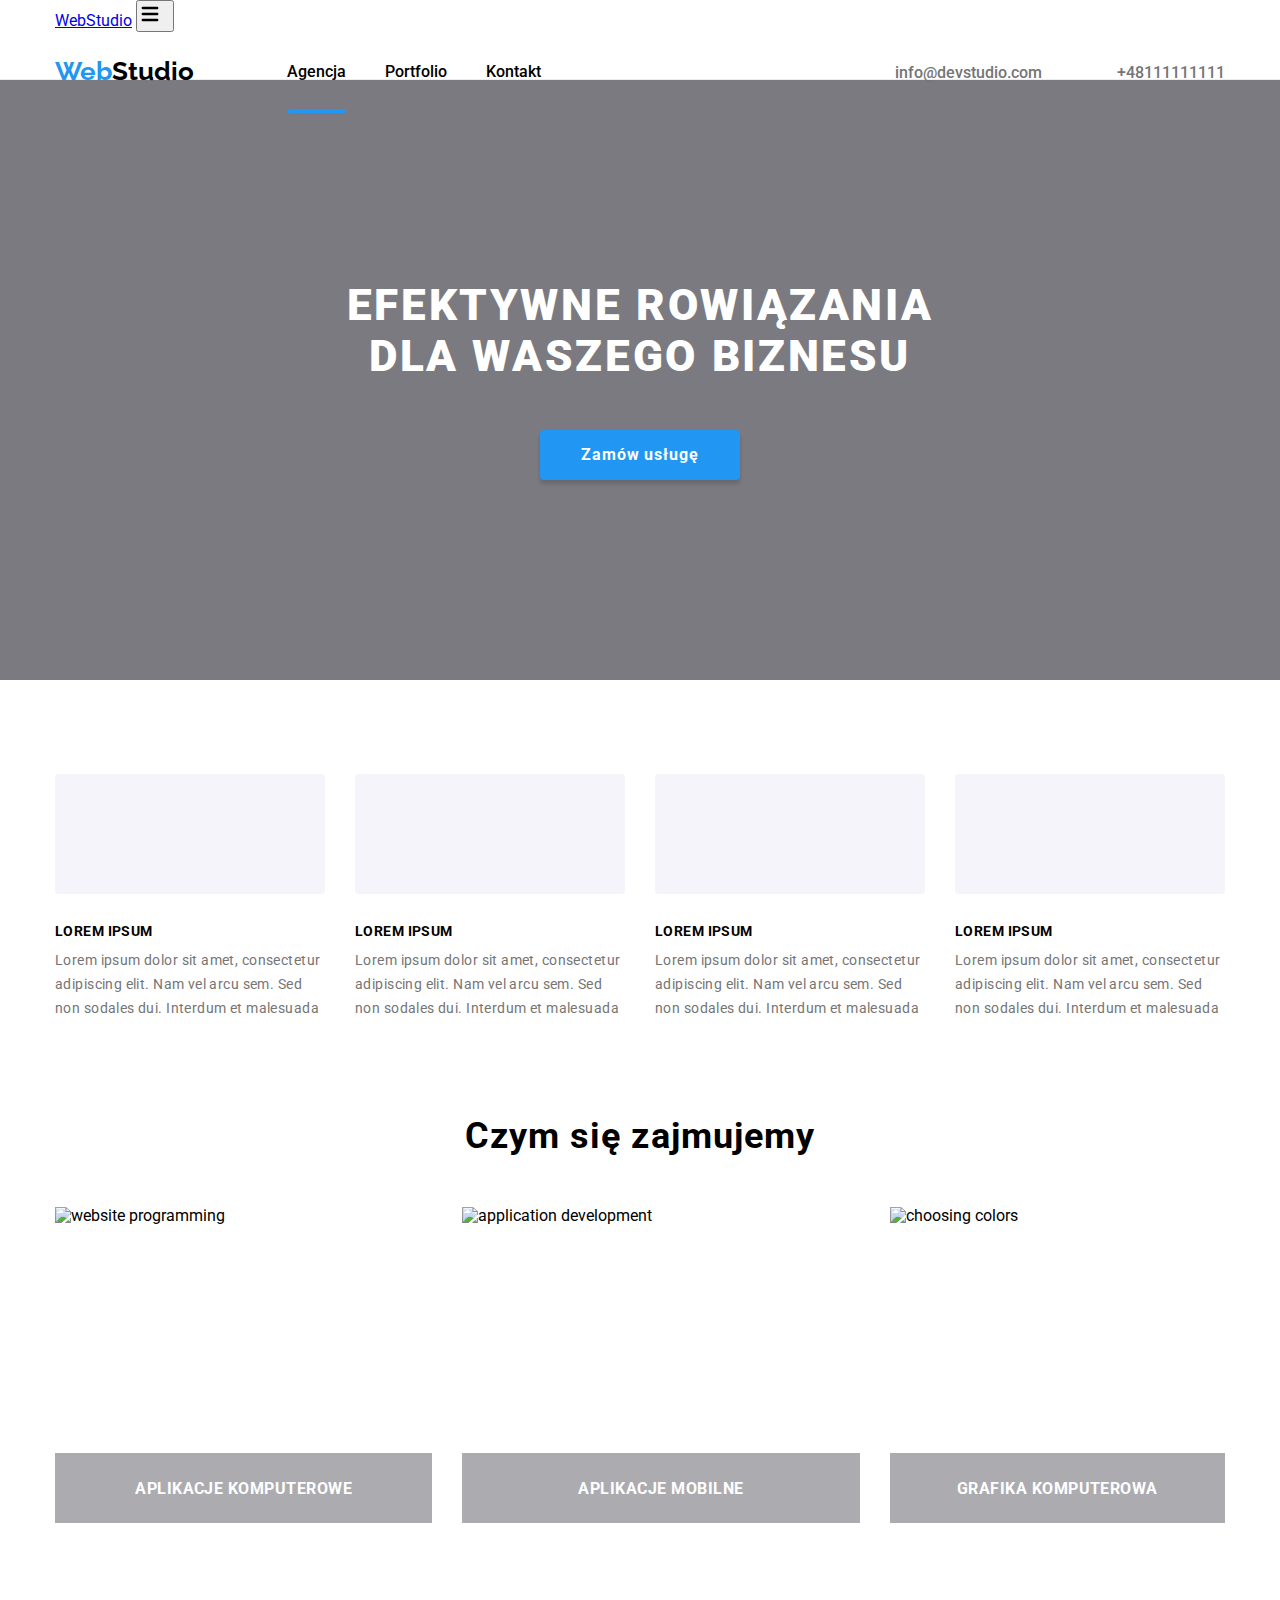
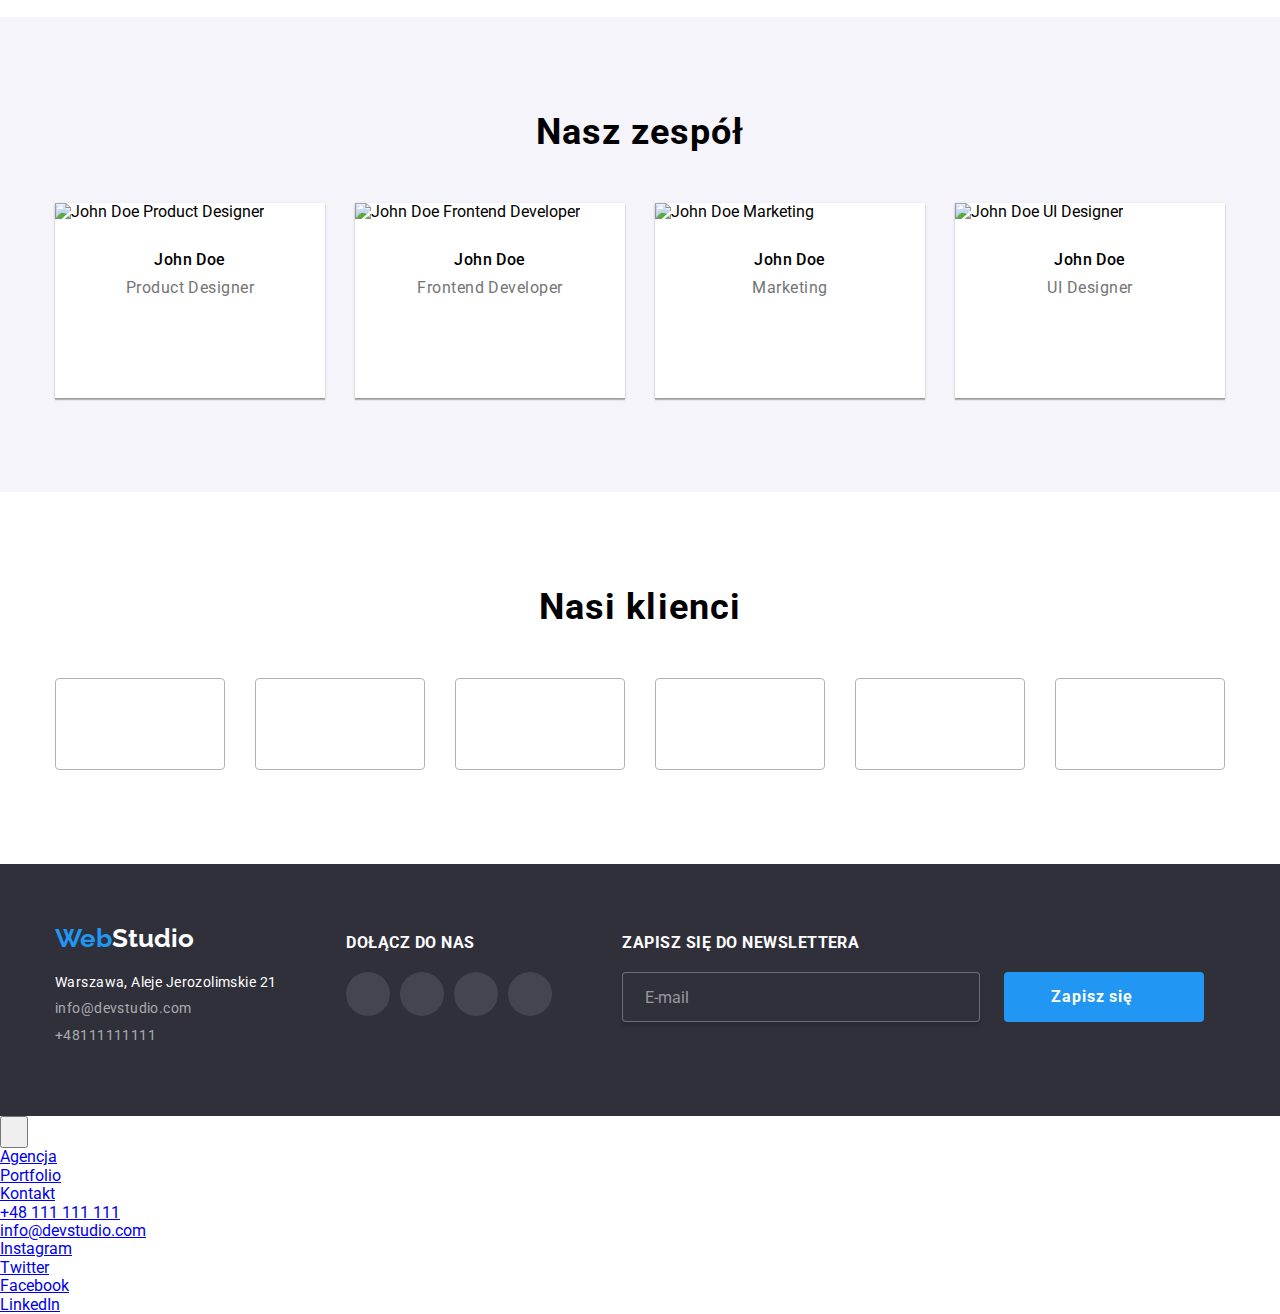
==== index.html @ e2575f27 "team" ====
<!DOCTYPE html>
<html lang="pl">
    <head>
        <meta charset="UTF-8" />
        <meta http-equiv="X-UA-Compatible" content="IE=edge" />
        <meta name="viewport" content="width=device-width, initial-scale=1.0" />
        <link
            rel="stylesheet"
            href="https://cdnjs.cloudflare.com/ajax/libs/modern-normalize/1.0.0/modern-normalize.min.css"
        />
        <link rel="stylesheet" href="css/main.css" />
        <title>Studio</title>
        <link rel="preconnect" href="https://fonts.googleapis.com" />
        <link rel="preconnect" href="https://fonts.gstatic.com" crossorigin />
        <link
            href="https://fonts.googleapis.com/css2?family=Raleway:wght@700&family=Roboto:wght@400;500;700;900&display=swap"
            rel="stylesheet"
        />
    </head>
    <body>
        <header class="header">
            <div class="container mobile-header">
                <a class="logo logo--first logo--margin" href="index.html"
                    >Web<span class="logo logo--second-header">Studio</span></a
                >

                <button
                    class="menu-toggle js-open-menu"
                    aria-expanded="false"
                    aria-controls="mobile-menu"
                >
                    <svg
                        width="24"
                        height="24"
                        fill="currentColor"
                        viewBox="0 0 20 20"
                        xmlns="http://www.w3.org/2000/svg"
                    >
                        <path
                            fill-rule="evenodd"
                            d="M3 5a1 1 0 011-1h12a1 1 0 110 2H4a1 1 0 01-1-1zM3 10a1 1 0 011-1h12a1 1 0 110 2H4a1 1 0 01-1-1zM3 15a1 1 0 011-1h12a1 1 0 110 2H4a1 1 0 01-1-1z"
                            clip-rule="evenodd"
                        ></path>
                    </svg>
                </button>
            </div>

            <div class="container header__page">
                <div class="header__page-left">
                    <h2 id="header__logo">
                        <a href="index.html"
                            ><span class="header__logo-web">Web</span
                            ><span class="header__logo-studio">Studio</span></a
                        >
                    </h2>
                    <nav class="header__navigation">
                        <ul>
                            <li>
                                <a
                                    class="header__navigation header__navigation--stress"
                                    href="index.html"
                                    >Agencja</a
                                >
                            </li>
                            <li>
                                <a href="portfolio.html">Portfolio</a>
                            </li>
                            <li><a href="kontakt.html">Kontakt</a></li>
                        </ul>
                    </nav>
                </div>
                <ul class="header__contacts">
                    <li>
                        <a
                            class="header__contacts-links"
                            href="mailto:info@devstudio.com"
                            ><svg width="20" height="16">
                                <use href="images/icons.svg#icon-mail"></use>
                            </svg>
                            info@devstudio.com</a
                        >
                    </li>
                    <li>
                        <a
                            class="header__contacts-links"
                            href="tel:+48111111111"
                            ><svg width="15" height="24">
                                <use
                                    href="images/icons.svg#icon-smartphone"
                                ></use>
                            </svg>
                            +48111111111</a
                        >
                    </li>
                </ul>
            </div>
        </header>
        <main>
            <section class="section slider">
                <div class="container">
                    <div class="slider__solution">
                        <h1 class="slider__solution-header">
                            efektywne rowiązania<br />
                            dla waszego biznesu
                        </h1>
                        <button
                            type="button"
                            class="slider__solution-button"
                            data-modal-open
                        >
                            Zamów usługę
                        </button>
                    </div>
                </div>
            </section>

            <section class="section features">
                <div class="container">
                    <ul class="features__list">
                        <li>
                            <div class="features__svg">
                                <svg width="70" height="70">
                                    <use
                                        href="images/icons.svg#icon-antenna"
                                    ></use>
                                </svg>
                            </div>
                            <h4 class="features__title">Lorem ipsum</h4>
                            <p class="features__text">
                                Lorem ipsum dolor sit amet, consectetur
                                adipiscing elit. Nam vel arcu sem. Sed non
                                sodales dui. Interdum et malesuada
                            </p>
                        </li>

                        <li>
                            <div class="features__svg">
                                <svg width="70" height="70">
                                    <use
                                        href="images/icons.svg#icon-clock"
                                    ></use>
                                </svg>
                            </div>
                            <h4 class="features__title">Lorem ipsum</h4>
                            <p class="features__text">
                                Lorem ipsum dolor sit amet, consectetur
                                adipiscing elit. Nam vel arcu sem. Sed non
                                sodales dui. Interdum et malesuada
                            </p>
                        </li>

                        <li>
                            <div class="features__svg">
                                <svg width="70" height="70">
                                    <use
                                        href="images/icons.svg#icon-diagram"
                                    ></use>
                                </svg>
                            </div>
                            <h4 class="features__title">Lorem ipsum</h4>
                            <p class="features__text">
                                Lorem ipsum dolor sit amet, consectetur
                                adipiscing elit. Nam vel arcu sem. Sed non
                                sodales dui. Interdum et malesuada
                            </p>
                        </li>

                        <li>
                            <div class="features__svg">
                                <svg width="70" height="70">
                                    <use
                                        href="images/icons.svg#icon-astronaut"
                                    ></use>
                                </svg>
                            </div>
                            <h4 class="features__title">Lorem ipsum</h4>
                            <p class="features__text">
                                Lorem ipsum dolor sit amet, consectetur
                                adipiscing elit. Nam vel arcu sem. Sed non
                                sodales dui. Interdum et malesuada
                            </p>
                        </li>
                    </ul>
                </div>
            </section>

            <section class="section whatwedo">
                <div class="container">
                    <h2 class="whatwedo__header">Czym się zajmujemy</h2>
                    <ul class="whatwedo__list">
                        <li>
                            <figure class="whatwedo__figure">
                                <img
                                    src="images/studio/website_programming.jpg"
                                    alt="website programming"
                                    width="370"
                                    height="294"
                                />
                            </figure>
                            <figcaption class="whatwedo__figcaption">
                                aplikacje komputerowe
                            </figcaption>
                        </li>

                        <li>
                            <figure class="whatwedo__figure">
                                <img
                                    src="images/studio/application_development.jpg"
                                    alt="application development"
                                    width="370"
                                    height="294"
                                />
                            </figure>
                            <figcaption class="whatwedo__figcaption">
                                aplikacje mobilne
                            </figcaption>
                        </li>

                        <li>
                            <figure class="whatwedo__figure">
                                <img
                                    src="images/studio/choosing_colors.jpg"
                                    alt="choosing colors"
                                    width="370"
                                    height="294"
                                />
                            </figure>
                            <figcaption class="whatwedo__figcaption">
                                grafika komputerowa
                            </figcaption>
                        </li>
                    </ul>
                </div>
            </section>

            <section class="section team">
                <div class="container">
                    <h2 class="team__header">Nasz zespół</h2>
                    <ul class="team__list">
                        <li class="team__item">
                            <figure class="team__figure">
                                <picture>
                                    <source
                                        srcset="
                                            images/studio/Product_Designer.jpg
                                        "
                                        media="(min-width: 1200px)"
                                    />
                                    <source
                                        srcset="
                                            images/studio/Product_Designer@2x.jpg 2x
                                        "
                                        media="(min-width: 1200px)"
                                    />
                                    <source
                                        srcset="
                                            images/studio/Product_Designer-tablet.jpg
                                        "
                                        media="(min-width: 768px)"
                                    />
                                    <source
                                        srcset="
                                            images/studio/Product_Designer-tablet@2x.jpg 2x
                                        "
                                        media="(min-width: 768px)"
                                    />
                                    <source
                                        srcset="
                                            images/studio/Product_Designer-mobile.jpg
                                        "
                                        media="(max-width: 767px)"
                                    />
                                    <source
                                        srcset="
                                            images/studio/Product_Designer-mobile@2x.jpg 2x
                                        "
                                        media="(max-width: 767px)"
                                    />
                                    <img
                                        src="images/studio/Product_Designer.jpg"
                                        alt="John Doe Product Designer"
                                    />
                                </picture>

                                <figcaption>
                                    <h4 class="team__item-header">John Doe</h4>
                                    <p class="team__item-description">
                                        Product Designer
                                    </p>
                                    <div class="team__socialmedia">
                                        <ul class="team__socialmedia-list">
                                            <li class="team__socialmedia-item">
                                                <svg width="20" height="20">
                                                    <use
                                                        href="images/icons.svg#icon-instagram"
                                                    ></use>
                                                </svg>
                                            </li>
                                            <li class="team__socialmedia-item">
                                                <svg width="20" height="20">
                                                    <use
                                                        href="images/icons.svg#icon-twitter"
                                                    ></use>
                                                </svg>
                                            </li>
                                            <li class="team__socialmedia-item">
                                                <svg width="20" height="20">
                                                    <use
                                                        href="images/icons.svg#icon-facebook"
                                                    ></use>
                                                </svg>
                                            </li>
                                            <li class="team__socialmedia-item">
                                                <svg width="20" height="20">
                                                    <use
                                                        href="images/icons.svg#icon-linkedin"
                                                    ></use>
                                                </svg>
                                            </li>
                                        </ul>
                                    </div>
                                </figcaption>
                            </figure>
                        </li>

                        <li class="team__item">
                            <figure class="team__figure">
                                <picture>
                                    <source
                                        srcset="
                                            images/studio/Frontend_Developer.jpg
                                        "
                                        media="(min-width: 1200px)"
                                    />
                                    <source
                                        srcset="
                                            images/studio/Frontend_Developer@2x.jpg 2x
                                        "
                                        media="(min-width: 1200px)"
                                    />
                                    <source
                                        srcset="
                                            images/studio/Frontend_Developer-tablet.jpg
                                        "
                                        media="(min-width: 768px)"
                                    />
                                    <source
                                        srcset="
                                            images/studio/Frontend_Developer-tablet@2x.jpg 2x
                                        "
                                        media="(min-width: 768px)"
                                    />
                                    <source
                                        srcset="
                                            images/studio/Frontend_Developer-mobile.jpg
                                        "
                                        media="(max-width: 767px)"
                                    />
                                    <source
                                        srcset="
                                            images/studio/Frontend_Developer-mobile@2x.jpg 2x
                                        "
                                        media="(max-width: 767px)"
                                    />
                                    <img
                                        src="images/studio/Frontend_Developer.jpg"
                                        alt="John Doe Frontend Developer"
                                    />
                                </picture>

                                <figcaption>
                                    <h4 class="team__item-header">John Doe</h4>
                                    <p class="team__item-description">
                                        Frontend Developer
                                    </p>
                                    <div class="team__socialmedia">
                                        <ul class="team__socialmedia-list">
                                            <li class="team__socialmedia-item">
                                                <svg width="20" height="20">
                                                    <use
                                                        href="images/icons.svg#icon-instagram"
                                                    ></use>
                                                </svg>
                                            </li>
                                            <li class="team__socialmedia-item">
                                                <svg width="20" height="20">
                                                    <use
                                                        href="images/icons.svg#icon-twitter"
                                                    ></use>
                                                </svg>
                                            </li>
                                            <li class="team__socialmedia-item">
                                                <svg width="20" height="20">
                                                    <use
                                                        href="images/icons.svg#icon-facebook"
                                                    ></use>
                                                </svg>
                                            </li>
                                            <li class="team__socialmedia-item">
                                                <svg width="20" height="20">
                                                    <use
                                                        href="images/icons.svg#icon-linkedin"
                                                    ></use>
                                                </svg>
                                            </li>
                                        </ul>
                                    </div>
                                </figcaption>
                            </figure>
                        </li>

                        <li class="team__item">
                            <figure class="team__figure">
                                <picture>
                                    <source
                                        srcset="images/studio/Marketing.jpg"
                                        media="(min-width: 1200px)"
                                    />
                                    <source
                                        srcset="
                                            images/studio/Marketing@2x.jpg 2x
                                        "
                                        media="(min-width: 1200px)"
                                    />
                                    <source
                                        srcset="
                                            images/studio/Marketing-tablet.jpg
                                        "
                                        media="(min-width: 768px)"
                                    />
                                    <source
                                        srcset="
                                            images/studio/Marketing-tablet@2x.jpg 2x
                                        "
                                        media="(min-width: 768px)"
                                    />
                                    <source
                                        srcset="
                                            images/studio/Marketing-mobile.jpg
                                        "
                                        media="(max-width: 767px)"
                                    />
                                    <source
                                        srcset="
                                            images/studio/Marketing-mobile@2x.jpg 2x
                                        "
                                        media="(max-width: 767px)"
                                    />
                                    <img
                                        src="images/studio/Marketing.jpg"
                                        alt="John Doe Marketing"
                                    />
                                </picture>

                                <figcaption>
                                    <h4 class="team__item-header">John Doe</h4>
                                    <p class="team__item-description">
                                        Marketing
                                    </p>
                                    <div class="team__socialmedia">
                                        <ul class="team__socialmedia-list">
                                            <li class="team__socialmedia-item">
                                                <svg width="20" height="20">
                                                    <use
                                                        href="images/icons.svg#icon-instagram"
                                                    ></use>
                                                </svg>
                                            </li>
                                            <li class="team__socialmedia-item">
                                                <svg width="20" height="20">
                                                    <use
                                                        href="images/icons.svg#icon-twitter"
                                                    ></use>
                                                </svg>
                                            </li>
                                            <li class="team__socialmedia-item">
                                                <svg width="20" height="20">
                                                    <use
                                                        href="images/icons.svg#icon-facebook"
                                                    ></use>
                                                </svg>
                                            </li>
                                            <li class="team__socialmedia-item">
                                                <svg width="20" height="20">
                                                    <use
                                                        href="images/icons.svg#icon-linkedin"
                                                    ></use>
                                                </svg>
                                            </li>
                                        </ul>
                                    </div>
                                </figcaption>
                            </figure>
                        </li>

                        <li class="team__item">
                            <figure class="team__figure">
                                <picture>
                                    <source
                                        srcset="images/studio/UI_Designer.jpg"
                                        media="(min-width: 1200px)"
                                    />
                                    <source
                                        srcset="
                                            images/studio/UI_Designer@2x.jpg 2x
                                        "
                                        media="(min-width: 1200px)"
                                    />
                                    <source
                                        srcset="
                                            images/studio/UI_Designer-tablet.jpg
                                        "
                                        media="(min-width: 768px)"
                                    />
                                    <source
                                        srcset="
                                            images/studio/UI_Designer-tablet@2x.jpg 2x
                                        "
                                        media="(min-width: 768px)"
                                    />
                                    <source
                                        srcset="
                                            images/studio/UI_Designer-mobile.jpg
                                        "
                                        media="(max-width: 767px)"
                                    />
                                    <source
                                        srcset="
                                            images/studio/UI_Designer-mobile@2x.jpg 2x
                                        "
                                        media="(max-width: 767px)"
                                    />
                                    <img
                                        src="images/studio/UI_Designer.jpg"
                                        alt="John Doe UI Designer"
                                    />
                                </picture>

                                <figcaption>
                                    <h4 class="team__item-header">John Doe</h4>
                                    <p class="team__item-description">
                                        UI Designer
                                    </p>
                                    <div class="team__socialmedia">
                                        <ul class="team__socialmedia-list">
                                            <li class="team__socialmedia-item">
                                                <svg width="20" height="20">
                                                    <use
                                                        href="images/icons.svg#icon-instagram"
                                                    ></use>
                                                </svg>
                                            </li>
                                            <li class="team__socialmedia-item">
                                                <svg width="20" height="20">
                                                    <use
                                                        href="images/icons.svg#icon-twitter"
                                                    ></use>
                                                </svg>
                                            </li>
                                            <li class="team__socialmedia-item">
                                                <svg width="20" height="20">
                                                    <use
                                                        href="images/icons.svg#icon-facebook"
                                                    ></use>
                                                </svg>
                                            </li>
                                            <li class="team__socialmedia-item">
                                                <svg width="20" height="20">
                                                    <use
                                                        href="images/icons.svg#icon-linkedin"
                                                    ></use>
                                                </svg>
                                            </li>
                                        </ul>
                                    </div>
                                </figcaption>
                            </figure>
                        </li>
                    </ul>
                </div>
            </section>

            <section class="section customers">
                <div class="container">
                    <h2 class="customers__header">Nasi klienci</h2>
                    <ul class="customers__list">
                        <li class="customers__item">
                            <svg width="41" height="47">
                                <use
                                    href="images/icons.svg#icon-company-1"
                                ></use>
                            </svg>
                        </li>
                        <li class="customers__item">
                            <svg width="40" height="52">
                                <use
                                    href="images/icons.svg#icon-company-2"
                                ></use>
                            </svg>
                        </li>
                        <li class="customers__item">
                            <svg width="43.5" height="41">
                                <use
                                    href="images/icons.svg#icon-company-3"
                                ></use>
                            </svg>
                        </li>
                        <li class="customers__item">
                            <svg width="125" height="60">
                                <use
                                    href="images/icons.svg#icon-company-4"
                                ></use>
                            </svg>
                        </li>
                        <li class="customers__item">
                            <svg width="62.5" height="45.5">
                                <use
                                    href="images/icons.svg#icon-company-5"
                                ></use>
                            </svg>
                        </li>
                        <li class="customers__item">
                            <svg width="140" height="66">
                                <use
                                    href="images/icons.svg#icon-company-6"
                                ></use>
                            </svg>
                        </li>
                    </ul>
                </div>
            </section>
        </main>
        <footer class="footer">
            <div class="container">
                <div class="footer__page">
                    <div class="footer__contact">
                        <h2 id="fooder__logo">
                            <a href="index.html"
                                ><span class="footer__logo-web">Web</span
                                ><span class="footer__logo-studio"
                                    >Studio</span
                                ></a
                            >
                        </h2>
                        <address class="footer__adress">
                            Warszawa, Aleje Jerozolimskie 21
                        </address>
                        <ul class="footer__list">
                            <li>
                                <a href="mailto:info@devstudio.com">
                                    info@devstudio.com</a
                                >
                            </li>
                            <li>
                                <a href="tel:+48111111111">+48111111111</a>
                            </li>
                        </ul>
                    </div>
                    <div class="footer__socialmedia">
                        <p class="footer__socialmedia-title">dołącz do nas</p>
                        <ul class="footer__socialmedia-list">
                            <li class="footer__socialmedia-item">
                                <svg width="20" height="20">
                                    <use
                                        href="images/icons.svg#icon-instagram"
                                    ></use>
                                </svg>
                            </li>
                            <li class="footer__socialmedia-item">
                                <svg width="20" height="20">
                                    <use
                                        href="images/icons.svg#icon-twitter"
                                    ></use>
                                </svg>
                            </li>
                            <li class="footer__socialmedia-item">
                                <svg width="20" height="20">
                                    <use
                                        href="images/icons.svg#icon-facebook"
                                    ></use>
                                </svg>
                            </li>
                            <li class="footer__socialmedia-item">
                                <svg width="20" height="20">
                                    <use
                                        href="images/icons.svg#icon-linkedin"
                                    ></use>
                                </svg>
                            </li>
                        </ul>
                    </div>
                    <div class="footer__newsletter">
                        <p class="footer__newsletter-title">
                            Zapisz się do newslettera
                        </p>
                        <form name="footer__newsletter" autocomplete="on">
                            <input
                                class="footer__newsletter-email"
                                type="email"
                                name="newsletter-email"
                                placeholder="E-mail"
                                required
                            />
                            <input
                                class="footer__newsletter-submit"
                                type="submit"
                                name="newsletter-sumbit"
                                value="Zapisz się     "
                            /><svg class="footer__newsletter-icon">
                                <use href="images/icons.svg#icon-send"></use>
                            </svg>
                        </form>
                    </div>
                </div>
            </div>
        </footer>
        <div class="modal is-hidden" data-modal>
            <section class="modal__section">
                <button class="modal__exit" data-modal-close>X</button>
                <form
                    class="modal__form"
                    name="form_register"
                    autocomplete="on"
                >
                    <div class="modal__form-contacts">
                        <p class="modal__form-header">
                            Zostaw swoje dane w formularzu poniżej
                        </p>
                        <label class="modal__form-label">
                            <span>Imie</span>
                            <svg class="modal__form-svg" width="18" height="18">
                                <use href="images/icons.svg#icon-person"></use>
                            </svg>
                            <input
                                class="modal__form-input"
                                type="text"
                                name="name"
                                required
                            />
                        </label>

                        <label class="modal__form-label">
                            <span>Telefon</span>
                            <svg class="modal__form-svg" width="18" height="18">
                                <use
                                    href="images/icons.svg#icon-phone-modal"
                                ></use>
                            </svg>
                            <input
                                class="modal__form-input"
                                type="tel"
                                name="phone"
                                required
                            />
                        </label>

                        <label class="modal__form-label">
                            <span>Email</span>
                            <svg
                                class="modal__form-svg"
                                width="18"
                                height="18"
                                required
                            >
                                <use
                                    href="images/icons.svg#icon-email-modal"
                                ></use>
                            </svg>
                            <input
                                class="modal__form-input"
                                type="email"
                                name="email"
                                required
                            />
                        </label>
                        <label class="modal__form-label">
                            <span>Komentarz</span>
                            <textarea
                                class="modal__form-textarea"
                                name="feedback"
                                rows="5"
                                placeholder="Wprowadź tekst"
                            ></textarea>
                        </label>
                        <label class="modal__form-box"
                            ><input
                                class="modal__form-checkbox"
                                type="checkbox"
                                name="checkbox-accept"
                                required
                            />
                            <span class="modal__form-agreement">
                                Oświadczam iż akceptuję
                                <a href="#">Regulamin</a> i
                                <a href="#">Politykę Prywatności</a>.
                            </span>
                        </label>
                        <div class="modal__form-button">
                            <button class="modal__form-submit" type="submit">
                                Wyślij
                            </button>
                        </div>
                    </div>
                </form>
            </section>
        </div>

        <div class="menu-container js-menu-container" id="mobile-menu">
            <button type="button" class="menu-toggle js-open-menu mobile-menu">
                <svg width="24" height="24">
                    <use href="images/hamburger.svg"></use>
                    >
                </svg>
            </button>

            <ul class="mobile-menu">
                <li>
                    <a href="index.html" class="mobile-menu__link">Agencja</a>
                </li>
                <li>
                    <a href="portfolio.html" class="mobile-menu__link"
                        >Portfolio</a
                    >
                </li>
                <li>
                    <a
                        href="kontakt.html"
                        class="mobile-menu__link reset-padding-bottom"
                        >Kontakt</a
                    >
                </li>
            </ul>

            <ul class="mobile-menu mobile-menu-contact">
                <li>
                    <a
                        href="tel:+48111111111"
                        class="mobile-menu-contact__link"
                    >
                        +48 111 111 111</a
                    >
                </li>
                <li>
                    <a
                        href="mailto:info@devstudio.com"
                        class="mobile-menu-contact__link"
                    >
                        info@devstudio.com</a
                    >
                </li>
            </ul>

            <ul class="mobile-menu mobile-menu-socials">
                <li>
                    <a
                        href="#"
                        class="mobile-menu-socials__link reset-padding-left"
                        >Instagram</a
                    >
                </li>
                <li>
                    <a href="#" class="mobile-menu-socials__link">Twitter</a>
                </li>
                <li>
                    <a href="#" class="mobile-menu-socials__link">Facebook</a>
                </li>
                <li>
                    <a
                        href="#"
                        class="mobile-menu-socials__link reset-padding-right reset-border"
                        >LinkedIn</a
                    >
                </li>
            </ul>
        </div>

        <script src="/goit-markup-hw-08/js/modal.js"></script>
        <script src="/goit-markup-hw-08/js/mobile-menu.js"></script>
        <script
            defer
            src="https://cdnjs.cloudflare.com/ajax/libs/body-scroll-lock/3.1.5/bodyScrollLock.min.js"
            integrity="sha512-HowizSDbQl7UPEAsPnvJHlQsnBmU2YMrv7KkTBulTLEGz9chfBoWYyZJL+MUO6p/yBuuMO/8jI7O29YRZ2uBlA=="
            crossorigin="anonymous"
        ></script>
    </body>
</html>
---- css/main.css ----
body {
  font-family: "Roboto", sans-serif;
  color: var(--black-color);
}

*,
*::before,
*::after {
  -webkit-box-sizing: border-box;
          box-sizing: border-box;
  margin: 0;
  padding: 0;
}

.container {
  max-width: 480px;
  padding: 0 15px;
  margin: 0 auto;
}

@media screen and (min-width: 350px) and (max-width: 767px) {
  .container {
    max-width: 480px;
  }
}
@media only screen and (min-width: 768px) and (max-width: 1199px) {
  .container {
    max-width: 768px;
  }
}
@media screen and (min-width: 1200px) {
  .container {
    max-width: 1200px;
  }
}
.ul {
  padding: 0;
  margin: 0;
  list-style: none;
}

.section {
  padding-bottom: 94px;
  padding-top: 94px;
}

.header {
  border-bottom: 1px solid #ececec;
  height: 80px;
}
.header__page {
  display: -webkit-box;
  display: -ms-flexbox;
  display: flex;
  -webkit-box-pack: justify;
      -ms-flex-pack: justify;
          justify-content: space-between;
  -webkit-box-align: center;
      -ms-flex-align: center;
          align-items: center;
}
.header__page-left {
  display: -webkit-box;
  display: -ms-flexbox;
  display: flex;
  -webkit-box-orient: horizontal;
  -webkit-box-direction: normal;
      -ms-flex-direction: row;
          flex-direction: row;
  -webkit-box-pack: justify;
      -ms-flex-pack: justify;
          justify-content: space-between;
  -webkit-box-align: center;
      -ms-flex-align: center;
          align-items: center;
  padding-top: 22px;
}
.header__logo-web {
  color: #2196f3;
}
.header__logo-studio {
  color: #000000;
}
.header__navigation ul {
  list-style-type: none;
  display: -webkit-box;
  display: -ms-flexbox;
  display: flex;
  -webkit-box-pack: justify;
      -ms-flex-pack: justify;
          justify-content: space-between;
  width: 254px;
}
.header__navigation a {
  text-decoration: none;
  color: #000000;
  font-weight: 500;
  line-height: 1.38;
  position: relative;
}
.header__navigation a a:hover, .header__navigation a a:focus {
  color: #2196f3;
  fill: #2196f3;
  -webkit-transition: color 250ms;
  transition: color 250ms;
  -webkit-transition-timing-function: cubic-bezier(0.4, 0, 0.2, 1);
          transition-timing-function: cubic-bezier(0.4, 0, 0.2, 1);
}
.header__navigation--stress::after {
  content: "";
  position: absolute;
  background: #2196f3;
  height: 4px;
  border-radius: 2px;
  bottom: 0;
  left: 0;
  right: 0;
  top: 47px;
}
.header__contacts {
  list-style-type: none;
  display: -webkit-box;
  display: -ms-flexbox;
  display: flex;
  gap: 50px;
  padding-top: 22px;
}
.header__contacts a {
  display: -webkit-box;
  display: -ms-flexbox;
  display: flex;
  -webkit-box-align: center;
      -ms-flex-align: center;
          align-items: center;
}
.header__contacts-links {
  text-decoration: none;
  font-weight: 500;
  color: #757575;
  line-height: 1.71;
  fill: #757575;
}
.header__contacts-links:hover, .header__contacts-links:focus {
  color: #2196f3;
  fill: #2196f3;
  -webkit-transition: color 250ms;
  transition: color 250ms;
  -webkit-transition-timing-function: cubic-bezier(0.4, 0, 0.2, 1);
          transition-timing-function: cubic-bezier(0.4, 0, 0.2, 1);
}

#header__logo a {
  text-decoration: none;
  font-family: "Raleway", sans-serif;
  font-size: 26px;
  font-weight: 700;
  line-height: 1.38;
  margin-right: 93px;
}

.header svg {
  margin-right: 10px;
}

.slider {
  background: rgba(47, 48, 58, 0.4);
  background-image: -webkit-gradient(linear, left top, left bottom, from(rgba(47, 48, 58, 0.4)), to(rgba(47, 48, 58, 0.4))), url(/goit-markup-hw-04/images/background-image.jpg);
  background-image: linear-gradient(rgba(47, 48, 58, 0.4), rgba(47, 48, 58, 0.4)), url(/goit-markup-hw-04/images/background-image.jpg);
  background-position: center;
  background-repeat: no-repeat;
  background-size: cover;
  -webkit-box-align: center;
      -ms-flex-align: center;
          align-items: center;
  height: 600px;
  padding-top: 200px;
}
.slider__solution {
  text-align: center;
}
.slider__solution-header {
  color: #ffffff;
  font-weight: 900;
  font-size: 44px;
  text-align: center;
  width: 696px;
  height: 120px;
  letter-spacing: 0.06em;
  text-transform: uppercase;
  margin: auto;
}
.slider__solution-button {
  width: 200px;
  height: 50px;
  border: none;
  background-color: #2196f3;
  font-weight: 700;
  font-size: 16px;
  line-height: 1.9;
  text-align: center;
  letter-spacing: 0.06em;
  cursor: pointer;
  color: #ffffff;
  -webkit-box-shadow: 0px 4px 4px rgba(0, 0, 0, 0.15);
          box-shadow: 0px 4px 4px rgba(0, 0, 0, 0.15);
  border-radius: 4px;
  margin-top: 30px;
}

.features {
  background-color: #ffffff;
}
.features__list {
  list-style-type: none;
  display: -webkit-box;
  display: -ms-flexbox;
  display: flex;
  gap: 30px;
}
.features__svg {
  display: -webkit-box;
  display: -ms-flexbox;
  display: flex;
  width: 100%;
  height: 120px;
  -webkit-box-pack: center;
      -ms-flex-pack: center;
          justify-content: center;
  -webkit-box-align: center;
      -ms-flex-align: center;
          align-items: center;
  background: #f5f4fa;
  border-radius: 4px;
  margin-bottom: 30px;
}
.features__list li {
  -webkit-box-flex: 1;
      -ms-flex-positive: 1;
          flex-grow: 1;
}
.features__title {
  font-weight: 700;
  font-size: 14px;
  letter-spacing: 0.03em;
  line-height: 1.1;
  text-transform: uppercase;
  margin: 0;
}
.features__text {
  font-size: 14px;
  letter-spacing: 0.03em;
  color: #757575;
  line-height: 1.7;
  margin-top: 10px;
  margin-bottom: 0;
}

.whatwedo {
  padding-top: 0%;
  background-color: #ffffff;
}
.whatwedo__header {
  font-size: 36px;
  font-weight: 700;
  letter-spacing: 0.03em;
  text-align: center;
  line-height: 1.17;
  padding-bottom: 50px;
}
.whatwedo__list {
  display: -webkit-box;
  display: -ms-flexbox;
  display: flex;
  gap: 30px;
  list-style-type: none;
}
.whatwedo__list li {
  position: relative;
  -webkit-box-flex: 1;
      -ms-flex-positive: 1;
          flex-grow: 1;
}
.whatwedo__figure img {
  width: 100%;
  height: auto;
}
.whatwedo__figure {
  display: -webkit-box;
  display: -ms-flexbox;
  display: flex;
  padding: 0;
}
.whatwedo__figcaption {
  background-color: rgba(47, 48, 58, 0.4);
  position: absolute;
  font-weight: 700;
  text-align: center;
  letter-spacing: 0.03em;
  text-transform: uppercase;
  color: #ffffff;
  padding-top: 27px;
  width: 100%;
  height: 70px;
  bottom: 0px;
}

.team {
  background-color: #f5f4fa;
  padding-top: 94px;
}
.team__header {
  font-weight: 700;
  font-size: 36px;
  letter-spacing: 0.03em;
  text-align: center;
  line-height: 1.17;
  margin-top: 0;
  padding-bottom: 50px;
}
.team__list {
  display: -webkit-box;
  display: -ms-flexbox;
  display: flex;
  gap: 30px;
  list-style-type: none;
}
.team__figure {
  width: 100%;
  -webkit-box-shadow: 0px 1px 3px rgba(0, 0, 0, 0.12), 0px 1px 1px rgba(0, 0, 0, 0.14), 0px 2px 1px rgba(0, 0, 0, 0.2);
          box-shadow: 0px 1px 3px rgba(0, 0, 0, 0.12), 0px 1px 1px rgba(0, 0, 0, 0.14), 0px 2px 1px rgba(0, 0, 0, 0.2);
  background-color: #ffffff;
  margin: 0;
}
.team__item-header {
  font-weight: 500;
  font-size: 16px;
  text-align: center;
  letter-spacing: 0.03em;
  padding-top: 30px;
  padding-bottom: 10px;
}
.team__item-description {
  font-size: 16px;
  text-align: center;
  letter-spacing: 0.03em;
  color: #757575;
}
.team__figure img {
  width: 100%;
  height: auto;
}
.team__item {
  -webkit-box-flex: 1;
      -ms-flex-positive: 1;
          flex-grow: 1;
}
.team__socialmedia {
  margin-top: 25px;
  padding-bottom: 35px;
}
.team__socialmedia-list {
  display: -webkit-box;
  display: -ms-flexbox;
  display: flex;
  -webkit-box-pack: center;
      -ms-flex-pack: center;
          justify-content: center;
}
.team__socialmedia-item {
  width: 40px;
  height: 40px;
  margin: 0 10px;
  display: -webkit-inline-box;
  display: -ms-inline-flexbox;
  display: inline-flex;
  -webkit-box-pack: center;
      -ms-flex-pack: center;
          justify-content: center;
  -webkit-box-align: center;
      -ms-flex-align: center;
          align-items: center;
  border-radius: 50px;
  cursor: pointer;
  fill: #afb1b8;
}
.team__socialmedia-item:hover, .team__socialmedia-item:focus {
  fill: #ffffff;
  background-color: #2196f3;
  -webkit-transition: color 250ms;
  transition: color 250ms;
  -webkit-transition-timing-function: cubic-bezier(0.4, 0, 0.2, 1);
          transition-timing-function: cubic-bezier(0.4, 0, 0.2, 1);
}

.customers {
  background-color: #ffffff;
}
.customers__header {
  font-size: 36px;
  font-weight: 700;
  letter-spacing: 0.03em;
  text-align: center;
  line-height: 1.17;
  padding-bottom: 50px;
}
.customers__list {
  display: -webkit-box;
  display: -ms-flexbox;
  display: flex;
  gap: 30px;
  -ms-flex-wrap: wrap;
      flex-wrap: wrap;
}
.customers__item {
  width: 170px;
  height: 92px;
  border: 1px solid #afb1b8;
  border-radius: 4px;
  display: -webkit-box;
  display: -ms-flexbox;
  display: flex;
  -webkit-box-pack: center;
      -ms-flex-pack: center;
          justify-content: center;
  -webkit-box-align: center;
      -ms-flex-align: center;
          align-items: center;
  cursor: pointer;
  fill: #afb1b8;
}
.customers__item:hover, .customers__item:focus {
  fill: #2196f3;
  border-color: #2196f3;
  -webkit-transition: color 250ms;
  transition: color 250ms;
  -webkit-transition-timing-function: cubic-bezier(0.4, 0, 0.2, 1);
          transition-timing-function: cubic-bezier(0.4, 0, 0.2, 1);
}

@media only screen and (min-width: 350px) and (max-width: 767px) {
  .customers__header {
    font-size: 26px;
  }
}
@media (min-width: 1200px) {
  .customers__header {
    font-size: 36px;
  }
  .customers__list {
    display: -webkit-box;
    display: -ms-flexbox;
    display: flex;
    gap: 30px;
  }
  .customers__item {
    width: 170px;
    height: 92px;
    border: 1px solid #afb1b8;
    border-radius: 4px;
    display: -webkit-box;
    display: -ms-flexbox;
    display: flex;
    -webkit-box-pack: center;
        -ms-flex-pack: center;
            justify-content: center;
    -webkit-box-align: center;
        -ms-flex-align: center;
            align-items: center;
    cursor: pointer;
    fill: #afb1b8;
  }
  .customers__item:hover, .customers__item:focus {
    fill: #2196f3;
    border-color: #2196f3;
    -webkit-transition: color 250ms;
    transition: color 250ms;
    -webkit-transition-timing-function: cubic-bezier(0.4, 0, 0.2, 1);
            transition-timing-function: cubic-bezier(0.4, 0, 0.2, 1);
  }
}
.footer {
  background-color: #2f303a;
}
.footer__contact {
  display: -webkit-box;
  display: -ms-flexbox;
  display: flex;
  -webkit-box-orient: vertical;
  -webkit-box-direction: normal;
      -ms-flex-direction: column;
          flex-direction: column;
}
.footer__logo-web {
  color: #2196f3;
}
.footer__logo-studio {
  color: #ffffff;
}
.footer__adress {
  color: #ffffff;
  font-size: 14px;
  vertical-align: top;
  letter-spacing: 0.03em;
  font-style: normal;
  padding-bottom: 9px;
  padding-top: 20px;
}
.footer__list {
  list-style-type: none;
  display: -webkit-box;
  display: -ms-flexbox;
  display: flex;
  -webkit-box-orient: vertical;
  -webkit-box-direction: normal;
      -ms-flex-direction: column;
          flex-direction: column;
}
.footer__list a:hover {
  color: #2196f3;
  -webkit-transition: color 250ms;
  transition: color 250ms;
  -webkit-transition-timing-function: cubic-bezier(0.4, 0, 0.2, 1);
          transition-timing-function: cubic-bezier(0.4, 0, 0.2, 1);
}
.footer__list a:focus {
  color: #2196f3;
  -webkit-transition: color 250ms;
  transition: color 250ms;
  -webkit-transition-timing-function: cubic-bezier(0.4, 0, 0.2, 1);
          transition-timing-function: cubic-bezier(0.4, 0, 0.2, 1);
}
.footer__list li {
  padding-bottom: 9px;
}
.footer__list a {
  text-decoration: none;
  color: rgba(255, 255, 255, 0.6);
  font-style: normal;
  letter-spacing: 0.03em;
  font-size: 14px;
}
.footer__socialmedia-title {
  font-weight: 700;
  line-height: 1.14;
  letter-spacing: 0.03em;
  text-transform: uppercase;
  color: #ffffff;
}
.footer__socialmedia-list {
  display: -webkit-box;
  display: -ms-flexbox;
  display: flex;
  padding-top: 20px;
  gap: 10px;
}
.footer__socialmedia-item {
  width: 44px;
  height: 44px;
  display: -webkit-inline-box;
  display: -ms-inline-flexbox;
  display: inline-flex;
  -webkit-box-pack: center;
      -ms-flex-pack: center;
          justify-content: center;
  -webkit-box-align: center;
      -ms-flex-align: center;
          align-items: center;
  border-radius: 50px;
  fill: #ffffff;
  background: rgba(255, 255, 255, 0.1);
}
.footer__socialmedia-item:hover, .footer__socialmedia-item:focus {
  fill: #ffffff;
  background-color: #2196f3;
  -webkit-transition: color 250ms;
  transition: color 250ms;
  -webkit-transition-timing-function: cubic-bezier(0.4, 0, 0.2, 1);
          transition-timing-function: cubic-bezier(0.4, 0, 0.2, 1);
}
.footer__newsletter-title {
  font-weight: 700;
  line-height: 1.14;
  letter-spacing: 0.03em;
  text-transform: uppercase;
  color: #ffffff;
  padding-bottom: 20px;
}
.footer__newsletter form {
  position: relative;
}
.footer__newsletter-email {
  width: 358px;
  height: 50px;
  padding-left: 22px;
  background-color: #2f303a;
  color: #ffffff;
  border: 1px solid rgba(255, 255, 255, 0.3);
  -webkit-box-shadow: 0px 4px 4px rgba(0, 0, 0, 0.15);
          box-shadow: 0px 4px 4px rgba(0, 0, 0, 0.15);
  border-radius: 4px;
  -webkit-transition: -webkit-transform 250ms ease-in, -webkit-box-shadow 250ms ease-in;
  transition: -webkit-transform 250ms ease-in, -webkit-box-shadow 250ms ease-in;
  transition: transform 250ms ease-in, box-shadow 250ms ease-in;
  transition: transform 250ms ease-in, box-shadow 250ms ease-in, -webkit-transform 250ms ease-in, -webkit-box-shadow 250ms ease-in;
}
.footer__newsletter-email::-webkit-input-placeholder {
  color: rgba(255, 255, 255, 0.5);
}
.footer__newsletter-email::-moz-placeholder {
  color: rgba(255, 255, 255, 0.5);
}
.footer__newsletter-email:-ms-input-placeholder {
  color: rgba(255, 255, 255, 0.5);
}
.footer__newsletter-email::-ms-input-placeholder {
  color: rgba(255, 255, 255, 0.5);
}
.footer__newsletter-email::placeholder {
  color: rgba(255, 255, 255, 0.5);
}
.footer__newsletter-email:focus {
  outline: none;
  border: 2px solid;
  border-color: #2196f3;
}
.footer__newsletter-submit {
  width: 200px;
  height: 50px;
  background-color: #2196f3;
  border: none;
  border-radius: 4px;
  color: #ffffff;
  font-weight: 700;
  font-size: 16px;
  text-align: center;
  letter-spacing: 0.06em;
  -webkit-transition: -webkit-transform 750ms cubic-bezier(0.175, 0.885, 0.32, 1.275);
  transition: -webkit-transform 750ms cubic-bezier(0.175, 0.885, 0.32, 1.275);
  transition: transform 750ms cubic-bezier(0.175, 0.885, 0.32, 1.275);
  transition: transform 750ms cubic-bezier(0.175, 0.885, 0.32, 1.275), -webkit-transform 750ms cubic-bezier(0.175, 0.885, 0.32, 1.275);
  cursor: pointer;
}
.footer__newsletter-icon {
  position: absolute;
  width: 24px;
  height: 24px;
  fill: #ffffff;
  -webkit-transition: -webkit-transform 1000ms ease-out;
  transition: -webkit-transform 1000ms ease-out;
  transition: transform 1000ms ease-out;
  transition: transform 1000ms ease-out, -webkit-transform 1000ms ease-out;
}
.footer__newsletter-submit:hover + .footer__newsletter-icon {
  -webkit-transform: translate(20px, -10px) scale(0.9);
          transform: translate(20px, -10px) scale(0.9);
}

#fooder__logo a {
  text-decoration: none;
  font-family: Raleway;
  font-size: 26px;
  font-weight: 700;
}

@media only screen and (min-width: 350px) and (max-width: 767px) {
  .footer {
    padding-top: 60px;
    padding-bottom: 60px;
    display: -webkit-box;
    display: -ms-flexbox;
    display: flex;
    text-align: center;
  }
  .footer__page {
    -webkit-box-orient: horizontal;
    -webkit-box-direction: normal;
        -ms-flex-direction: row;
            flex-direction: row;
    -webkit-box-pack: center;
        -ms-flex-pack: center;
            justify-content: center;
  }
  .footer__logo {
    -webkit-box-pack: center;
        -ms-flex-pack: center;
            justify-content: center;
    -webkit-box-orient: horizontal;
    -webkit-box-direction: normal;
        -ms-flex-direction: row;
            flex-direction: row;
  }
  .footer__adress {
    -webkit-box-pack: center;
        -ms-flex-pack: center;
            justify-content: center;
  }
  .footer__socialmedia {
    display: -webkit-box;
    display: -ms-flexbox;
    display: flex;
    -webkit-box-orient: vertical;
    -webkit-box-direction: normal;
        -ms-flex-direction: column;
            flex-direction: column;
    margin-top: 60px;
  }
  .footer__socialmedia-title {
    -webkit-box-pack: center;
        -ms-flex-pack: center;
            justify-content: center;
  }
  .footer__socialmedia-list {
    -webkit-box-pack: center;
        -ms-flex-pack: center;
            justify-content: center;
  }
  .footer__newsletter {
    display: -webkit-box;
    display: -ms-flexbox;
    display: flex;
    -webkit-box-orient: vertical;
    -webkit-box-direction: normal;
        -ms-flex-direction: column;
            flex-direction: column;
    text-align: center;
    margin-top: 60px;
  }
  .footer__newsletter form {
    text-align: center;
    -webkit-box-orient: vertical;
    -webkit-box-direction: normal;
        -ms-flex-direction: column;
            flex-direction: column;
  }
  .footer__newsletter-email {
    margin-bottom: 20px;
  }
  .footer__newsletter-icon {
    bottom: 11%;
    left: 62%;
  }
}
@media only screen and (min-width: 768px) and (max-width: 1199px) {
  .footer {
    padding: 60px 0;
  }
  .footer__page {
    display: -webkit-box;
    display: -ms-flexbox;
    display: flex;
    -ms-flex-wrap: wrap;
        flex-wrap: wrap;
    -webkit-box-orient: horizontal;
    -webkit-box-direction: normal;
        -ms-flex-direction: row;
            flex-direction: row;
    -webkit-box-align: baseline;
        -ms-flex-align: baseline;
            align-items: baseline;
    -ms-flex-pack: distribute;
        justify-content: space-around;
    gap: 60px;
  }
  .footer__newsletter-icon {
    bottom: 26%;
    left: 91%;
  }
  .footer__newsletter {
    display: -webkit-box;
    display: -ms-flexbox;
    display: flex;
    -webkit-box-orient: vertical;
    -webkit-box-direction: normal;
        -ms-flex-direction: column;
            flex-direction: column;
    text-align: center;
  }
  .footer__newsletter form {
    text-align: center;
    -webkit-box-orient: vertical;
    -webkit-box-direction: normal;
        -ms-flex-direction: column;
            flex-direction: column;
    display: -webkit-box;
    display: -ms-flexbox;
    display: flex;
    -webkit-box-align: center;
        -ms-flex-align: center;
            align-items: center;
  }
  .footer__newsletter-submit {
    margin-top: 20px;
  }
  .footer__newsletter-icon {
    bottom: 11%;
    left: 65%;
  }
}
@media (min-width: 1200px) {
  .footer {
    width: 100%;
    height: 252px;
  }
  .footer__page {
    display: -webkit-box;
    display: -ms-flexbox;
    display: flex;
  }
  .footer__contact {
    padding-top: 60px;
    display: -webkit-box;
    display: -ms-flexbox;
    display: flex;
    -webkit-box-orient: vertical;
    -webkit-box-direction: normal;
        -ms-flex-direction: column;
            flex-direction: column;
  }
  .footer__socialmedia {
    padding-left: 70px;
    padding-top: 70px;
  }
  .footer__newsletter {
    padding-left: 70px;
    padding-top: 70px;
  }
  .footer__newsletter form {
    display: -webkit-inline-box;
    display: -ms-inline-flexbox;
    display: inline-flex;
    gap: 24px;
  }
  .footer__newsletter-icon {
    right: 4%;
    top: 26%;
  }
}
.portfolio {
  background-color: #ffffff;
}
.portfolio__button-list {
  list-style-type: none;
  display: -webkit-box;
  display: -ms-flexbox;
  display: flex;
  margin-bottom: 50px;
  gap: 10px;
  -webkit-box-pack: center;
      -ms-flex-pack: center;
          justify-content: center;
}
.portfolio__button {
  width: 121px;
  height: 38px;
  border: none;
  background-color: #f5f4fa;
  font-weight: 500;
  font-size: 16px;
  text-align: center;
  cursor: pointer;
  color: #000000;
  border-radius: 4px;
}
.portfolio__button:hover, .portfolio__button:focus {
  color: #ffffff;
  background-color: #2196f3;
  -webkit-box-shadow: 0px 3px 1px rgba(0, 0, 0, 0.1), 0px 1px 2px rgba(0, 0, 0, 0.08), 0px 2px 2px rgba(0, 0, 0, 0.12);
          box-shadow: 0px 3px 1px rgba(0, 0, 0, 0.1), 0px 1px 2px rgba(0, 0, 0, 0.08), 0px 2px 2px rgba(0, 0, 0, 0.12);
  border-radius: 4px;
  -webkit-transition: color 250ms;
  transition: color 250ms;
  -webkit-transition-timing-function: cubic-bezier(0.4, 0, 0.2, 1);
          transition-timing-function: cubic-bezier(0.4, 0, 0.2, 1);
}
.portfolio__list {
  list-style-type: none;
  display: -webkit-box;
  display: -ms-flexbox;
  display: flex;
  -ms-flex-wrap: wrap;
      flex-wrap: wrap;
  gap: 30px;
}
.portfolio__list figcaption {
  background-color: #ffffff;
  border-bottom: 1px solid #eeeeee;
  border-right: 1px solid #eeeeee;
  border-left: 1px solid #eeeeee;
  height: 110px;
}
.portfolio__list figure {
  font-size: 0;
}
.portfolio__figure {
  width: 370px;
  height: 100%;
  margin: 0;
  cursor: pointer;
  position: relative;
  overflow: hidden;
}
.portfolio__figure:hover, .portfolio__figure:focus {
  -webkit-box-shadow: 0px 1px 1px 0px rgba(0, 0, 0, 0.12), 0px 4px 4px 0px rgba(0, 0, 0, 0.06), 1px 4px 6px 0px rgba(0, 0, 0, 0.16);
          box-shadow: 0px 1px 1px 0px rgba(0, 0, 0, 0.12), 0px 4px 4px 0px rgba(0, 0, 0, 0.06), 1px 4px 6px 0px rgba(0, 0, 0, 0.16);
  -webkit-transition: color 250ms;
  transition: color 250ms;
  -webkit-transition-timing-function: cubic-bezier(0.4, 0, 0.2, 1);
          transition-timing-function: cubic-bezier(0.4, 0, 0.2, 1);
}
.portfolio__header {
  font-weight: 700;
  font-size: 18px;
  letter-spacing: 0.06em;
  margin: 0;
  padding-left: 24px;
  padding-top: 20px;
}
.portfolio__text {
  color: #757575;
  font-size: 16px;
  letter-spacing: 0.03em;
  margin: 0;
  padding-left: 24px;
  padding-top: 15px;
  height: 110px;
}
.portfolio__img {
  position: relative;
  overflow: hidden;
}
.portfolio__figure:hover .portfolio__overlay {
  -webkit-transform: translatey(0);
          transform: translatey(0);
}
.portfolio__overlay {
  position: absolute;
  display: -webkit-box;
  display: -ms-flexbox;
  display: flex;
  bottom: 0;
  left: 0;
  width: 100%;
  height: 100%;
  background: #2196f3;
  -webkit-transform: translatey(100%);
          transform: translatey(100%);
  -webkit-transition: -webkit-transform 250ms ease;
  transition: -webkit-transform 250ms ease;
  transition: transform 250ms ease;
  transition: transform 250ms ease, -webkit-transform 250ms ease;
  -webkit-box-align: center;
      -ms-flex-align: center;
          align-items: center;
}
.portfolio__overlay p {
  color: #ffffff;
  font-size: 18px;
  line-height: 1.55;
  letter-spacing: 0.03em;
  padding: 49px 45px 49px 24px;
}

.modal {
  position: fixed;
  top: 0;
  left: 0;
  width: 100%;
  height: 100%;
  background-color: rgba(0, 0, 0, 0.2);
  -webkit-transition: opacity 250ms linear, visibility 250ms linear, -webkit-transform 250ms linear;
  transition: opacity 250ms linear, visibility 250ms linear, -webkit-transform 250ms linear;
  transition: transform 250ms linear, opacity 250ms linear, visibility 250ms linear;
  transition: transform 250ms linear, opacity 250ms linear, visibility 250ms linear, -webkit-transform 250ms linear;
  display: -webkit-box;
  display: -ms-flexbox;
  display: flex;
  -webkit-box-pack: center;
      -ms-flex-pack: center;
          justify-content: center;
  -webkit-box-align: center;
      -ms-flex-align: center;
          align-items: center;
  z-index: 3;
}
.modal__section {
  position: absolute;
  width: 528px;
  min-height: 581px;
  border-radius: 4px;
  background-color: #ffffff;
  -webkit-box-shadow: 0px 1px 3px rgba(0, 0, 0, 0.12), 0px 1px 1px rgba(0, 0, 0, 0.14), 0px 2px 1px rgba(0, 0, 0, 0.2);
          box-shadow: 0px 1px 3px rgba(0, 0, 0, 0.12), 0px 1px 1px rgba(0, 0, 0, 0.14), 0px 2px 1px rgba(0, 0, 0, 0.2);
  -webkit-transition: -webkit-transform 250ms cubic-bezier(0.4, 0, 0.2, 1);
  transition: -webkit-transform 250ms cubic-bezier(0.4, 0, 0.2, 1);
  transition: transform 250ms cubic-bezier(0.4, 0, 0.2, 1);
  transition: transform 250ms cubic-bezier(0.4, 0, 0.2, 1), -webkit-transform 250ms cubic-bezier(0.4, 0, 0.2, 1);
}
.modal__exit {
  position: absolute;
  top: 8px;
  right: 8px;
  width: 30px;
  height: 30px;
  background-color: #ffffff;
  border: 1px solid rgba(0, 0, 0, 0.1);
  border-radius: 50%;
  cursor: pointer;
  padding: 0;
  line-height: 29px;
}
.modal__exit:hover {
  background-color: #2196f3;
  color: #ffffff;
  -webkit-box-shadow: 0px 1px 3px rgba(0, 0, 0, 0.12), 0px 1px 1px rgba(0, 0, 0, 0.14), 0px 2px 1px rgba(0, 0, 0, 0.2);
          box-shadow: 0px 1px 3px rgba(0, 0, 0, 0.12), 0px 1px 1px rgba(0, 0, 0, 0.14), 0px 2px 1px rgba(0, 0, 0, 0.2);
  -webkit-transition: -webkit-transform 250ms cubic-bezier(0.4, 0, 0.2, 1);
  transition: -webkit-transform 250ms cubic-bezier(0.4, 0, 0.2, 1);
  transition: transform 250ms cubic-bezier(0.4, 0, 0.2, 1);
  transition: transform 250ms cubic-bezier(0.4, 0, 0.2, 1), -webkit-transform 250ms cubic-bezier(0.4, 0, 0.2, 1);
}
.modal__form {
  display: -webkit-box;
  display: -ms-flexbox;
  display: flex;
  -webkit-box-orient: vertical;
  -webkit-box-direction: normal;
      -ms-flex-direction: column;
          flex-direction: column;
}
.modal__form-contacts {
  display: -webkit-box;
  display: -ms-flexbox;
  display: flex;
  -webkit-box-orient: vertical;
  -webkit-box-direction: normal;
      -ms-flex-direction: column;
          flex-direction: column;
  padding: 40px;
}
.modal__form-header {
  font-weight: 700;
  font-size: 20px;
  text-align: center;
  padding-bottom: 12px;
}
.modal__form-label {
  position: relative;
  padding-bottom: 10px;
  -webkit-transition-duration: 250ms;
          transition-duration: 250ms;
  -webkit-transition-timing-function: cubic-bezier(0.4, 0, 0.2, 1);
          transition-timing-function: cubic-bezier(0.4, 0, 0.2, 1);
  text-align: left;
}
.modal__form-label:focus-within {
  fill: #2196f3;
}
.modal__form-label span {
  padding-bottom: 4px;
  font-size: 12px;
  line-height: 14px;
  letter-spacing: 0.01em;
  color: #757575;
}
.modal__form-svg {
  position: absolute;
  bottom: 22px;
  left: 12px;
}
.modal__form-input {
  width: 448px;
  border: 1px solid rgba(33, 33, 33, 0.2);
  border-radius: 4px;
  padding: 12px 12px 12px 42px;
  -webkit-transition-duration: 250ms;
          transition-duration: 250ms;
  -webkit-transition-timing-function: cubic-bezier(0.4, 0, 0.2, 1);
          transition-timing-function: cubic-bezier(0.4, 0, 0.2, 1);
}
.modal__form-textarea {
  width: 448px;
  border: 1px solid rgba(33, 33, 33, 0.2);
  border-radius: 4px;
  padding: 12px 16px;
  font-size: 12px;
  line-height: 14px;
  letter-spacing: 0.01em;
  -webkit-transition-duration: 250ms;
          transition-duration: 250ms;
  -webkit-transition-timing-function: cubic-bezier(0.4, 0, 0.2, 1);
          transition-timing-function: cubic-bezier(0.4, 0, 0.2, 1);
}
.modal__form-textarea:focus {
  outline: none;
  border-color: #2196f3;
}
.modal__form-button {
  display: -webkit-box;
  display: -ms-flexbox;
  display: flex;
  -webkit-box-pack: center;
      -ms-flex-pack: center;
          justify-content: center;
  padding-top: 30px;
}
.modal__form-submit {
  color: #ffffff;
  background-color: #2196f3;
  padding: 10px 76px;
  border: none;
  cursor: pointer;
  font-weight: 700;
  font-size: 16px;
  line-height: 30px;
  letter-spacing: 0.06em;
  border-radius: 4px;
  -webkit-box-shadow: 0px 1px 3px rgba(0, 0, 0, 0.12), 0px 1px 1px rgba(0, 0, 0, 0.14), 0px 2px 1px rgba(0, 0, 0, 0.2);
          box-shadow: 0px 1px 3px rgba(0, 0, 0, 0.12), 0px 1px 1px rgba(0, 0, 0, 0.14), 0px 2px 1px rgba(0, 0, 0, 0.2);
}
.modal__form-agreement {
  display: -webkit-box;
  display: -ms-flexbox;
  display: flex;
  -webkit-box-align: center;
      -ms-flex-align: center;
          align-items: center;
  font-size: 14px;
  line-height: 1.714;
  letter-spacing: 0.03em;
  color: #757575;
}
.modal__form-agreement::before {
  content: "";
  width: 16px;
  height: 16px;
  border: 1px solid rgba(0, 0, 0, 0.5);
  border-radius: 2px;
  margin-right: 7px;
  cursor: pointer;
}
.modal__form-agreement a {
  font-size: 14px;
  line-height: 1.714;
  letter-spacing: 0.03em;
  padding-left: 4px;
  padding-right: 4px;
}
.modal__form-box {
  display: -webkit-box;
  display: -ms-flexbox;
  display: flex;
  -webkit-box-align: center;
      -ms-flex-align: center;
          align-items: center;
  -webkit-box-pack: center;
      -ms-flex-pack: center;
          justify-content: center;
}
.modal__form-checkbox:checked + .modal__form-agreement::before {
  background-color: #2196f3;
  border: none;
  width: 16px;
  height: 16px;
  background-image: url(../images/icon\ check.svg);
}
.modal__form-checkbox {
  -moz-appearance: none;
  -webkit-appearance: none;
  appearance: none;
}

.is-hidden {
  opacity: 0;
  visibility: hidden;
  pointer-events: none;
}

.is-hidden > .modal__section {
  -webkit-transform: scaleX(0);
          transform: scaleX(0);
}

.modal__form-label input:focus {
  outline: none;
  border-color: #2196f3;
}

.contact {
  background-color: #ffffff;
  display: -webkit-box;
  display: -ms-flexbox;
  display: flex;
  -webkit-box-orient: horizontal;
  -webkit-box-direction: normal;
      -ms-flex-direction: row;
          flex-direction: row;
  -webkit-box-pack: center;
      -ms-flex-pack: center;
          justify-content: center;
}/*# sourceMappingURL=main.css.map */
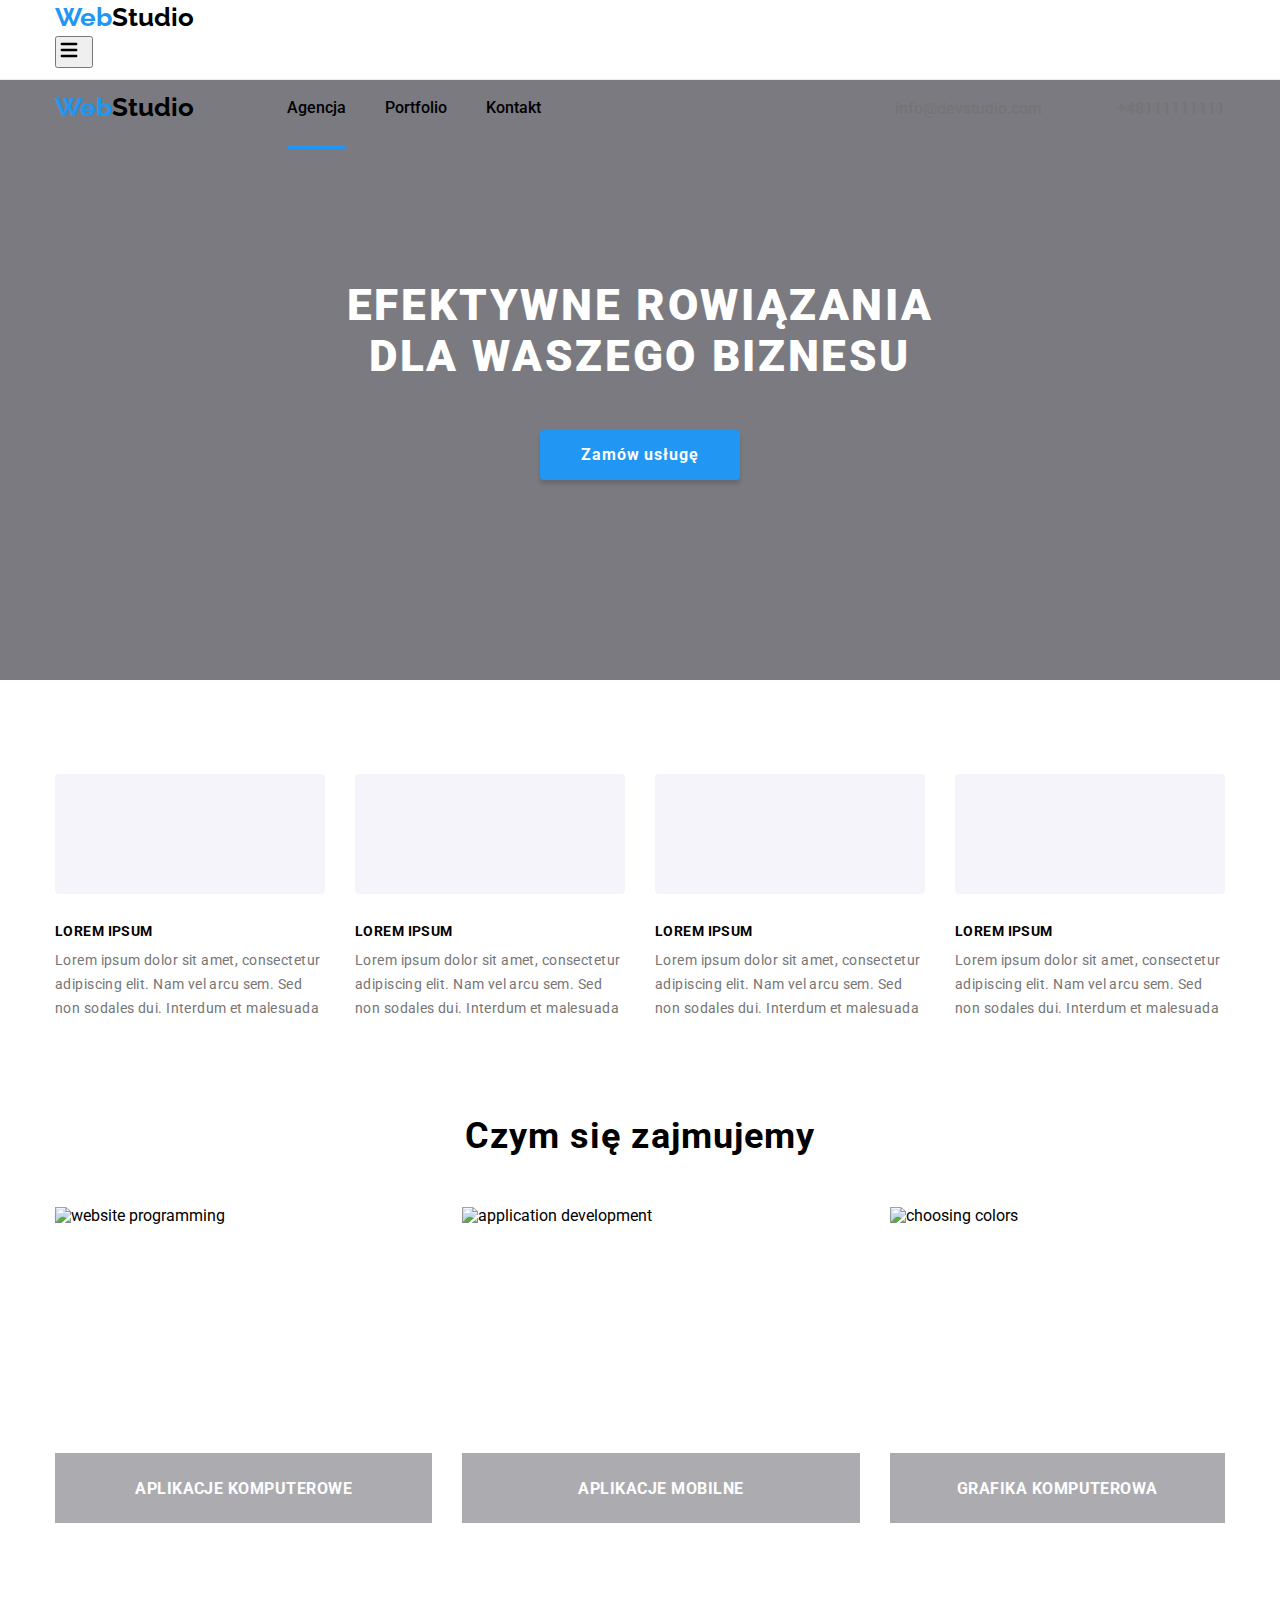
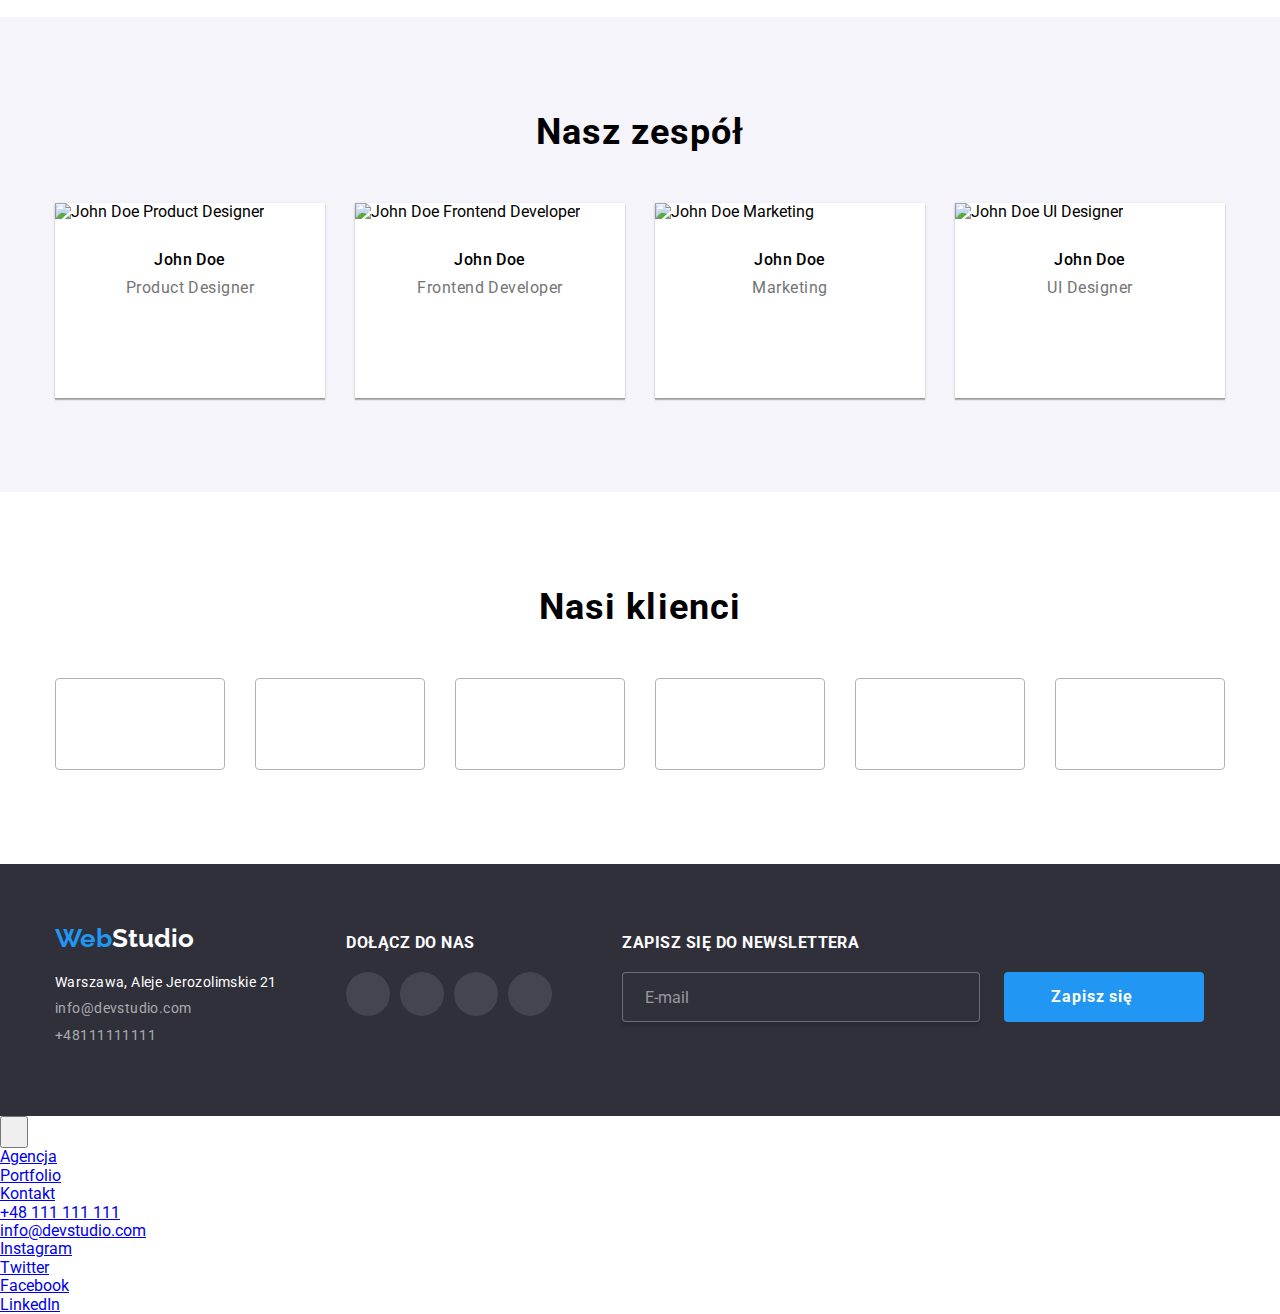
==== commit 1cbbe8a1: "header" ====
--- a/index.html
+++ b/index.html
@@ -20,9 +20,12 @@
     <body>
         <header class="header">
             <div class="container mobile-header">
-                <a class="logo logo--first logo--margin" href="index.html"
-                    >Web<span class="logo logo--second-header">Studio</span></a
-                >
+                <h2 id="header__logo">
+                    <a href="index.html"
+                        ><span class="header__logo-web">Web</span
+                        ><span class="header__logo-studio">Studio</span></a
+                    >
+                </h2>
 
                 <button
                     class="menu-toggle js-open-menu"
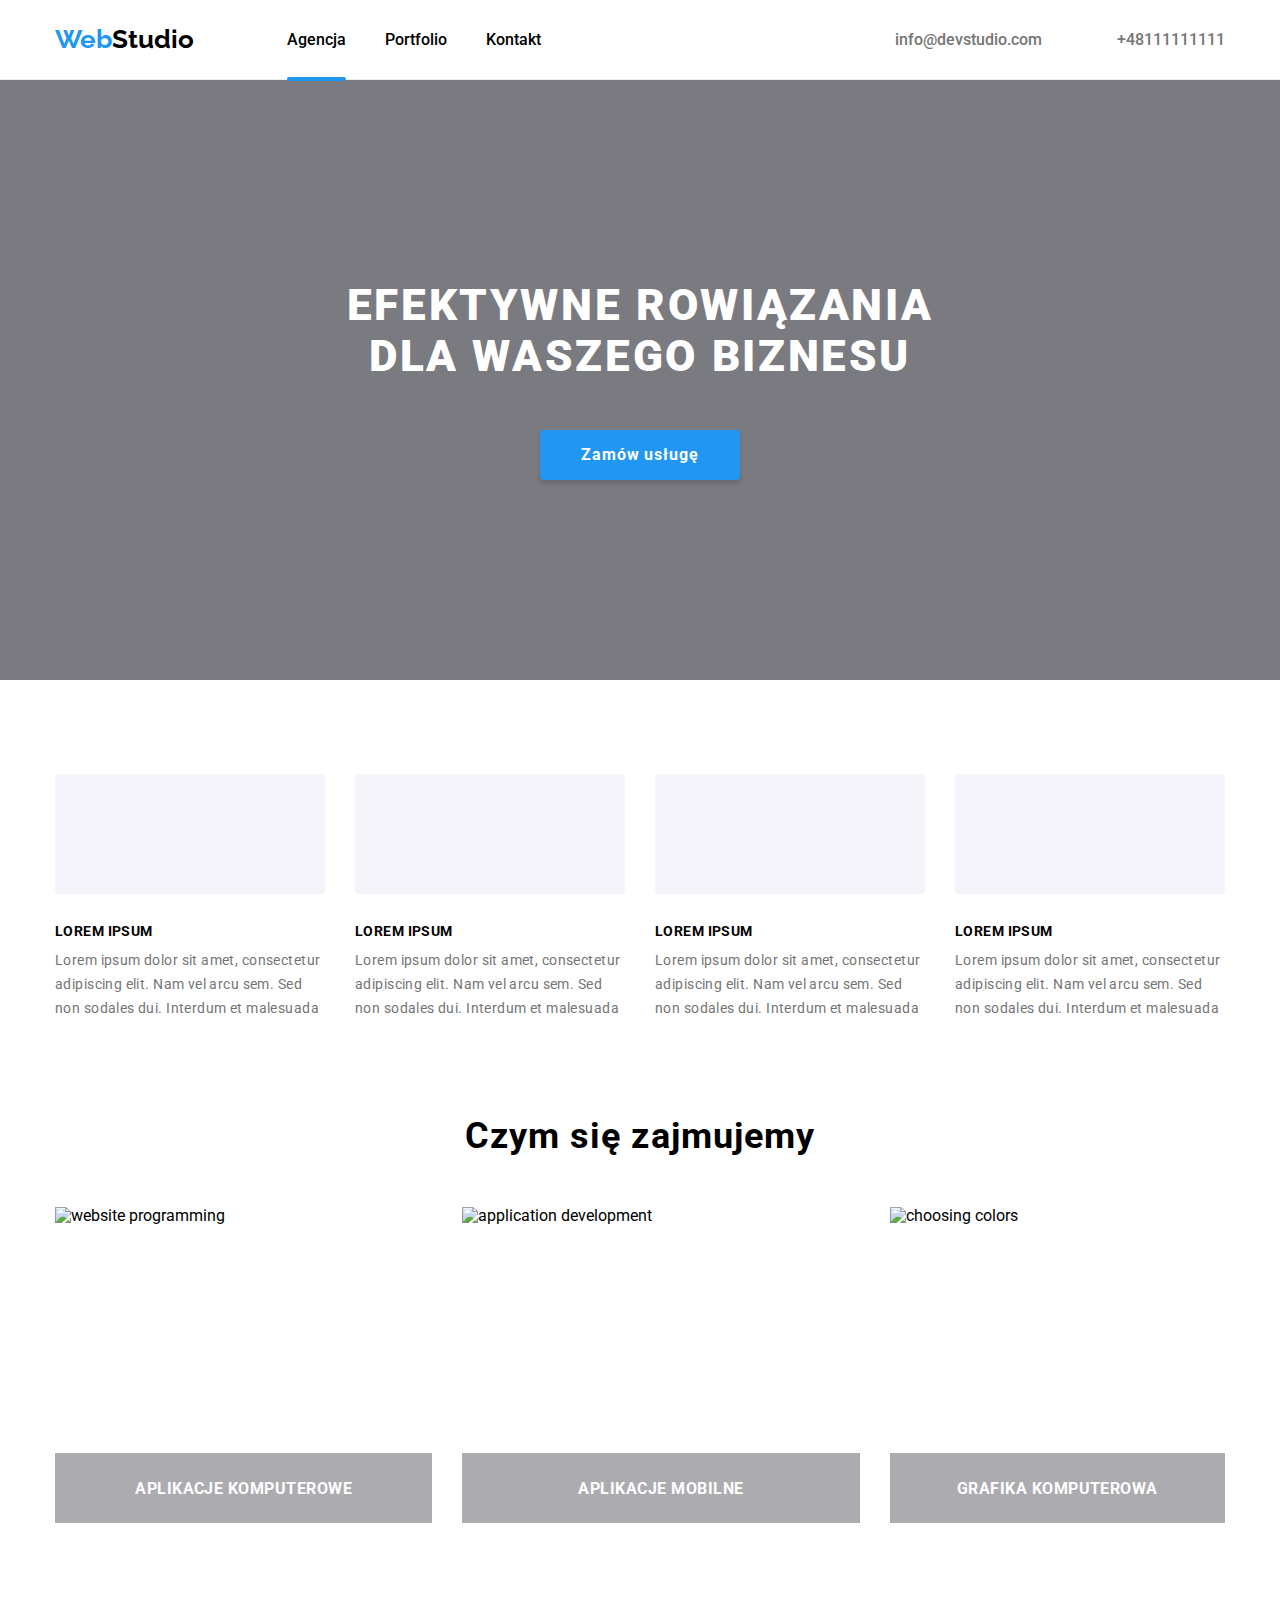
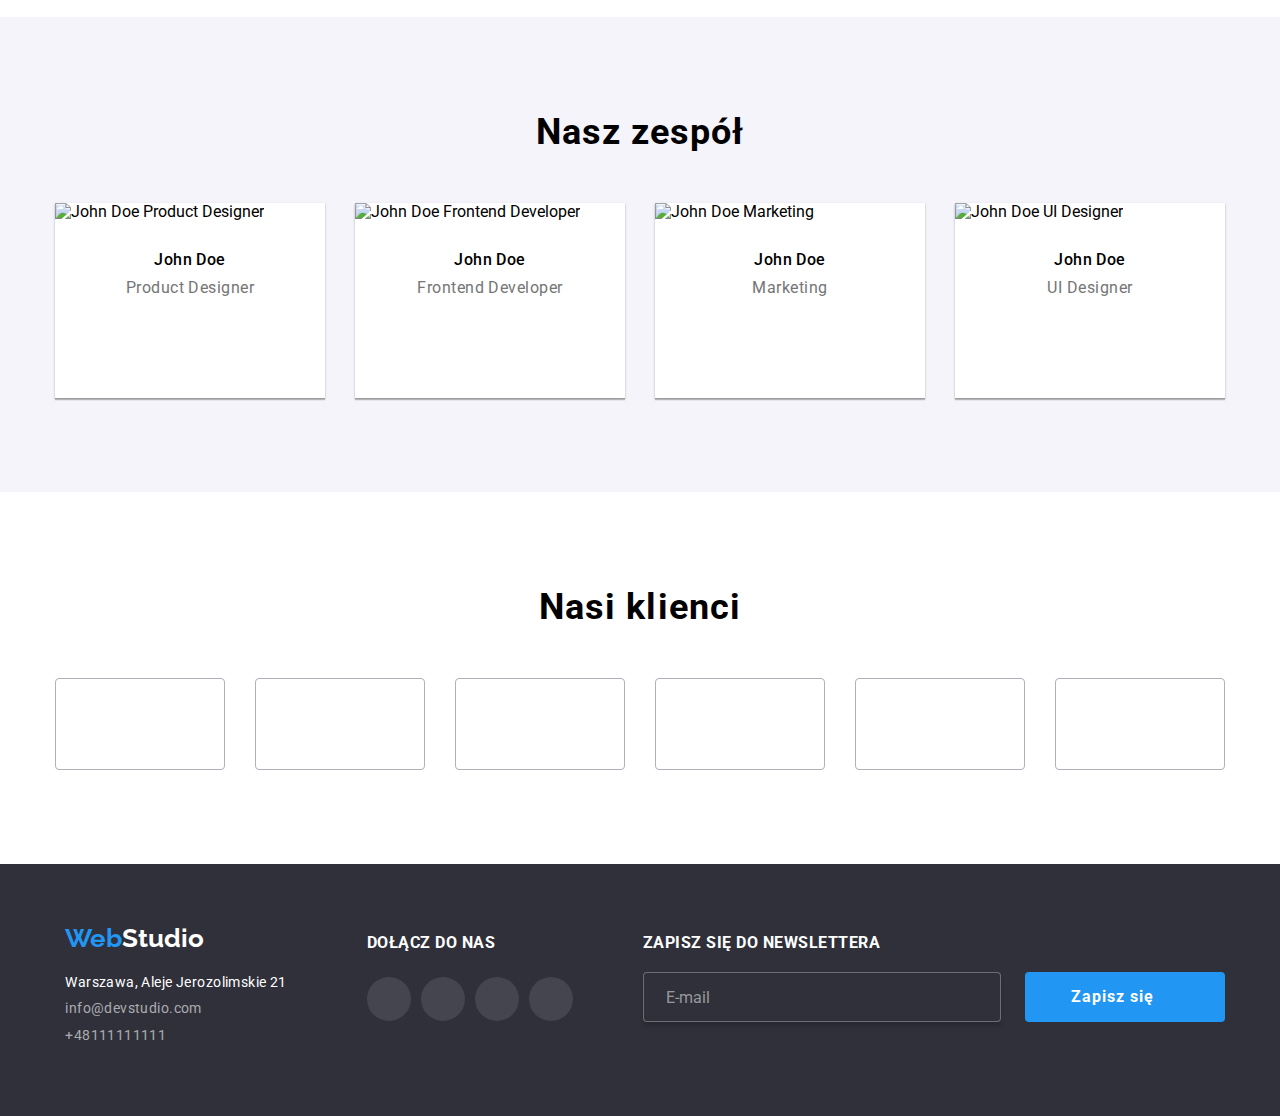
==== commit e2bf63d7: "header" ====
--- a/index.html
+++ b/index.html
@@ -28,6 +28,7 @@
                 </h2>
 
                 <button
+                    type="button"
                     class="menu-toggle js-open-menu"
                     aria-expanded="false"
                     aria-controls="mobile-menu"
@@ -809,72 +810,89 @@
         </div>
 
         <div class="menu-container js-menu-container" id="mobile-menu">
-            <button type="button" class="menu-toggle js-open-menu mobile-menu">
-                <svg width="24" height="24">
-                    <use href="images/hamburger.svg"></use>
+            <section>
+                <button class="menu-toggle js-close-menu">
+                    <svg
+                        fill="currentColor"
+                        viewBox="0 0 20 20"
+                        xmlns="http://www.w3.org/2000/svg"
+                        width="24"
+                        height="24"
                     >
-                </svg>
-            </button>
-
-            <ul class="mobile-menu">
-                <li>
-                    <a href="index.html" class="mobile-menu__link">Agencja</a>
-                </li>
-                <li>
-                    <a href="portfolio.html" class="mobile-menu__link"
-                        >Portfolio</a
-                    >
-                </li>
-                <li>
-                    <a
-                        href="kontakt.html"
-                        class="mobile-menu__link reset-padding-bottom"
-                        >Kontakt</a
-                    >
-                </li>
-            </ul>
-
-            <ul class="mobile-menu mobile-menu-contact">
-                <li>
-                    <a
-                        href="tel:+48111111111"
-                        class="mobile-menu-contact__link"
-                    >
-                        +48 111 111 111</a
-                    >
-                </li>
-                <li>
-                    <a
-                        href="mailto:info@devstudio.com"
-                        class="mobile-menu-contact__link"
-                    >
-                        info@devstudio.com</a
-                    >
-                </li>
-            </ul>
-
-            <ul class="mobile-menu mobile-menu-socials">
-                <li>
-                    <a
-                        href="#"
-                        class="mobile-menu-socials__link reset-padding-left"
-                        >Instagram</a
-                    >
-                </li>
-                <li>
-                    <a href="#" class="mobile-menu-socials__link">Twitter</a>
-                </li>
-                <li>
-                    <a href="#" class="mobile-menu-socials__link">Facebook</a>
-                </li>
-                <li>
-                    <a
-                        href="#"
-                        class="mobile-menu-socials__link reset-padding-right reset-border"
-                        >LinkedIn</a
-                    >
-                </li>
-            </ul>
+                        <path
+                            fill-rule="evenodd"
+                            d="M4.293 4.293a1 1 0 011.414 0L10 8.586l4.293-4.293a1 1 0 111.414 1.414L11.414 10l4.293 4.293a1 1 0 01-1.414 1.414L10 11.414l-4.293 4.293a1 1 0 01-1.414-1.414L8.586 10 4.293 5.707a1 1 0 010-1.414z"
+                            clip-rule="evenodd"
+                        ></path>
+                    </svg>
+                </button>
+
+                <ul class="mobile-menu">
+                    <li>
+                        <a href="index.html" class="mobile-menu__link"
+                            >Agencja</a
+                        >
+                    </li>
+                    <li>
+                        <a href="portfolio.html" class="mobile-menu__link"
+                            >Portfolio</a
+                        >
+                    </li>
+                    <li>
+                        <a
+                            href="kontakt.html"
+                            class="mobile-menu__link reset-padding-bottom"
+                            >Kontakt</a
+                        >
+                    </li>
+                </ul>
+
+                <ul class="mobile-menu mobile-menu-contact">
+                    <li>
+                        <a
+                            href="tel:+48111111111"
+                            class="mobile-menu-contact__link"
+                        >
+                            +48111111111</a
+                        >
+                    </li>
+                    <li>
+                        <a
+                            href="mailto:info@devstudio.com"
+                            class="mobile-menu-contact__link"
+                        >
+                            info@devstudio.com</a
+                        >
+                    </li>
+                </ul>
+
+                <ul class="mobile-menu mobile-menu-socials">
+                    <li>
+                        <a
+                            href="#"
+                            class="mobile-menu-socials__link reset-padding-left"
+                            >Instagram</a
+                        >
+                    </li>
+                    <li>
+                        <a href="#" class="mobile-menu-socials__link"
+                            >Twitter</a
+                        >
+                    </li>
+                    <li>
+                        <a href="#" class="mobile-menu-socials__link"
+                            >Facebook</a
+                        >
+                    </li>
+                    <li>
+                        <a
+                            href="#"
+                            class="mobile-menu-socials__link reset-padding-right reset-border"
+                            >LinkedIn</a
+                        >
+                    </li>
+                </ul>
+            </section>
         </div>
 
         <script src="/goit-markup-hw-08/js/modal.js"></script>
--- a/css/main.css
+++ b/css/main.css
@@ -1,6 +1,6 @@
 body {
   font-family: "Roboto", sans-serif;
-  color: var(--black-color);
+  color: #000000;
 }
 
 *,
@@ -18,19 +18,14 @@
   margin: 0 auto;
 }
 
-@media screen and (min-width: 350px) and (max-width: 767px) {
+@media only screen and (min-width: 768px) {
   .container {
-    max-width: 480px;
-  }
-}
-@media only screen and (min-width: 768px) and (max-width: 1199px) {
-  .container {
-    max-width: 768px;
+    min-width: 768px;
   }
 }
 @media screen and (min-width: 1200px) {
   .container {
-    max-width: 1200px;
+    min-width: 1200px;
   }
 }
 .ul {
@@ -45,108 +40,11 @@
 }
 
 .header {
+  height: 60px;
   border-bottom: 1px solid #ececec;
-  height: 80px;
 }
 .header__page {
-  display: -webkit-box;
-  display: -ms-flexbox;
-  display: flex;
-  -webkit-box-pack: justify;
-      -ms-flex-pack: justify;
-          justify-content: space-between;
-  -webkit-box-align: center;
-      -ms-flex-align: center;
-          align-items: center;
-}
-.header__page-left {
-  display: -webkit-box;
-  display: -ms-flexbox;
-  display: flex;
-  -webkit-box-orient: horizontal;
-  -webkit-box-direction: normal;
-      -ms-flex-direction: row;
-          flex-direction: row;
-  -webkit-box-pack: justify;
-      -ms-flex-pack: justify;
-          justify-content: space-between;
-  -webkit-box-align: center;
-      -ms-flex-align: center;
-          align-items: center;
-  padding-top: 22px;
-}
-.header__logo-web {
-  color: #2196f3;
-}
-.header__logo-studio {
-  color: #000000;
-}
-.header__navigation ul {
-  list-style-type: none;
-  display: -webkit-box;
-  display: -ms-flexbox;
-  display: flex;
-  -webkit-box-pack: justify;
-      -ms-flex-pack: justify;
-          justify-content: space-between;
-  width: 254px;
-}
-.header__navigation a {
-  text-decoration: none;
-  color: #000000;
-  font-weight: 500;
-  line-height: 1.38;
-  position: relative;
-}
-.header__navigation a a:hover, .header__navigation a a:focus {
-  color: #2196f3;
-  fill: #2196f3;
-  -webkit-transition: color 250ms;
-  transition: color 250ms;
-  -webkit-transition-timing-function: cubic-bezier(0.4, 0, 0.2, 1);
-          transition-timing-function: cubic-bezier(0.4, 0, 0.2, 1);
-}
-.header__navigation--stress::after {
-  content: "";
-  position: absolute;
-  background: #2196f3;
-  height: 4px;
-  border-radius: 2px;
-  bottom: 0;
-  left: 0;
-  right: 0;
-  top: 47px;
-}
-.header__contacts {
-  list-style-type: none;
-  display: -webkit-box;
-  display: -ms-flexbox;
-  display: flex;
-  gap: 50px;
-  padding-top: 22px;
-}
-.header__contacts a {
-  display: -webkit-box;
-  display: -ms-flexbox;
-  display: flex;
-  -webkit-box-align: center;
-      -ms-flex-align: center;
-          align-items: center;
-}
-.header__contacts-links {
-  text-decoration: none;
-  font-weight: 500;
-  color: #757575;
-  line-height: 1.71;
-  fill: #757575;
-}
-.header__contacts-links:hover, .header__contacts-links:focus {
-  color: #2196f3;
-  fill: #2196f3;
-  -webkit-transition: color 250ms;
-  transition: color 250ms;
-  -webkit-transition-timing-function: cubic-bezier(0.4, 0, 0.2, 1);
-          transition-timing-function: cubic-bezier(0.4, 0, 0.2, 1);
+  display: none;
 }
 
 #header__logo a {
@@ -158,10 +56,114 @@
   margin-right: 93px;
 }
 
-.header svg {
-  margin-right: 10px;
-}
-
+@media screen and (min-width: 1200px) {
+  .header {
+    height: 80px;
+  }
+  .header__page {
+    display: -webkit-box;
+    display: -ms-flexbox;
+    display: flex;
+    -webkit-box-pack: justify;
+        -ms-flex-pack: justify;
+            justify-content: space-between;
+    -webkit-box-align: center;
+        -ms-flex-align: center;
+            align-items: center;
+  }
+  .header__page-left {
+    display: -webkit-box;
+    display: -ms-flexbox;
+    display: flex;
+    -webkit-box-orient: horizontal;
+    -webkit-box-direction: normal;
+        -ms-flex-direction: row;
+            flex-direction: row;
+    -webkit-box-pack: justify;
+        -ms-flex-pack: justify;
+            justify-content: space-between;
+    -webkit-box-align: center;
+        -ms-flex-align: center;
+            align-items: center;
+    padding-top: 22px;
+  }
+  .header__logo-web {
+    color: #2196f3;
+  }
+  .header__logo-studio {
+    color: #000000;
+  }
+  .header__navigation ul {
+    list-style-type: none;
+    display: -webkit-box;
+    display: -ms-flexbox;
+    display: flex;
+    -webkit-box-pack: justify;
+        -ms-flex-pack: justify;
+            justify-content: space-between;
+    width: 254px;
+  }
+  .header__navigation a {
+    text-decoration: none;
+    color: #000000;
+    font-weight: 500;
+    line-height: 1.38;
+    position: relative;
+  }
+  .header__navigation a a:hover, .header__navigation a a:focus {
+    color: #2196f3;
+    fill: #2196f3;
+    -webkit-transition: color 250ms;
+    transition: color 250ms;
+    -webkit-transition-timing-function: cubic-bezier(0.4, 0, 0.2, 1);
+            transition-timing-function: cubic-bezier(0.4, 0, 0.2, 1);
+  }
+  .header__navigation--stress::after {
+    content: "";
+    position: absolute;
+    background: #2196f3;
+    height: 4px;
+    border-radius: 2px;
+    bottom: 0;
+    left: 0;
+    right: 0;
+    top: 47px;
+  }
+  .header__contacts {
+    list-style-type: none;
+    display: -webkit-box;
+    display: -ms-flexbox;
+    display: flex;
+    gap: 50px;
+    padding-top: 22px;
+  }
+  .header__contacts a {
+    display: -webkit-box;
+    display: -ms-flexbox;
+    display: flex;
+    -webkit-box-align: center;
+        -ms-flex-align: center;
+            align-items: center;
+  }
+  .header__contacts-links {
+    text-decoration: none;
+    font-weight: 500;
+    color: #757575;
+    line-height: 1.71;
+    fill: #757575;
+  }
+  .header__contacts-links:hover, .header__contacts-links:focus {
+    color: #2196f3;
+    fill: #2196f3;
+    -webkit-transition: color 250ms;
+    transition: color 250ms;
+    -webkit-transition-timing-function: cubic-bezier(0.4, 0, 0.2, 1);
+            transition-timing-function: cubic-bezier(0.4, 0, 0.2, 1);
+  }
+  .header svg {
+    margin-right: 10px;
+  }
+}
 .slider {
   background: rgba(47, 48, 58, 0.4);
   background-image: -webkit-gradient(linear, left top, left bottom, from(rgba(47, 48, 58, 0.4)), to(rgba(47, 48, 58, 0.4))), url(/goit-markup-hw-04/images/background-image.jpg);
@@ -172,7 +174,7 @@
   -webkit-box-align: center;
       -ms-flex-align: center;
           align-items: center;
-  height: 600px;
+  height: 400px;
   padding-top: 200px;
 }
 .slider__solution {
@@ -181,7 +183,7 @@
 .slider__solution-header {
   color: #ffffff;
   font-weight: 900;
-  font-size: 44px;
+  font-size: 26px;
   text-align: center;
   width: 696px;
   height: 120px;
@@ -207,6 +209,19 @@
   margin-top: 30px;
 }
 
+@media screen and (min-width: 768px) {
+  .slider__solution-header {
+    font-size: 42px;
+  }
+}
+@media screen and (min-width: 1200px) {
+  .slider {
+    height: 600px;
+  }
+  .slider__solution-header {
+    font-size: 44px;
+  }
+}
 .features {
   background-color: #ffffff;
 }
@@ -306,7 +321,7 @@
 
 .team {
   background-color: #f5f4fa;
-  padding-top: 94px;
+  padding-top: 60px;
 }
 .team__header {
   font-weight: 700;
@@ -323,6 +338,12 @@
   display: flex;
   gap: 30px;
   list-style-type: none;
+  -webkit-box-orient: vertical;
+  -webkit-box-direction: normal;
+      -ms-flex-direction: column;
+          flex-direction: column;
+  -ms-flex-wrap: wrap;
+      flex-wrap: wrap;
 }
 .team__figure {
   width: 100%;
@@ -392,11 +413,35 @@
           transition-timing-function: cubic-bezier(0.4, 0, 0.2, 1);
 }
 
+@media only screen and (min-width: 768px) and (max-width: 1199px) {
+  .team {
+    padding-top: 94px;
+  }
+  .team__list {
+    -webkit-box-orient: horizontal;
+    -webkit-box-direction: normal;
+        -ms-flex-direction: row;
+            flex-direction: row;
+  }
+}
+@media screen and (min-width: 1200px) {
+  .team {
+    padding-top: 94px;
+  }
+  .team__list {
+    -webkit-box-orient: horizontal;
+    -webkit-box-direction: normal;
+        -ms-flex-direction: row;
+            flex-direction: row;
+    -ms-flex-wrap: nowrap;
+        flex-wrap: nowrap;
+  }
+}
 .customers {
   background-color: #ffffff;
 }
 .customers__header {
-  font-size: 36px;
+  font-size: 28px;
   font-weight: 700;
   letter-spacing: 0.03em;
   text-align: center;
@@ -410,9 +455,11 @@
   gap: 30px;
   -ms-flex-wrap: wrap;
       flex-wrap: wrap;
+  -ms-flex-pack: distribute;
+      justify-content: space-around;
 }
 .customers__item {
-  width: 170px;
+  width: 200px;
   height: 92px;
   border: 1px solid #afb1b8;
   border-radius: 4px;
@@ -437,49 +484,46 @@
           transition-timing-function: cubic-bezier(0.4, 0, 0.2, 1);
 }
 
-@media only screen and (min-width: 350px) and (max-width: 767px) {
-  .customers__header {
-    font-size: 26px;
+@media only screen and (min-width: 768px) and (max-width: 1199px) {
+  .customers__item {
+    width: 226px;
   }
 }
 @media (min-width: 1200px) {
   .customers__header {
     font-size: 36px;
+  }
+  .customers__item {
+    width: 170px;
   }
   .customers__list {
     display: -webkit-box;
     display: -ms-flexbox;
     display: flex;
     gap: 30px;
-  }
-  .customers__item {
-    width: 170px;
-    height: 92px;
-    border: 1px solid #afb1b8;
-    border-radius: 4px;
-    display: -webkit-box;
-    display: -ms-flexbox;
-    display: flex;
-    -webkit-box-pack: center;
-        -ms-flex-pack: center;
-            justify-content: center;
-    -webkit-box-align: center;
-        -ms-flex-align: center;
-            align-items: center;
-    cursor: pointer;
-    fill: #afb1b8;
-  }
-  .customers__item:hover, .customers__item:focus {
-    fill: #2196f3;
-    border-color: #2196f3;
-    -webkit-transition: color 250ms;
-    transition: color 250ms;
-    -webkit-transition-timing-function: cubic-bezier(0.4, 0, 0.2, 1);
-            transition-timing-function: cubic-bezier(0.4, 0, 0.2, 1);
+    -ms-flex-wrap: wrap;
+        flex-wrap: wrap;
+    -ms-flex-pack: distribute;
+        justify-content: space-around;
   }
 }
 .footer {
   background-color: #2f303a;
+  padding-top: 60px;
+  padding-bottom: 60px;
+  display: -webkit-box;
+  display: -ms-flexbox;
+  display: flex;
+  text-align: center;
+}
+.footer__page {
+  -webkit-box-orient: horizontal;
+  -webkit-box-direction: normal;
+      -ms-flex-direction: row;
+          flex-direction: row;
+  -webkit-box-pack: center;
+      -ms-flex-pack: center;
+          justify-content: center;
 }
 .footer__contact {
   display: -webkit-box;
@@ -490,6 +534,15 @@
       -ms-flex-direction: column;
           flex-direction: column;
 }
+.footer__logo {
+  -webkit-box-pack: center;
+      -ms-flex-pack: center;
+          justify-content: center;
+  -webkit-box-orient: horizontal;
+  -webkit-box-direction: normal;
+      -ms-flex-direction: row;
+          flex-direction: row;
+}
 .footer__logo-web {
   color: #2196f3;
 }
@@ -504,6 +557,9 @@
   font-style: normal;
   padding-bottom: 9px;
   padding-top: 20px;
+  -webkit-box-pack: center;
+      -ms-flex-pack: center;
+          justify-content: center;
 }
 .footer__list {
   list-style-type: none;
@@ -539,12 +595,25 @@
   letter-spacing: 0.03em;
   font-size: 14px;
 }
+.footer__socialmedia {
+  display: -webkit-box;
+  display: -ms-flexbox;
+  display: flex;
+  -webkit-box-orient: vertical;
+  -webkit-box-direction: normal;
+      -ms-flex-direction: column;
+          flex-direction: column;
+  padding-top: 60px;
+}
 .footer__socialmedia-title {
   font-weight: 700;
   line-height: 1.14;
   letter-spacing: 0.03em;
   text-transform: uppercase;
   color: #ffffff;
+  -webkit-box-pack: center;
+      -ms-flex-pack: center;
+          justify-content: center;
 }
 .footer__socialmedia-list {
   display: -webkit-box;
@@ -552,6 +621,9 @@
   display: flex;
   padding-top: 20px;
   gap: 10px;
+  -webkit-box-pack: center;
+      -ms-flex-pack: center;
+          justify-content: center;
 }
 .footer__socialmedia-item {
   width: 44px;
@@ -577,6 +649,17 @@
   -webkit-transition-timing-function: cubic-bezier(0.4, 0, 0.2, 1);
           transition-timing-function: cubic-bezier(0.4, 0, 0.2, 1);
 }
+.footer__newsletter {
+  display: -webkit-box;
+  display: -ms-flexbox;
+  display: flex;
+  -webkit-box-orient: vertical;
+  -webkit-box-direction: normal;
+      -ms-flex-direction: column;
+          flex-direction: column;
+  text-align: center;
+  padding-top: 60px;
+}
 .footer__newsletter-title {
   font-weight: 700;
   line-height: 1.14;
@@ -587,6 +670,11 @@
 }
 .footer__newsletter form {
   position: relative;
+  text-align: center;
+  -webkit-box-orient: vertical;
+  -webkit-box-direction: normal;
+      -ms-flex-direction: column;
+          flex-direction: column;
 }
 .footer__newsletter-email {
   width: 358px;
@@ -602,6 +690,7 @@
   transition: -webkit-transform 250ms ease-in, -webkit-box-shadow 250ms ease-in;
   transition: transform 250ms ease-in, box-shadow 250ms ease-in;
   transition: transform 250ms ease-in, box-shadow 250ms ease-in, -webkit-transform 250ms ease-in, -webkit-box-shadow 250ms ease-in;
+  margin-bottom: 20px;
 }
 .footer__newsletter-email::-webkit-input-placeholder {
   color: rgba(255, 255, 255, 0.5);
@@ -649,6 +738,8 @@
   transition: -webkit-transform 1000ms ease-out;
   transition: transform 1000ms ease-out;
   transition: transform 1000ms ease-out, -webkit-transform 1000ms ease-out;
+  bottom: 15px;
+  right: 145px;
 }
 .footer__newsletter-submit:hover + .footer__newsletter-icon {
   -webkit-transform: translate(20px, -10px) scale(0.9);
@@ -662,84 +753,6 @@
   font-weight: 700;
 }
 
-@media only screen and (min-width: 350px) and (max-width: 767px) {
-  .footer {
-    padding-top: 60px;
-    padding-bottom: 60px;
-    display: -webkit-box;
-    display: -ms-flexbox;
-    display: flex;
-    text-align: center;
-  }
-  .footer__page {
-    -webkit-box-orient: horizontal;
-    -webkit-box-direction: normal;
-        -ms-flex-direction: row;
-            flex-direction: row;
-    -webkit-box-pack: center;
-        -ms-flex-pack: center;
-            justify-content: center;
-  }
-  .footer__logo {
-    -webkit-box-pack: center;
-        -ms-flex-pack: center;
-            justify-content: center;
-    -webkit-box-orient: horizontal;
-    -webkit-box-direction: normal;
-        -ms-flex-direction: row;
-            flex-direction: row;
-  }
-  .footer__adress {
-    -webkit-box-pack: center;
-        -ms-flex-pack: center;
-            justify-content: center;
-  }
-  .footer__socialmedia {
-    display: -webkit-box;
-    display: -ms-flexbox;
-    display: flex;
-    -webkit-box-orient: vertical;
-    -webkit-box-direction: normal;
-        -ms-flex-direction: column;
-            flex-direction: column;
-    margin-top: 60px;
-  }
-  .footer__socialmedia-title {
-    -webkit-box-pack: center;
-        -ms-flex-pack: center;
-            justify-content: center;
-  }
-  .footer__socialmedia-list {
-    -webkit-box-pack: center;
-        -ms-flex-pack: center;
-            justify-content: center;
-  }
-  .footer__newsletter {
-    display: -webkit-box;
-    display: -ms-flexbox;
-    display: flex;
-    -webkit-box-orient: vertical;
-    -webkit-box-direction: normal;
-        -ms-flex-direction: column;
-            flex-direction: column;
-    text-align: center;
-    margin-top: 60px;
-  }
-  .footer__newsletter form {
-    text-align: center;
-    -webkit-box-orient: vertical;
-    -webkit-box-direction: normal;
-        -ms-flex-direction: column;
-            flex-direction: column;
-  }
-  .footer__newsletter-email {
-    margin-bottom: 20px;
-  }
-  .footer__newsletter-icon {
-    bottom: 11%;
-    left: 62%;
-  }
-}
 @media only screen and (min-width: 768px) and (max-width: 1199px) {
   .footer {
     padding: 60px 0;
@@ -761,11 +774,43 @@
         justify-content: space-around;
     gap: 60px;
   }
+  .footer__newsletter {
+    display: -webkit-box;
+    display: -ms-flexbox;
+    display: flex;
+  }
+  .footer__newsletter form {
+    display: -webkit-box;
+    display: -ms-flexbox;
+    display: flex;
+    -webkit-box-align: center;
+        -ms-flex-align: center;
+            align-items: center;
+  }
+  .footer__newsletter-submit {
+    margin-top: 20px;
+  }
   .footer__newsletter-icon {
-    bottom: 26%;
-    left: 91%;
-  }
-  .footer__newsletter {
+    bottom: 15px;
+    left: 235px;
+  }
+}
+@media (min-width: 1200px) {
+  .footer {
+    width: 100%;
+    height: 252px;
+    padding-top: 0px;
+    padding-bottom: 0px;
+    text-align: left;
+  }
+  .footer__page {
+    display: -webkit-box;
+    display: -ms-flexbox;
+    display: flex;
+  }
+  .footer__contact {
+    padding-top: 60px;
+    margin: auto;
     display: -webkit-box;
     display: -ms-flexbox;
     display: flex;
@@ -773,66 +818,32 @@
     -webkit-box-direction: normal;
         -ms-flex-direction: column;
             flex-direction: column;
-    text-align: center;
-  }
-  .footer__newsletter form {
-    text-align: center;
-    -webkit-box-orient: vertical;
-    -webkit-box-direction: normal;
-        -ms-flex-direction: column;
-            flex-direction: column;
-    display: -webkit-box;
-    display: -ms-flexbox;
-    display: flex;
-    -webkit-box-align: center;
-        -ms-flex-align: center;
-            align-items: center;
-  }
-  .footer__newsletter-submit {
-    margin-top: 20px;
-  }
-  .footer__newsletter-icon {
-    bottom: 11%;
-    left: 65%;
-  }
-}
-@media (min-width: 1200px) {
-  .footer {
-    width: 100%;
-    height: 252px;
-  }
-  .footer__page {
-    display: -webkit-box;
-    display: -ms-flexbox;
-    display: flex;
-  }
-  .footer__contact {
-    padding-top: 60px;
-    display: -webkit-box;
-    display: -ms-flexbox;
-    display: flex;
-    -webkit-box-orient: vertical;
-    -webkit-box-direction: normal;
-        -ms-flex-direction: column;
-            flex-direction: column;
   }
   .footer__socialmedia {
-    padding-left: 70px;
+    margin-left: 70px;
     padding-top: 70px;
   }
+  .footer__socialmedia-list {
+    padding-top: 25px;
+  }
   .footer__newsletter {
-    padding-left: 70px;
+    margin-left: 70px;
     padding-top: 70px;
+    text-align: left;
   }
   .footer__newsletter form {
     display: -webkit-inline-box;
     display: -ms-inline-flexbox;
     display: inline-flex;
     gap: 24px;
+    -webkit-box-orient: horizontal;
+    -webkit-box-direction: normal;
+        -ms-flex-direction: row;
+            flex-direction: row;
   }
   .footer__newsletter-icon {
-    right: 4%;
-    top: 26%;
+    right: 20px;
+    top: 10px;
   }
 }
 .portfolio {
@@ -1197,4 +1208,141 @@
   -webkit-box-pack: center;
       -ms-flex-pack: center;
           justify-content: center;
+}
+
+.mobile-header {
+  display: -webkit-box;
+  display: -ms-flexbox;
+  display: flex;
+  -webkit-box-pack: justify;
+      -ms-flex-pack: justify;
+          justify-content: space-between;
+  -webkit-box-align: center;
+      -ms-flex-align: center;
+          align-items: center;
+  padding-top: 10px;
+  padding-bottom: 10px;
+  border-bottom: 1px solid #ececec;
+}
+
+.menu-toggle {
+  min-height: 40px;
+  min-width: 40px;
+  display: -webkit-box;
+  display: -ms-flexbox;
+  display: flex;
+  -webkit-box-align: center;
+      -ms-flex-align: center;
+          align-items: center;
+  -webkit-box-pack: center;
+      -ms-flex-pack: center;
+          justify-content: center;
+  background-color: transparent;
+  cursor: pointer;
+  border: none;
+  outline: none;
+  color: #000000;
+}
+.menu-toggle:hover, .menu-toggle:active {
+  color: #2196f3;
+  background-color: transparent;
+}
+
+.menu-container {
+  position: fixed;
+  top: 0;
+  left: 0;
+  overflow: scroll;
+  width: 100vw;
+  height: 100vh;
+  padding: 48px 40px;
+  background-color: #ffffff;
+  z-index: 999;
+  -webkit-transform: translateX(100%);
+          transform: translateX(100%);
+  -webkit-transition: -webkit-transform 250ms ease-in-out;
+  transition: -webkit-transform 250ms ease-in-out;
+  transition: transform 250ms ease-in-out;
+  transition: transform 250ms ease-in-out, -webkit-transform 250ms ease-in-out;
+}
+
+.menu-container.is-open {
+  -webkit-transform: translateX(0);
+          transform: translateX(0);
+}
+
+.menu-container .menu-toggle {
+  position: absolute;
+  top: 10px;
+  right: 15px;
+  color: #000000;
+}
+
+.menu-container .menu-toggle:hover,
+.menu-container .menu-toggle:active {
+  color: #2196f3;
+}
+
+.mobile-menu {
+  list-style: none;
+}
+.mobile-menu__link {
+  display: block;
+  color: #000000;
+  text-decoration: none;
+  font-weight: 500;
+  font-size: 40px;
+  line-height: 1.175;
+  letter-spacing: 0.02em;
+  padding-bottom: 32px;
+}
+.mobile-menu__link:hover, .mobile-menu__link:focus, .mobile-menu__link:active {
+  color: #2196f3;
+}
+.mobile-menu-contact {
+  margin-top: 38vh;
+}
+.mobile-menu-contact__link {
+  text-decoration: none;
+  color: #757575;
+  font-weight: 500;
+  letter-spacing: 0.02em;
+}
+.mobile-menu-contact__link:hover, .mobile-menu-contact__link:focus, .mobile-menu-contact__link:active {
+  color: #2196f3;
+}
+.mobile-menu-contact__link[href="tel:+48111111111"] {
+  font-size: 34px;
+  line-height: 1.176;
+}
+.mobile-menu-contact__link[href="mailto:info@devstudio.com"] {
+  display: block;
+  padding-top: 32px;
+  font-size: 24px;
+  line-height: 1.167;
+}
+.mobile-menu-socials {
+  display: -webkit-box;
+  display: -ms-flexbox;
+  display: flex;
+  -ms-flex-wrap: wrap;
+      flex-wrap: wrap;
+  margin-top: 8vh;
+}
+.mobile-menu-socials__link {
+  padding-left: 10px;
+  padding-right: 10px;
+  text-decoration: none;
+  font-weight: 500;
+  font-size: 18px;
+  line-height: 1.222;
+  letter-spacing: 0.02em;
+  color: #2196f3;
+  border-right: 4px;
+}
+
+@media (min-width: 768px) {
+  .mobile-header {
+    display: none;
+  }
 }/*# sourceMappingURL=main.css.map */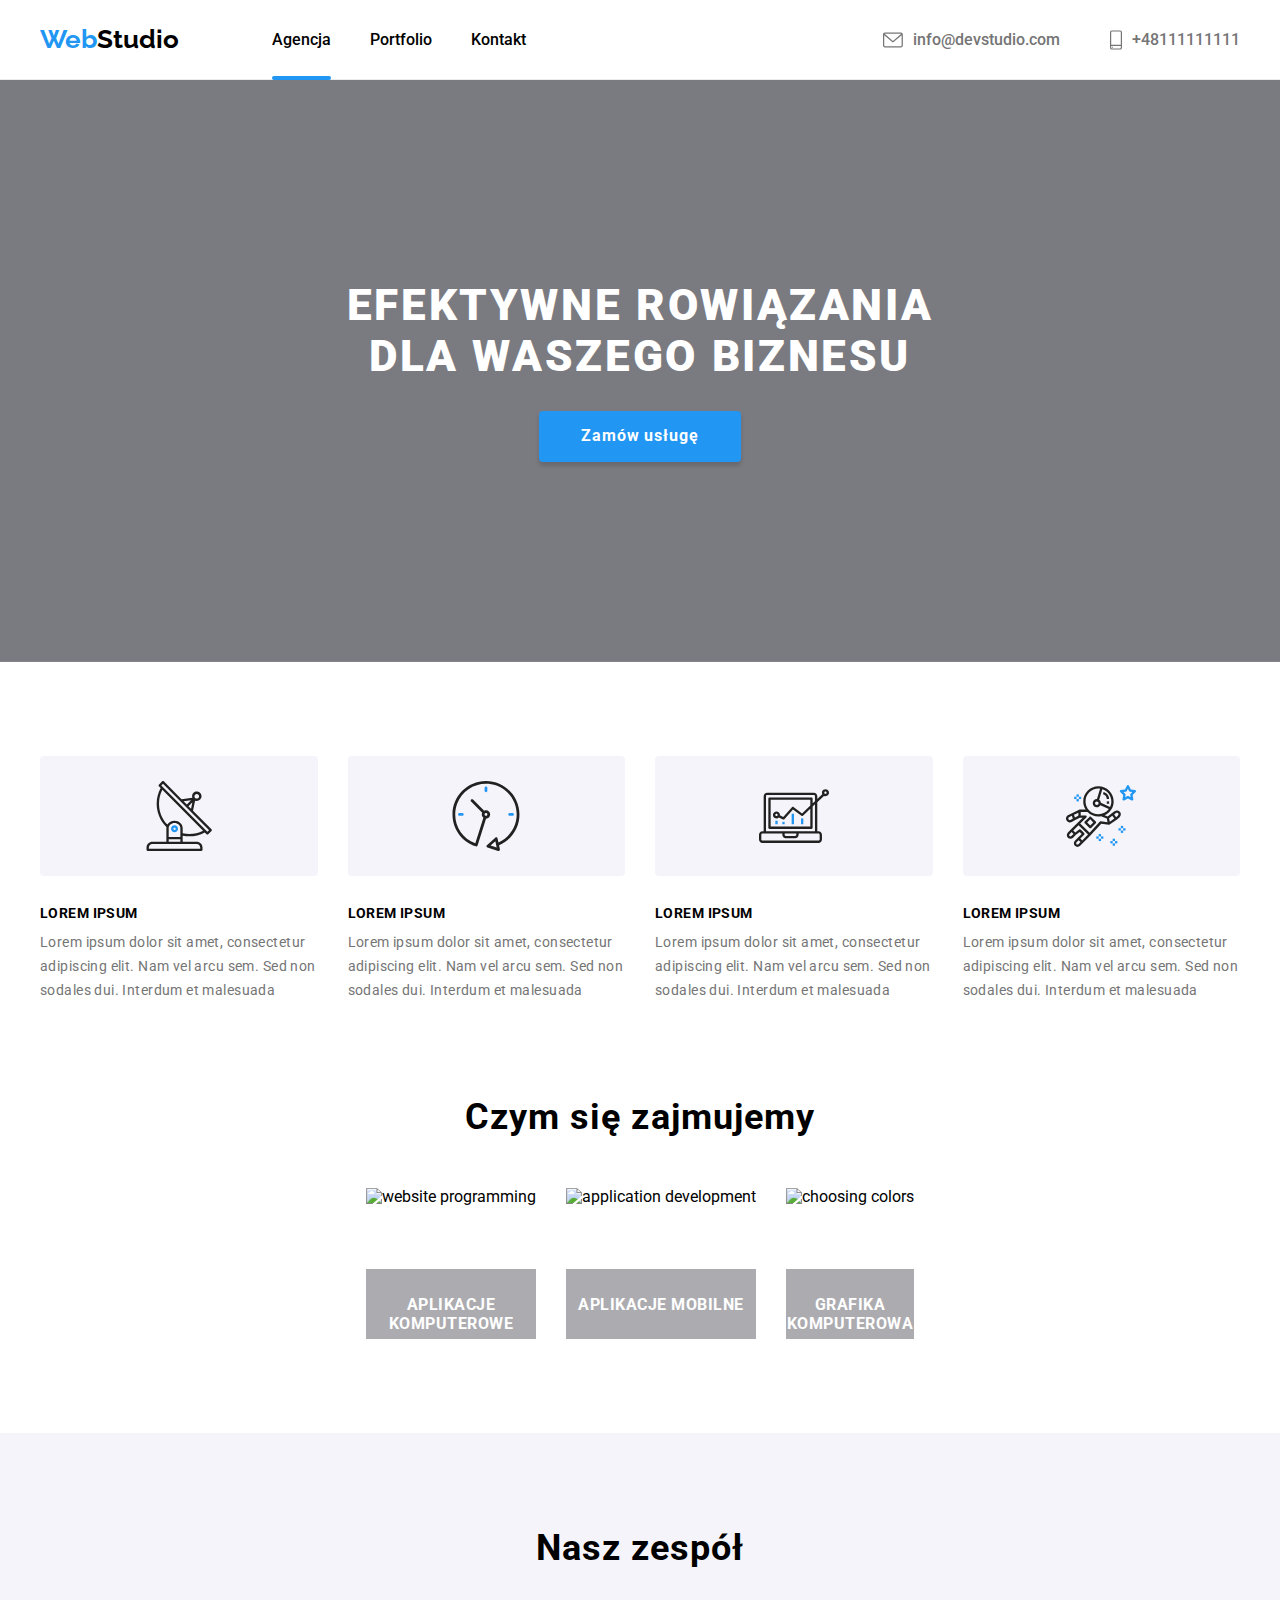
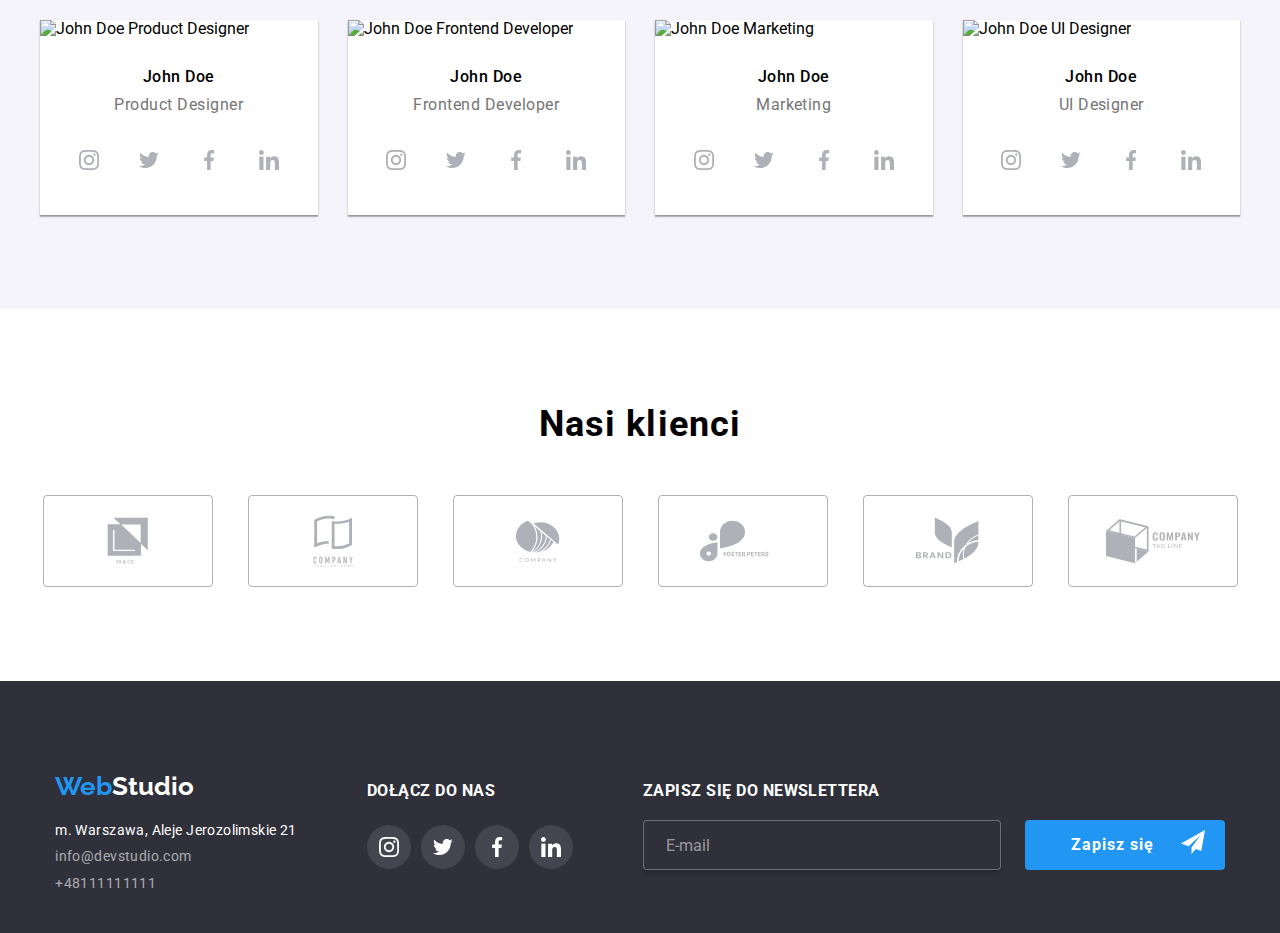
==== commit c25cc0a4: "." ====
--- a/index.html
+++ b/index.html
@@ -19,84 +19,60 @@
     </head>
     <body>
         <header class="header">
-            <div class="container mobile-header">
-                <h2 id="header__logo">
-                    <a href="index.html"
-                        ><span class="header__logo-web">Web</span
-                        ><span class="header__logo-studio">Studio</span></a
-                    >
-                </h2>
-
-                <button
-                    type="button"
-                    class="menu-toggle js-open-menu"
-                    aria-expanded="false"
-                    aria-controls="mobile-menu"
-                >
-                    <svg
-                        width="24"
-                        height="24"
-                        fill="currentColor"
-                        viewBox="0 0 20 20"
-                        xmlns="http://www.w3.org/2000/svg"
-                    >
-                        <path
-                            fill-rule="evenodd"
-                            d="M3 5a1 1 0 011-1h12a1 1 0 110 2H4a1 1 0 01-1-1zM3 10a1 1 0 011-1h12a1 1 0 110 2H4a1 1 0 01-1-1zM3 15a1 1 0 011-1h12a1 1 0 110 2H4a1 1 0 01-1-1z"
-                            clip-rule="evenodd"
-                        ></path>
-                    </svg>
-                </button>
-            </div>
-
-            <div class="container header__page">
-                <div class="header__page-left">
-                    <h2 id="header__logo">
-                        <a href="index.html"
-                            ><span class="header__logo-web">Web</span
-                            ><span class="header__logo-studio">Studio</span></a
-                        >
-                    </h2>
-                    <nav class="header__navigation">
-                        <ul>
-                            <li>
-                                <a
-                                    class="header__navigation header__navigation--stress"
-                                    href="index.html"
-                                    >Agencja</a
-                                >
-                            </li>
-                            <li>
-                                <a href="portfolio.html">Portfolio</a>
-                            </li>
-                            <li><a href="kontakt.html">Kontakt</a></li>
-                        </ul>
-                    </nav>
+            <div class="container">
+                <div class="header__page">
+                    <div class="header__page-left">
+                        <h2 id="header__logo">
+                            <a href="index.html"
+                                ><span class="header__logo-web">Web</span
+                                ><span class="header__logo-studio"
+                                    >Studio</span
+                                ></a
+                            >
+                        </h2>
+                        <nav class="header__navigation">
+                            <ul>
+                                <li>
+                                    <a
+                                        class="header__navigation header__navigation--stress"
+                                        href="index.html"
+                                        >Agencja</a
+                                    >
+                                </li>
+                                <li>
+                                    <a href="portfolio.html">Portfolio</a>
+                                </li>
+                                <li><a href="kontakt.html">Kontakt</a></li>
+                            </ul>
+                        </nav>
+                    </div>
+                    <ul class="header__contacts">
+                        <li>
+                            <a
+                                class="header__contacts-links"
+                                href="mailto:info@devstudio.com"
+                                ><svg width="20" height="16">
+                                    <use
+                                        href="images/icons.svg#icon-mail"
+                                    ></use>
+                                </svg>
+                                info@devstudio.com</a
+                            >
+                        </li>
+                        <li>
+                            <a
+                                class="header__contacts-links"
+                                href="tel:+48111111111"
+                                ><svg width="12" height="20">
+                                    <use
+                                        href="images/icons.svg#icon-phone"
+                                    ></use>
+                                </svg>
+                                +48111111111</a
+                            >
+                        </li>
+                    </ul>
                 </div>
-                <ul class="header__contacts">
-                    <li>
-                        <a
-                            class="header__contacts-links"
-                            href="mailto:info@devstudio.com"
-                            ><svg width="20" height="16">
-                                <use href="images/icons.svg#icon-mail"></use>
-                            </svg>
-                            info@devstudio.com</a
-                        >
-                    </li>
-                    <li>
-                        <a
-                            class="header__contacts-links"
-                            href="tel:+48111111111"
-                            ><svg width="15" height="24">
-                                <use
-                                    href="images/icons.svg#icon-smartphone"
-                                ></use>
-                            </svg>
-                            +48111111111</a
-                        >
-                    </li>
-                </ul>
             </div>
         </header>
         <main>
@@ -125,7 +101,7 @@
                             <div class="features__svg">
                                 <svg width="70" height="70">
                                     <use
-                                        href="images/icons.svg#icon-antenna"
+                                        href="images/icons.svg#icon-icon1"
                                     ></use>
                                 </svg>
                             </div>
@@ -141,7 +117,7 @@
                             <div class="features__svg">
                                 <svg width="70" height="70">
                                     <use
-                                        href="images/icons.svg#icon-clock"
+                                        href="images/icons.svg#icon-icon2"
                                     ></use>
                                 </svg>
                             </div>
@@ -157,7 +133,7 @@
                             <div class="features__svg">
                                 <svg width="70" height="70">
                                     <use
-                                        href="images/icons.svg#icon-diagram"
+                                        href="images/icons.svg#icon-icon3"
                                     ></use>
                                 </svg>
                             </div>
@@ -173,7 +149,7 @@
                             <div class="features__svg">
                                 <svg width="70" height="70">
                                     <use
-                                        href="images/icons.svg#icon-astronaut"
+                                        href="images/icons.svg#icon-icon4"
                                     ></use>
                                 </svg>
                             </div>
@@ -243,49 +219,10 @@
                     <ul class="team__list">
                         <li class="team__item">
                             <figure class="team__figure">
-                                <picture>
-                                    <source
-                                        srcset="
-                                            images/studio/Product_Designer.jpg
-                                        "
-                                        media="(min-width: 1200px)"
-                                    />
-                                    <source
-                                        srcset="
-                                            images/studio/Product_Designer@2x.jpg 2x
-                                        "
-                                        media="(min-width: 1200px)"
-                                    />
-                                    <source
-                                        srcset="
-                                            images/studio/Product_Designer-tablet.jpg
-                                        "
-                                        media="(min-width: 768px)"
-                                    />
-                                    <source
-                                        srcset="
-                                            images/studio/Product_Designer-tablet@2x.jpg 2x
-                                        "
-                                        media="(min-width: 768px)"
-                                    />
-                                    <source
-                                        srcset="
-                                            images/studio/Product_Designer-mobile.jpg
-                                        "
-                                        media="(max-width: 767px)"
-                                    />
-                                    <source
-                                        srcset="
-                                            images/studio/Product_Designer-mobile@2x.jpg 2x
-                                        "
-                                        media="(max-width: 767px)"
-                                    />
-                                    <img
-                                        src="images/studio/Product_Designer.jpg"
-                                        alt="John Doe Product Designer"
-                                    />
-                                </picture>
-
+                                <img
+                                    src="images/studio/Product_Designer.jpg"
+                                    alt="John Doe Product Designer"
+                                />
                                 <figcaption>
                                     <h4 class="team__item-header">John Doe</h4>
                                     <p class="team__item-description">
@@ -296,7 +233,7 @@
                                             <li class="team__socialmedia-item">
                                                 <svg width="20" height="20">
                                                     <use
-                                                        href="images/icons.svg#icon-instagram"
+                                                        href="images/icons.svg#icon-insta"
                                                     ></use>
                                                 </svg>
                                             </li>
@@ -310,14 +247,14 @@
                                             <li class="team__socialmedia-item">
                                                 <svg width="20" height="20">
                                                     <use
-                                                        href="images/icons.svg#icon-facebook"
-                                                    ></use>
-                                                </svg>
-                                            </li>
-                                            <li class="team__socialmedia-item">
-                                                <svg width="20" height="20">
-                                                    <use
-                                                        href="images/icons.svg#icon-linkedin"
+                                                        href="images/icons.svg#icon-fb"
+                                                    ></use>
+                                                </svg>
+                                            </li>
+                                            <li class="team__socialmedia-item">
+                                                <svg width="20" height="20">
+                                                    <use
+                                                        href="images/icons.svg#icon-in"
                                                     ></use>
                                                 </svg>
                                             </li>
@@ -329,49 +266,10 @@
 
                         <li class="team__item">
                             <figure class="team__figure">
-                                <picture>
-                                    <source
-                                        srcset="
-                                            images/studio/Frontend_Developer.jpg
-                                        "
-                                        media="(min-width: 1200px)"
-                                    />
-                                    <source
-                                        srcset="
-                                            images/studio/Frontend_Developer@2x.jpg 2x
-                                        "
-                                        media="(min-width: 1200px)"
-                                    />
-                                    <source
-                                        srcset="
-                                            images/studio/Frontend_Developer-tablet.jpg
-                                        "
-                                        media="(min-width: 768px)"
-                                    />
-                                    <source
-                                        srcset="
-                                            images/studio/Frontend_Developer-tablet@2x.jpg 2x
-                                        "
-                                        media="(min-width: 768px)"
-                                    />
-                                    <source
-                                        srcset="
-                                            images/studio/Frontend_Developer-mobile.jpg
-                                        "
-                                        media="(max-width: 767px)"
-                                    />
-                                    <source
-                                        srcset="
-                                            images/studio/Frontend_Developer-mobile@2x.jpg 2x
-                                        "
-                                        media="(max-width: 767px)"
-                                    />
-                                    <img
-                                        src="images/studio/Frontend_Developer.jpg"
-                                        alt="John Doe Frontend Developer"
-                                    />
-                                </picture>
-
+                                <img
+                                    src="images/studio/Frontend_Developer.jpg"
+                                    alt="John Doe Frontend Developer"
+                                />
                                 <figcaption>
                                     <h4 class="team__item-header">John Doe</h4>
                                     <p class="team__item-description">
@@ -382,7 +280,7 @@
                                             <li class="team__socialmedia-item">
                                                 <svg width="20" height="20">
                                                     <use
-                                                        href="images/icons.svg#icon-instagram"
+                                                        href="images/icons.svg#icon-insta"
                                                     ></use>
                                                 </svg>
                                             </li>
@@ -396,14 +294,14 @@
                                             <li class="team__socialmedia-item">
                                                 <svg width="20" height="20">
                                                     <use
-                                                        href="images/icons.svg#icon-facebook"
-                                                    ></use>
-                                                </svg>
-                                            </li>
-                                            <li class="team__socialmedia-item">
-                                                <svg width="20" height="20">
-                                                    <use
-                                                        href="images/icons.svg#icon-linkedin"
+                                                        href="images/icons.svg#icon-fb"
+                                                    ></use>
+                                                </svg>
+                                            </li>
+                                            <li class="team__socialmedia-item">
+                                                <svg width="20" height="20">
+                                                    <use
+                                                        href="images/icons.svg#icon-in"
                                                     ></use>
                                                 </svg>
                                             </li>
@@ -415,47 +313,10 @@
 
                         <li class="team__item">
                             <figure class="team__figure">
-                                <picture>
-                                    <source
-                                        srcset="images/studio/Marketing.jpg"
-                                        media="(min-width: 1200px)"
-                                    />
-                                    <source
-                                        srcset="
-                                            images/studio/Marketing@2x.jpg 2x
-                                        "
-                                        media="(min-width: 1200px)"
-                                    />
-                                    <source
-                                        srcset="
-                                            images/studio/Marketing-tablet.jpg
-                                        "
-                                        media="(min-width: 768px)"
-                                    />
-                                    <source
-                                        srcset="
-                                            images/studio/Marketing-tablet@2x.jpg 2x
-                                        "
-                                        media="(min-width: 768px)"
-                                    />
-                                    <source
-                                        srcset="
-                                            images/studio/Marketing-mobile.jpg
-                                        "
-                                        media="(max-width: 767px)"
-                                    />
-                                    <source
-                                        srcset="
-                                            images/studio/Marketing-mobile@2x.jpg 2x
-                                        "
-                                        media="(max-width: 767px)"
-                                    />
-                                    <img
-                                        src="images/studio/Marketing.jpg"
-                                        alt="John Doe Marketing"
-                                    />
-                                </picture>
-
+                                <img
+                                    src="images/studio/Marketing.jpg"
+                                    alt="John Doe Marketing"
+                                />
                                 <figcaption>
                                     <h4 class="team__item-header">John Doe</h4>
                                     <p class="team__item-description">
@@ -466,7 +327,7 @@
                                             <li class="team__socialmedia-item">
                                                 <svg width="20" height="20">
                                                     <use
-                                                        href="images/icons.svg#icon-instagram"
+                                                        href="images/icons.svg#icon-insta"
                                                     ></use>
                                                 </svg>
                                             </li>
@@ -480,14 +341,14 @@
                                             <li class="team__socialmedia-item">
                                                 <svg width="20" height="20">
                                                     <use
-                                                        href="images/icons.svg#icon-facebook"
-                                                    ></use>
-                                                </svg>
-                                            </li>
-                                            <li class="team__socialmedia-item">
-                                                <svg width="20" height="20">
-                                                    <use
-                                                        href="images/icons.svg#icon-linkedin"
+                                                        href="images/icons.svg#icon-fb"
+                                                    ></use>
+                                                </svg>
+                                            </li>
+                                            <li class="team__socialmedia-item">
+                                                <svg width="20" height="20">
+                                                    <use
+                                                        href="images/icons.svg#icon-in"
                                                     ></use>
                                                 </svg>
                                             </li>
@@ -499,47 +360,10 @@
 
                         <li class="team__item">
                             <figure class="team__figure">
-                                <picture>
-                                    <source
-                                        srcset="images/studio/UI_Designer.jpg"
-                                        media="(min-width: 1200px)"
-                                    />
-                                    <source
-                                        srcset="
-                                            images/studio/UI_Designer@2x.jpg 2x
-                                        "
-                                        media="(min-width: 1200px)"
-                                    />
-                                    <source
-                                        srcset="
-                                            images/studio/UI_Designer-tablet.jpg
-                                        "
-                                        media="(min-width: 768px)"
-                                    />
-                                    <source
-                                        srcset="
-                                            images/studio/UI_Designer-tablet@2x.jpg 2x
-                                        "
-                                        media="(min-width: 768px)"
-                                    />
-                                    <source
-                                        srcset="
-                                            images/studio/UI_Designer-mobile.jpg
-                                        "
-                                        media="(max-width: 767px)"
-                                    />
-                                    <source
-                                        srcset="
-                                            images/studio/UI_Designer-mobile@2x.jpg 2x
-                                        "
-                                        media="(max-width: 767px)"
-                                    />
-                                    <img
-                                        src="images/studio/UI_Designer.jpg"
-                                        alt="John Doe UI Designer"
-                                    />
-                                </picture>
-
+                                <img
+                                    src="images/studio/UI_Designer.jpg"
+                                    alt="John Doe UI Designer"
+                                />
                                 <figcaption>
                                     <h4 class="team__item-header">John Doe</h4>
                                     <p class="team__item-description">
@@ -550,7 +374,7 @@
                                             <li class="team__socialmedia-item">
                                                 <svg width="20" height="20">
                                                     <use
-                                                        href="images/icons.svg#icon-instagram"
+                                                        href="images/icons.svg#icon-insta"
                                                     ></use>
                                                 </svg>
                                             </li>
@@ -564,14 +388,14 @@
                                             <li class="team__socialmedia-item">
                                                 <svg width="20" height="20">
                                                     <use
-                                                        href="images/icons.svg#icon-facebook"
-                                                    ></use>
-                                                </svg>
-                                            </li>
-                                            <li class="team__socialmedia-item">
-                                                <svg width="20" height="20">
-                                                    <use
-                                                        href="images/icons.svg#icon-linkedin"
+                                                        href="images/icons.svg#icon-fb"
+                                                    ></use>
+                                                </svg>
+                                            </li>
+                                            <li class="team__socialmedia-item">
+                                                <svg width="20" height="20">
+                                                    <use
+                                                        href="images/icons.svg#icon-in"
                                                     ></use>
                                                 </svg>
                                             </li>
@@ -590,44 +414,32 @@
                     <ul class="customers__list">
                         <li class="customers__item">
                             <svg width="41" height="47">
-                                <use
-                                    href="images/icons.svg#icon-company-1"
-                                ></use>
+                                <use href="images/icons.svg#icon-logo1"></use>
                             </svg>
                         </li>
                         <li class="customers__item">
                             <svg width="40" height="52">
-                                <use
-                                    href="images/icons.svg#icon-company-2"
-                                ></use>
+                                <use href="images/icons.svg#icon-logo2"></use>
                             </svg>
                         </li>
                         <li class="customers__item">
-                            <svg width="43.5" height="41">
-                                <use
-                                    href="images/icons.svg#icon-company-3"
-                                ></use>
+                            <svg width="45" height="42">
+                                <use href="images/icons.svg#icon-logo3"></use>
                             </svg>
                         </li>
                         <li class="customers__item">
-                            <svg width="125" height="60">
-                                <use
-                                    href="images/icons.svg#icon-company-4"
-                                ></use>
+                            <svg width="85" height="42">
+                                <use href="images/icons.svg#icon-logo4"></use>
                             </svg>
                         </li>
                         <li class="customers__item">
-                            <svg width="62.5" height="45.5">
-                                <use
-                                    href="images/icons.svg#icon-company-5"
-                                ></use>
+                            <svg width="63" height="47">
+                                <use href="images/icons.svg#icon-logo5"></use>
                             </svg>
                         </li>
                         <li class="customers__item">
-                            <svg width="140" height="66">
-                                <use
-                                    href="images/icons.svg#icon-company-6"
-                                ></use>
+                            <svg width="94" height="46">
+                                <use href="images/icons.svg#icon-logo6"></use>
                             </svg>
                         </li>
                     </ul>
@@ -647,7 +459,7 @@
                             >
                         </h2>
                         <address class="footer__adress">
-                            Warszawa, Aleje Jerozolimskie 21
+                            m. Warszawa, Aleje Jerozolimskie 21
                         </address>
                         <ul class="footer__list">
                             <li>
@@ -666,7 +478,7 @@
                             <li class="footer__socialmedia-item">
                                 <svg width="20" height="20">
                                     <use
-                                        href="images/icons.svg#icon-instagram"
+                                        href="images/icons.svg#icon-insta"
                                     ></use>
                                 </svg>
                             </li>
@@ -679,16 +491,12 @@
                             </li>
                             <li class="footer__socialmedia-item">
                                 <svg width="20" height="20">
-                                    <use
-                                        href="images/icons.svg#icon-facebook"
-                                    ></use>
+                                    <use href="images/icons.svg#icon-fb"></use>
                                 </svg>
                             </li>
                             <li class="footer__socialmedia-item">
                                 <svg width="20" height="20">
-                                    <use
-                                        href="images/icons.svg#icon-linkedin"
-                                    ></use>
+                                    <use href="images/icons.svg#icon-in"></use>
                                 </svg>
                             </li>
                         </ul>
@@ -733,7 +541,7 @@
                         <label class="modal__form-label">
                             <span>Imie</span>
                             <svg class="modal__form-svg" width="18" height="18">
-                                <use href="images/icons.svg#icon-person"></use>
+                                <use href="images/icons.svg#form-user"></use>
                             </svg>
                             <input
                                 class="modal__form-input"
@@ -746,9 +554,7 @@
                         <label class="modal__form-label">
                             <span>Telefon</span>
                             <svg class="modal__form-svg" width="18" height="18">
-                                <use
-                                    href="images/icons.svg#icon-phone-modal"
-                                ></use>
+                                <use href="images/icons.svg#form-phone"></use>
                             </svg>
                             <input
                                 class="modal__form-input"
@@ -766,9 +572,7 @@
                                 height="18"
                                 required
                             >
-                                <use
-                                    href="images/icons.svg#icon-email-modal"
-                                ></use>
+                                <use href="images/icons.svg#form-mail"></use>
                             </svg>
                             <input
                                 class="modal__form-input"
@@ -809,99 +613,7 @@
             </section>
         </div>
 
-        <div class="menu-container js-menu-container" id="mobile-menu">
-            <section>
-                <button class="menu-toggle js-close-menu">
-                    <svg
-                        fill="currentColor"
-                        viewBox="0 0 20 20"
-                        xmlns="http://www.w3.org/2000/svg"
-                        width="24"
-                        height="24"
-                    >
-                        <path
-                            fill-rule="evenodd"
-                            d="M4.293 4.293a1 1 0 011.414 0L10 8.586l4.293-4.293a1 1 0 111.414 1.414L11.414 10l4.293 4.293a1 1 0 01-1.414 1.414L10 11.414l-4.293 4.293a1 1 0 01-1.414-1.414L8.586 10 4.293 5.707a1 1 0 010-1.414z"
-                            clip-rule="evenodd"
-                        ></path>
-                    </svg>
-                </button>
-
-                <ul class="mobile-menu">
-                    <li>
-                        <a href="index.html" class="mobile-menu__link"
-                            >Agencja</a
-                        >
-                    </li>
-                    <li>
-                        <a href="portfolio.html" class="mobile-menu__link"
-                            >Portfolio</a
-                        >
-                    </li>
-                    <li>
-                        <a
-                            href="kontakt.html"
-                            class="mobile-menu__link reset-padding-bottom"
-                            >Kontakt</a
-                        >
-                    </li>
-                </ul>
-
-                <ul class="mobile-menu mobile-menu-contact">
-                    <li>
-                        <a
-                            href="tel:+48111111111"
-                            class="mobile-menu-contact__link"
-                        >
-                            +48111111111</a
-                        >
-                    </li>
-                    <li>
-                        <a
-                            href="mailto:info@devstudio.com"
-                            class="mobile-menu-contact__link"
-                        >
-                            info@devstudio.com</a
-                        >
-                    </li>
-                </ul>
-
-                <ul class="mobile-menu mobile-menu-socials">
-                    <li>
-                        <a
-                            href="#"
-                            class="mobile-menu-socials__link reset-padding-left"
-                            >Instagram</a
-                        >
-                    </li>
-                    <li>
-                        <a href="#" class="mobile-menu-socials__link"
-                            >Twitter</a
-                        >
-                    </li>
-                    <li>
-                        <a href="#" class="mobile-menu-socials__link"
-                            >Facebook</a
-                        >
-                    </li>
-                    <li>
-                        <a
-                            href="#"
-                            class="mobile-menu-socials__link reset-padding-right reset-border"
-                            >LinkedIn</a
-                        >
-                    </li>
-                </ul>
-            </section>
-        </div>
-
-        <script src="/goit-markup-hw-08/js/modal.js"></script>
-        <script src="/goit-markup-hw-08/js/mobile-menu.js"></script>
-        <script
-            defer
-            src="https://cdnjs.cloudflare.com/ajax/libs/body-scroll-lock/3.1.5/bodyScrollLock.min.js"
-            integrity="sha512-HowizSDbQl7UPEAsPnvJHlQsnBmU2YMrv7KkTBulTLEGz9chfBoWYyZJL+MUO6p/yBuuMO/8jI7O29YRZ2uBlA=="
-            crossorigin="anonymous"
-        ></script>
+        <script src="js/modal.js"></script>
+        <script src="js/mobile-menu.js"></script>
     </body>
 </html>
--- a/css/main.css
+++ b/css/main.css
@@ -1,6 +1,6 @@
 body {
   font-family: "Roboto", sans-serif;
-  color: #000000;
+  color: var(--black-color);
 }
 
 *,
@@ -12,22 +12,6 @@
   padding: 0;
 }
 
-.container {
-  max-width: 480px;
-  padding: 0 15px;
-  margin: 0 auto;
-}
-
-@media only screen and (min-width: 768px) {
-  .container {
-    min-width: 768px;
-  }
-}
-@media screen and (min-width: 1200px) {
-  .container {
-    min-width: 1200px;
-  }
-}
 .ul {
   padding: 0;
   margin: 0;
@@ -39,11 +23,28 @@
   padding-top: 94px;
 }
 
+.container {
+  max-width: 1200px;
+  margin: auto;
+}
+
 .header {
   height: 60px;
   border-bottom: 1px solid #ececec;
 }
 .header__page {
+  margin: 15px;
+}
+.header__logo-web {
+  color: #2196f3;
+}
+.header__logo-studio {
+  color: #000000;
+}
+.header__navigation {
+  display: none;
+}
+.header__contacts {
   display: none;
 }
 
@@ -56,7 +57,7 @@
   margin-right: 93px;
 }
 
-@media screen and (min-width: 1200px) {
+@media screen and (min-width: 768px) {
   .header {
     height: 80px;
   }
@@ -87,11 +88,10 @@
             align-items: center;
     padding-top: 22px;
   }
-  .header__logo-web {
-    color: #2196f3;
-  }
-  .header__logo-studio {
-    color: #000000;
+  .header__navigation {
+    display: -webkit-box;
+    display: -ms-flexbox;
+    display: flex;
   }
   .header__navigation ul {
     list-style-type: none;
@@ -117,6 +117,75 @@
     transition: color 250ms;
     -webkit-transition-timing-function: cubic-bezier(0.4, 0, 0.2, 1);
             transition-timing-function: cubic-bezier(0.4, 0, 0.2, 1);
+  }
+  .header__navigation--stress::after {
+    content: "";
+    position: absolute;
+    background: #2196f3;
+    height: 4px;
+    border-radius: 2px;
+    bottom: 0;
+    left: 0;
+    right: 0;
+    top: 50px;
+  }
+  .header__contacts {
+    list-style-type: none;
+    display: -webkit-box;
+    display: -ms-flexbox;
+    display: flex;
+    -webkit-box-orient: vertical;
+    -webkit-box-direction: normal;
+        -ms-flex-direction: column;
+            flex-direction: column;
+  }
+  .header__contacts a {
+    display: -webkit-box;
+    display: -ms-flexbox;
+    display: flex;
+    -webkit-box-align: center;
+        -ms-flex-align: center;
+            align-items: center;
+  }
+  .header__contacts-links {
+    text-decoration: none;
+    font-weight: 500;
+    color: #757575;
+    line-height: 1.71;
+    fill: #757575;
+  }
+  .header__contacts-links:hover, .header__contacts-links:focus {
+    color: #2196f3;
+    fill: #2196f3;
+    -webkit-transition: color 250ms;
+    transition: color 250ms;
+    -webkit-transition-timing-function: cubic-bezier(0.4, 0, 0.2, 1);
+            transition-timing-function: cubic-bezier(0.4, 0, 0.2, 1);
+  }
+  #header__logo a {
+    text-decoration: none;
+    font-family: "Raleway", sans-serif;
+    font-size: 24px;
+    font-weight: 700;
+    line-height: 1.38;
+    margin-right: 93px;
+  }
+  .header svg {
+    margin-right: 10px;
+  }
+}
+@media screen and (min-width: 1200px) {
+  .header__page {
+    display: -webkit-box;
+    display: -ms-flexbox;
+    display: flex;
+    -webkit-box-pack: justify;
+        -ms-flex-pack: justify;
+            justify-content: space-between;
+    -webkit-box-align: center;
+        -ms-flex-align: center;
+            align-items: center;
+    margin: auto;
   }
   .header__navigation--stress::after {
     content: "";
@@ -134,66 +203,50 @@
     display: -webkit-box;
     display: -ms-flexbox;
     display: flex;
+    -webkit-box-orient: horizontal;
+    -webkit-box-direction: normal;
+        -ms-flex-direction: row;
+            flex-direction: row;
     gap: 50px;
     padding-top: 22px;
   }
-  .header__contacts a {
-    display: -webkit-box;
-    display: -ms-flexbox;
-    display: flex;
-    -webkit-box-align: center;
-        -ms-flex-align: center;
-            align-items: center;
-  }
-  .header__contacts-links {
-    text-decoration: none;
-    font-weight: 500;
-    color: #757575;
-    line-height: 1.71;
-    fill: #757575;
-  }
-  .header__contacts-links:hover, .header__contacts-links:focus {
-    color: #2196f3;
-    fill: #2196f3;
-    -webkit-transition: color 250ms;
-    transition: color 250ms;
-    -webkit-transition-timing-function: cubic-bezier(0.4, 0, 0.2, 1);
-            transition-timing-function: cubic-bezier(0.4, 0, 0.2, 1);
-  }
   .header svg {
     margin-right: 10px;
   }
+  #header__logo a {
+    text-decoration: none;
+    font-family: "Raleway", sans-serif;
+    font-size: 26px;
+    font-weight: 700;
+    line-height: 1.38;
+    margin-right: 93px;
+  }
 }
 .slider {
   background: rgba(47, 48, 58, 0.4);
-  background-image: -webkit-gradient(linear, left top, left bottom, from(rgba(47, 48, 58, 0.4)), to(rgba(47, 48, 58, 0.4))), url(/goit-markup-hw-04/images/background-image.jpg);
-  background-image: linear-gradient(rgba(47, 48, 58, 0.4), rgba(47, 48, 58, 0.4)), url(/goit-markup-hw-04/images/background-image.jpg);
-  background-position: center;
+  background-image: -webkit-gradient(linear, left top, left bottom, from(rgba(47, 48, 58, 0.4)), to(rgba(47, 48, 58, 0.4))), url(../images/background-image-mobile.jpg);
+  background-image: linear-gradient(rgba(47, 48, 58, 0.4), rgba(47, 48, 58, 0.4)), url(../images/background-image-mobile.jpg);
+  background-position: 50% 50%;
   background-repeat: no-repeat;
   background-size: cover;
-  -webkit-box-align: center;
-      -ms-flex-align: center;
-          align-items: center;
-  height: 400px;
-  padding-top: 200px;
+  padding-top: 118px;
+}
+@media (min-device-pixel-ratio: 2), (-webkit-min-device-pixel-ratio: 2), (min-resolution: 192dpi), (min-resolution: 2dppx) {
+  .slider .slider {
+    background-image: url(../images/background-image-mobile@2x.jpg);
+  }
 }
 .slider__solution {
   text-align: center;
 }
 .slider__solution-header {
   color: #ffffff;
-  font-weight: 900;
+  font-weight: 700;
   font-size: 26px;
-  text-align: center;
-  width: 696px;
-  height: 120px;
   letter-spacing: 0.06em;
   text-transform: uppercase;
-  margin: auto;
 }
 .slider__solution-button {
-  width: 200px;
-  height: 50px;
   border: none;
   background-color: #2196f3;
   font-weight: 700;
@@ -207,18 +260,38 @@
           box-shadow: 0px 4px 4px rgba(0, 0, 0, 0.15);
   border-radius: 4px;
   margin-top: 30px;
-}
-
-@media screen and (min-width: 768px) {
-  .slider__solution-header {
-    font-size: 42px;
+  margin-left: auto;
+  margin-right: auto;
+  padding: 10px 42px;
+}
+
+@media only screen and (min-width: 768px) {
+  .slider {
+    background-image: -webkit-gradient(linear, left top, left bottom, from(rgba(47, 48, 58, 0.4)), to(rgba(47, 48, 58, 0.4))), url(../images/background-image-tablet.jpg);
+    background-image: linear-gradient(rgba(47, 48, 58, 0.4), rgba(47, 48, 58, 0.4)), url(../images/background-image-tablet.jpg);
+    padding-top: 200px;
+    padding-bottom: 200px;
+  }
+}
+@media only screen and (min-width: 768px) and (min-device-pixel-ratio: 2), only screen and (min-width: 768px) and (-webkit-min-device-pixel-ratio: 2), only screen and (min-width: 768px) and (min-resolution: 192dpi), only screen and (min-width: 768px) and (min-resolution: 2dppx) {
+  .slider .slider {
+    background-image: url(../images/background-image-tablet@2x.jpg);
   }
 }
 @media screen and (min-width: 1200px) {
   .slider {
-    height: 600px;
-  }
+    background-image: -webkit-gradient(linear, left top, left bottom, from(rgba(47, 48, 58, 0.4)), to(rgba(47, 48, 58, 0.4))), url(../images/background-image.jpg);
+    background-image: linear-gradient(rgba(47, 48, 58, 0.4), rgba(47, 48, 58, 0.4)), url(../images/background-image.jpg);
+  }
+}
+@media screen and (min-width: 1200px) and (min-device-pixel-ratio: 2), screen and (min-width: 1200px) and (-webkit-min-device-pixel-ratio: 2), screen and (min-width: 1200px) and (min-resolution: 192dpi), screen and (min-width: 1200px) and (min-resolution: 2dppx) {
+  .slider .slider {
+    background-image: url(../images/background-image@2x.jpg);
+  }
+}
+@media screen and (min-width: 1200px) {
   .slider__solution-header {
+    font-weight: 900;
     font-size: 44px;
   }
 }
@@ -230,7 +303,10 @@
   display: -webkit-box;
   display: -ms-flexbox;
   display: flex;
+  -ms-flex-wrap: wrap;
+      flex-wrap: wrap;
   gap: 30px;
+  max-width: 450px;
 }
 .features__svg {
   display: -webkit-box;
@@ -270,55 +346,85 @@
   margin-bottom: 0;
 }
 
-.whatwedo {
-  padding-top: 0%;
-  background-color: #ffffff;
-}
-.whatwedo__header {
-  font-size: 36px;
-  font-weight: 700;
-  letter-spacing: 0.03em;
-  text-align: center;
-  line-height: 1.17;
-  padding-bottom: 50px;
-}
-.whatwedo__list {
-  display: -webkit-box;
-  display: -ms-flexbox;
-  display: flex;
-  gap: 30px;
-  list-style-type: none;
-}
-.whatwedo__list li {
-  position: relative;
-  -webkit-box-flex: 1;
-      -ms-flex-positive: 1;
-          flex-grow: 1;
-}
-.whatwedo__figure img {
-  width: 100%;
-  height: auto;
-}
-.whatwedo__figure {
-  display: -webkit-box;
-  display: -ms-flexbox;
-  display: flex;
-  padding: 0;
-}
-.whatwedo__figcaption {
-  background-color: rgba(47, 48, 58, 0.4);
-  position: absolute;
-  font-weight: 700;
-  text-align: center;
-  letter-spacing: 0.03em;
-  text-transform: uppercase;
-  color: #ffffff;
-  padding-top: 27px;
-  width: 100%;
-  height: 70px;
-  bottom: 0px;
-}
-
+@media screen and (min-width: 768px) {
+  .features__list {
+    max-width: 529px;
+  }
+}
+@media screen and (min-width: 1200px) {
+  .features__list {
+    -ms-flex-wrap: nowrap;
+        flex-wrap: nowrap;
+    max-width: none;
+  }
+  .features__svg {
+    width: 100%;
+    height: 120px;
+  }
+}
+@media screen and (max-width: 767px) {
+  .whatwedo {
+    display: none;
+  }
+}
+@media screen and (min-width: 768px) {
+  .whatwedo {
+    display: none;
+  }
+}
+@media screen and (min-width: 1200px) {
+  .whatwedo {
+    padding-top: 0%;
+    background-color: #ffffff;
+    display: -webkit-box;
+    display: -ms-flexbox;
+    display: flex;
+  }
+  .whatwedo__header {
+    font-size: 36px;
+    font-weight: 700;
+    letter-spacing: 0.03em;
+    text-align: center;
+    line-height: 1.17;
+    padding-bottom: 50px;
+  }
+  .whatwedo__list {
+    display: -webkit-box;
+    display: -ms-flexbox;
+    display: flex;
+    gap: 30px;
+    list-style-type: none;
+  }
+  .whatwedo__list li {
+    position: relative;
+    -webkit-box-flex: 1;
+        -ms-flex-positive: 1;
+            flex-grow: 1;
+  }
+  .whatwedo__figure img {
+    width: 100%;
+    height: auto;
+  }
+  .whatwedo__figure {
+    display: -webkit-box;
+    display: -ms-flexbox;
+    display: flex;
+    padding: 0;
+  }
+  .whatwedo__figcaption {
+    background-color: rgba(47, 48, 58, 0.4);
+    position: absolute;
+    font-weight: 700;
+    text-align: center;
+    letter-spacing: 0.03em;
+    text-transform: uppercase;
+    color: #ffffff;
+    padding-top: 27px;
+    width: 100%;
+    height: 70px;
+    bottom: 0px;
+  }
+}
 .team {
   background-color: #f5f4fa;
   padding-top: 60px;
@@ -413,7 +519,7 @@
           transition-timing-function: cubic-bezier(0.4, 0, 0.2, 1);
 }
 
-@media only screen and (min-width: 768px) and (max-width: 1199px) {
+@media only screen and (min-width: 768px) {
   .team {
     padding-top: 94px;
   }
@@ -848,21 +954,21 @@
 }
 .portfolio {
   background-color: #ffffff;
+  padding-top: 60px;
 }
 .portfolio__button-list {
   list-style-type: none;
   display: -webkit-box;
   display: -ms-flexbox;
   display: flex;
+  -ms-flex-wrap: wrap;
+      flex-wrap: wrap;
   margin-bottom: 50px;
-  gap: 10px;
-  -webkit-box-pack: center;
-      -ms-flex-pack: center;
-          justify-content: center;
+  gap: 8px;
+  margin-left: 15px;
 }
 .portfolio__button {
-  width: 121px;
-  height: 38px;
+  padding: 8px 25px;
   border: none;
   background-color: #f5f4fa;
   font-weight: 500;
@@ -891,6 +997,9 @@
   -ms-flex-wrap: wrap;
       flex-wrap: wrap;
   gap: 30px;
+  -webkit-box-pack: center;
+      -ms-flex-pack: center;
+          justify-content: center;
 }
 .portfolio__list figcaption {
   background-color: #ffffff;
@@ -971,10 +1080,42 @@
   padding: 49px 45px 49px 24px;
 }
 
+@media screen and (min-width: 768px) {
+  .portfolio__button-list {
+    -webkit-box-pack: center;
+        -ms-flex-pack: center;
+            justify-content: center;
+  }
+}
+@media screen and (min-width: 1200px) {
+  .portfolio__button-list {
+    -webkit-box-pack: center;
+        -ms-flex-pack: center;
+            justify-content: center;
+  }
+}
+.is-hidden {
+  opacity: 0;
+  visibility: hidden;
+  pointer-events: none;
+}
+
+.is-hidden > .modal__section {
+  -webkit-transform: scaleX(0);
+          transform: scaleX(0);
+}
+
+.modal__form-label input:focus {
+  outline: none;
+  border-color: #2196f3;
+}
+
 .modal {
   position: fixed;
   top: 0;
   left: 0;
+  right: 0;
+  bottom: 0;
   width: 100%;
   height: 100%;
   background-color: rgba(0, 0, 0, 0.2);
@@ -995,8 +1136,7 @@
 }
 .modal__section {
   position: absolute;
-  width: 528px;
-  min-height: 581px;
+  max-width: 450px;
   border-radius: 4px;
   background-color: #ffffff;
   -webkit-box-shadow: 0px 1px 3px rgba(0, 0, 0, 0.12), 0px 1px 1px rgba(0, 0, 0, 0.14), 0px 2px 1px rgba(0, 0, 0, 0.2);
@@ -1079,7 +1219,8 @@
   left: 12px;
 }
 .modal__form-input {
-  width: 448px;
+  width: 100%;
+  max-width: 370px;
   border: 1px solid rgba(33, 33, 33, 0.2);
   border-radius: 4px;
   padding: 12px 12px 12px 42px;
@@ -1089,7 +1230,8 @@
           transition-timing-function: cubic-bezier(0.4, 0, 0.2, 1);
 }
 .modal__form-textarea {
-  width: 448px;
+  width: 100%;
+  max-width: 370px;
   border: 1px solid rgba(33, 33, 33, 0.2);
   border-radius: 4px;
   padding: 12px 16px;
@@ -1122,7 +1264,7 @@
   cursor: pointer;
   font-weight: 700;
   font-size: 16px;
-  line-height: 30px;
+  line-height: 1.9;
   letter-spacing: 0.06em;
   border-radius: 4px;
   -webkit-box-shadow: 0px 1px 3px rgba(0, 0, 0, 0.12), 0px 1px 1px rgba(0, 0, 0, 0.14), 0px 2px 1px rgba(0, 0, 0, 0.2);
@@ -1135,10 +1277,12 @@
   -webkit-box-align: center;
       -ms-flex-align: center;
           align-items: center;
-  font-size: 14px;
+  font-size: 12px;
   line-height: 1.714;
   letter-spacing: 0.03em;
   color: #757575;
+  -ms-flex-wrap: wrap;
+      flex-wrap: wrap;
 }
 .modal__form-agreement::before {
   content: "";
@@ -1150,11 +1294,13 @@
   cursor: pointer;
 }
 .modal__form-agreement a {
-  font-size: 14px;
+  font-size: 12px;
   line-height: 1.714;
   letter-spacing: 0.03em;
   padding-left: 4px;
   padding-right: 4px;
+  -ms-flex-wrap: wrap;
+      flex-wrap: wrap;
 }
 .modal__form-box {
   display: -webkit-box;
@@ -1180,22 +1326,27 @@
   appearance: none;
 }
 
-.is-hidden {
-  opacity: 0;
-  visibility: hidden;
-  pointer-events: none;
-}
-
-.is-hidden > .modal__section {
-  -webkit-transform: scaleX(0);
-          transform: scaleX(0);
-}
-
-.modal__form-label input:focus {
-  outline: none;
-  border-color: #2196f3;
-}
-
+@media screen and (min-width: 1200px) {
+  .modal__form-input {
+    width: 100%;
+    max-width: none;
+  }
+  .modal__section {
+    max-width: none;
+    width: 528px;
+    min-height: 581px;
+  }
+  .modal__form-textarea {
+    width: 100%;
+    max-width: none;
+  }
+  .modal__form-agreement {
+    font-size: 14px;
+  }
+  .modal__form-agreement a {
+    font-size: 14px;
+  }
+}
 .contact {
   background-color: #ffffff;
   display: -webkit-box;
@@ -1208,141 +1359,4 @@
   -webkit-box-pack: center;
       -ms-flex-pack: center;
           justify-content: center;
-}
-
-.mobile-header {
-  display: -webkit-box;
-  display: -ms-flexbox;
-  display: flex;
-  -webkit-box-pack: justify;
-      -ms-flex-pack: justify;
-          justify-content: space-between;
-  -webkit-box-align: center;
-      -ms-flex-align: center;
-          align-items: center;
-  padding-top: 10px;
-  padding-bottom: 10px;
-  border-bottom: 1px solid #ececec;
-}
-
-.menu-toggle {
-  min-height: 40px;
-  min-width: 40px;
-  display: -webkit-box;
-  display: -ms-flexbox;
-  display: flex;
-  -webkit-box-align: center;
-      -ms-flex-align: center;
-          align-items: center;
-  -webkit-box-pack: center;
-      -ms-flex-pack: center;
-          justify-content: center;
-  background-color: transparent;
-  cursor: pointer;
-  border: none;
-  outline: none;
-  color: #000000;
-}
-.menu-toggle:hover, .menu-toggle:active {
-  color: #2196f3;
-  background-color: transparent;
-}
-
-.menu-container {
-  position: fixed;
-  top: 0;
-  left: 0;
-  overflow: scroll;
-  width: 100vw;
-  height: 100vh;
-  padding: 48px 40px;
-  background-color: #ffffff;
-  z-index: 999;
-  -webkit-transform: translateX(100%);
-          transform: translateX(100%);
-  -webkit-transition: -webkit-transform 250ms ease-in-out;
-  transition: -webkit-transform 250ms ease-in-out;
-  transition: transform 250ms ease-in-out;
-  transition: transform 250ms ease-in-out, -webkit-transform 250ms ease-in-out;
-}
-
-.menu-container.is-open {
-  -webkit-transform: translateX(0);
-          transform: translateX(0);
-}
-
-.menu-container .menu-toggle {
-  position: absolute;
-  top: 10px;
-  right: 15px;
-  color: #000000;
-}
-
-.menu-container .menu-toggle:hover,
-.menu-container .menu-toggle:active {
-  color: #2196f3;
-}
-
-.mobile-menu {
-  list-style: none;
-}
-.mobile-menu__link {
-  display: block;
-  color: #000000;
-  text-decoration: none;
-  font-weight: 500;
-  font-size: 40px;
-  line-height: 1.175;
-  letter-spacing: 0.02em;
-  padding-bottom: 32px;
-}
-.mobile-menu__link:hover, .mobile-menu__link:focus, .mobile-menu__link:active {
-  color: #2196f3;
-}
-.mobile-menu-contact {
-  margin-top: 38vh;
-}
-.mobile-menu-contact__link {
-  text-decoration: none;
-  color: #757575;
-  font-weight: 500;
-  letter-spacing: 0.02em;
-}
-.mobile-menu-contact__link:hover, .mobile-menu-contact__link:focus, .mobile-menu-contact__link:active {
-  color: #2196f3;
-}
-.mobile-menu-contact__link[href="tel:+48111111111"] {
-  font-size: 34px;
-  line-height: 1.176;
-}
-.mobile-menu-contact__link[href="mailto:info@devstudio.com"] {
-  display: block;
-  padding-top: 32px;
-  font-size: 24px;
-  line-height: 1.167;
-}
-.mobile-menu-socials {
-  display: -webkit-box;
-  display: -ms-flexbox;
-  display: flex;
-  -ms-flex-wrap: wrap;
-      flex-wrap: wrap;
-  margin-top: 8vh;
-}
-.mobile-menu-socials__link {
-  padding-left: 10px;
-  padding-right: 10px;
-  text-decoration: none;
-  font-weight: 500;
-  font-size: 18px;
-  line-height: 1.222;
-  letter-spacing: 0.02em;
-  color: #2196f3;
-  border-right: 4px;
-}
-
-@media (min-width: 768px) {
-  .mobile-header {
-    display: none;
-  }
 }/*# sourceMappingURL=main.css.map */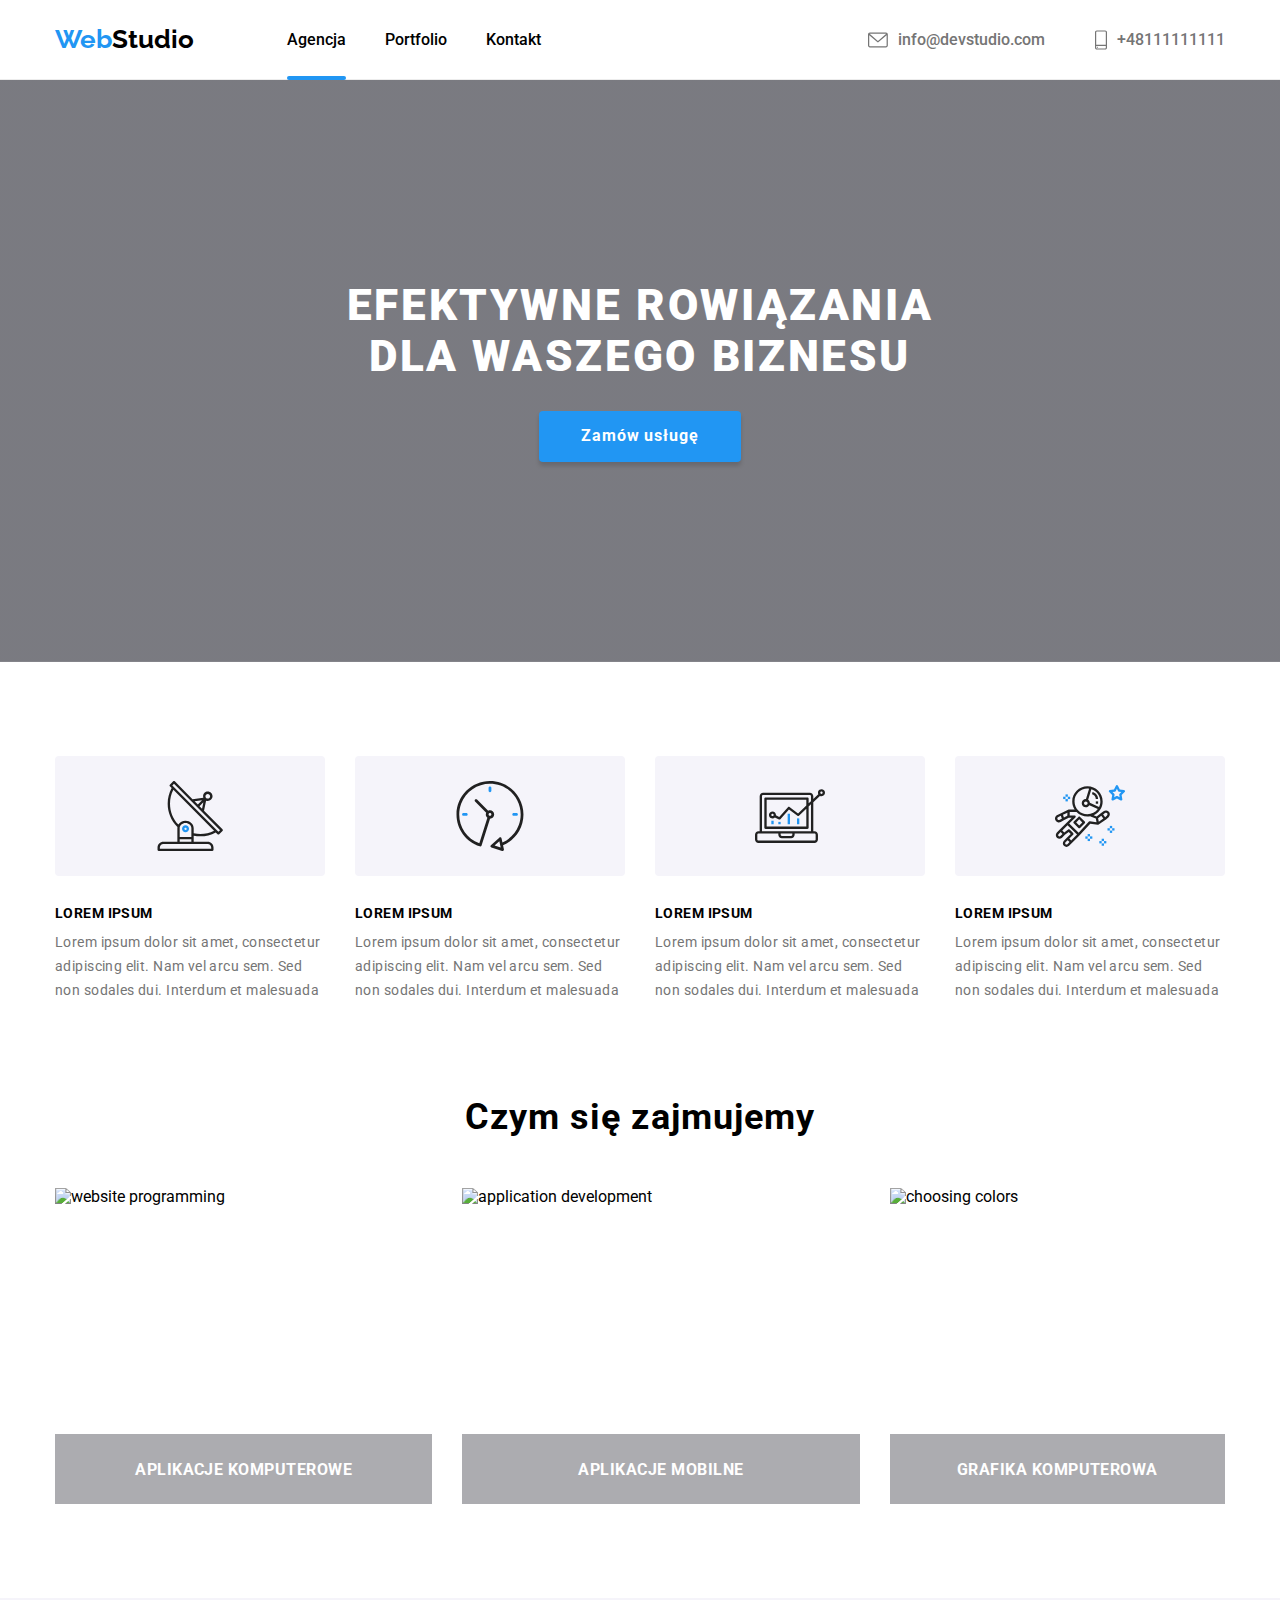
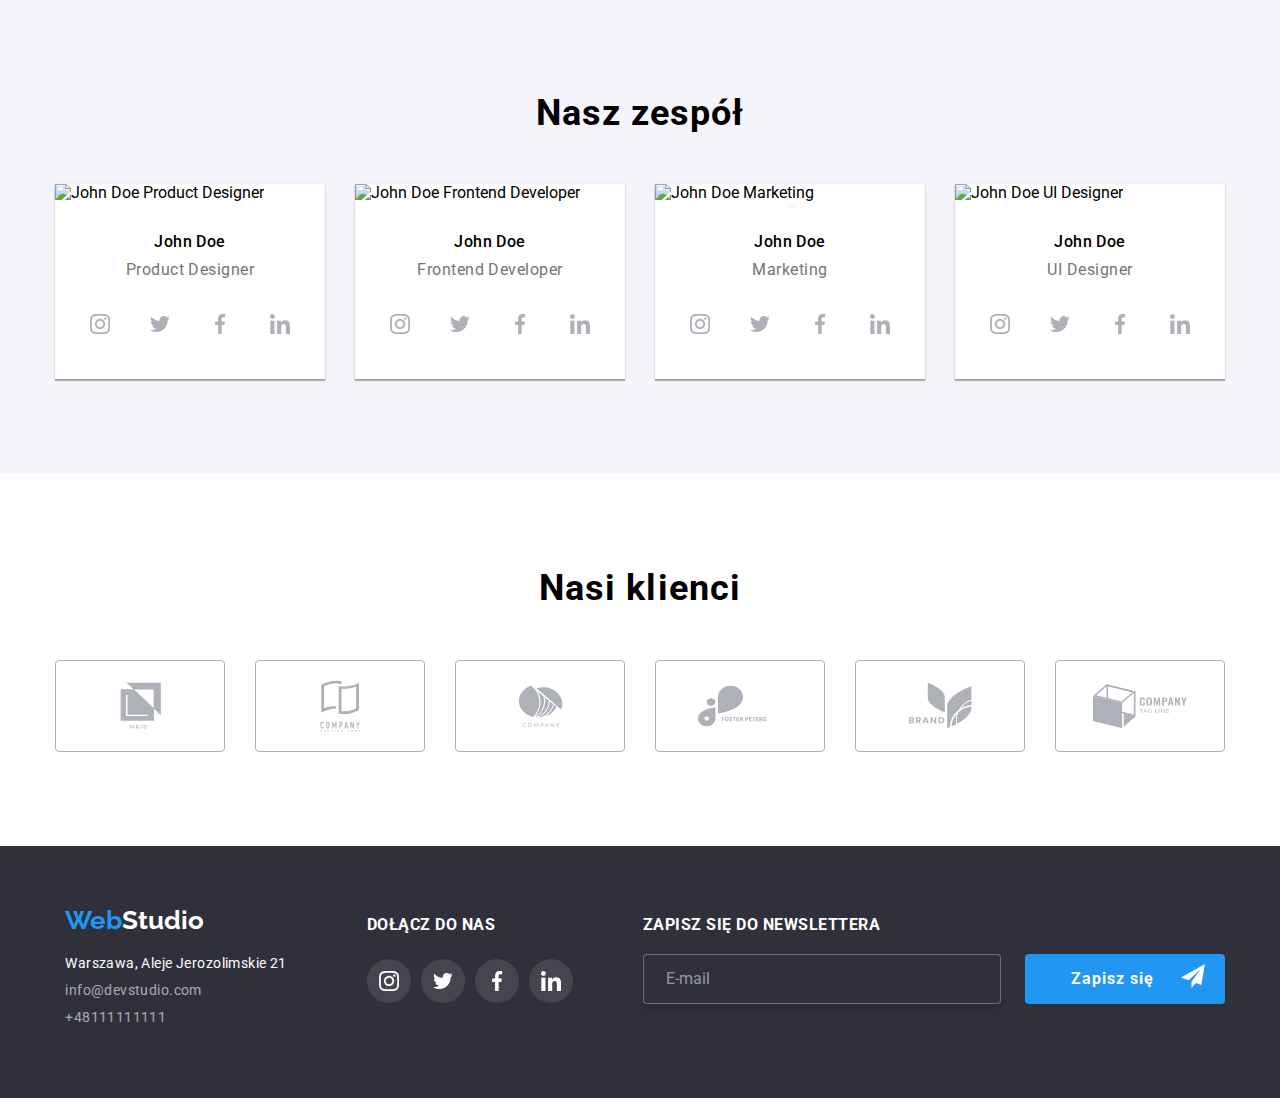
==== commit 12a1453b: "." ====
--- a/index.html
+++ b/index.html
@@ -459,7 +459,7 @@
                             >
                         </h2>
                         <address class="footer__adress">
-                            m. Warszawa, Aleje Jerozolimskie 21
+                            Warszawa, Aleje Jerozolimskie 21
                         </address>
                         <ul class="footer__list">
                             <li>
--- a/css/main.css
+++ b/css/main.css
@@ -12,6 +12,18 @@
   padding: 0;
 }
 
+.body {
+  margin: auto;
+  margin: auto;
+}
+
+.container {
+  margin-left: auto;
+  margin-right: auto;
+  padding-left: 15px;
+  padding-right: 15px;
+}
+
 .ul {
   padding: 0;
   margin: 0;
@@ -23,11 +35,28 @@
   padding-top: 94px;
 }
 
-.container {
-  max-width: 1200px;
-  margin: auto;
-}
-
+@media screen and (min-width: 768px) {
+  .body {
+    max-width: 1119px;
+  }
+  .container {
+    width: 100vw;
+    max-width: 1119px;
+  }
+}
+@media screen and (min-width: 1200px) {
+  .body {
+    max-width: 1600px;
+  }
+  .container {
+    width: 100vw;
+    max-width: 1200px;
+  }
+  .section {
+    padding-bottom: 94px;
+    padding-top: 94px;
+  }
+}
 .header {
   height: 60px;
   border-bottom: 1px solid #ececec;
@@ -297,6 +326,12 @@
 }
 .features {
   background-color: #ffffff;
+  display: -webkit-box;
+  display: -ms-flexbox;
+  display: flex;
+  -webkit-box-pack: center;
+      -ms-flex-pack: center;
+          justify-content: center;
 }
 .features__list {
   list-style-type: none;
@@ -306,7 +341,6 @@
   -ms-flex-wrap: wrap;
       flex-wrap: wrap;
   gap: 30px;
-  max-width: 450px;
 }
 .features__svg {
   display: -webkit-box;
@@ -347,8 +381,12 @@
 }
 
 @media screen and (min-width: 768px) {
-  .features__list {
-    max-width: 529px;
+  .features__list li {
+    -webkit-box-flex: 1;
+        -ms-flex-positive: 1;
+            flex-grow: 1;
+    -ms-flex-preferred-size: calc(50% - 15px);
+        flex-basis: calc(50% - 15px);
   }
 }
 @media screen and (min-width: 1200px) {
@@ -545,6 +583,12 @@
 }
 .customers {
   background-color: #ffffff;
+  display: -webkit-box;
+  display: -ms-flexbox;
+  display: flex;
+  -webkit-box-pack: center;
+      -ms-flex-pack: center;
+          justify-content: center;
 }
 .customers__header {
   font-size: 28px;
@@ -590,17 +634,20 @@
           transition-timing-function: cubic-bezier(0.4, 0, 0.2, 1);
 }
 
-@media only screen and (min-width: 768px) and (max-width: 1199px) {
+@media screen and (min-width: 768px) {
+  .customers {
+    margin: auto;
+  }
   .customers__item {
-    width: 226px;
-  }
-}
-@media (min-width: 1200px) {
+    max-width: 226px;
+  }
+}
+@media screen and (min-width: 1200px) {
   .customers__header {
     font-size: 36px;
   }
   .customers__item {
-    width: 170px;
+    max-width: 170px;
   }
   .customers__list {
     display: -webkit-box;
@@ -893,6 +940,9 @@
         -ms-flex-align: center;
             align-items: center;
   }
+  .footer__newsletter-email {
+    max-width: 450px;
+  }
   .footer__newsletter-submit {
     margin-top: 20px;
   }
@@ -936,6 +986,9 @@
     margin-left: 70px;
     padding-top: 70px;
     text-align: left;
+  }
+  .footer__newsletter-email {
+    max-width: 358px;
   }
   .footer__newsletter form {
     display: -webkit-inline-box;
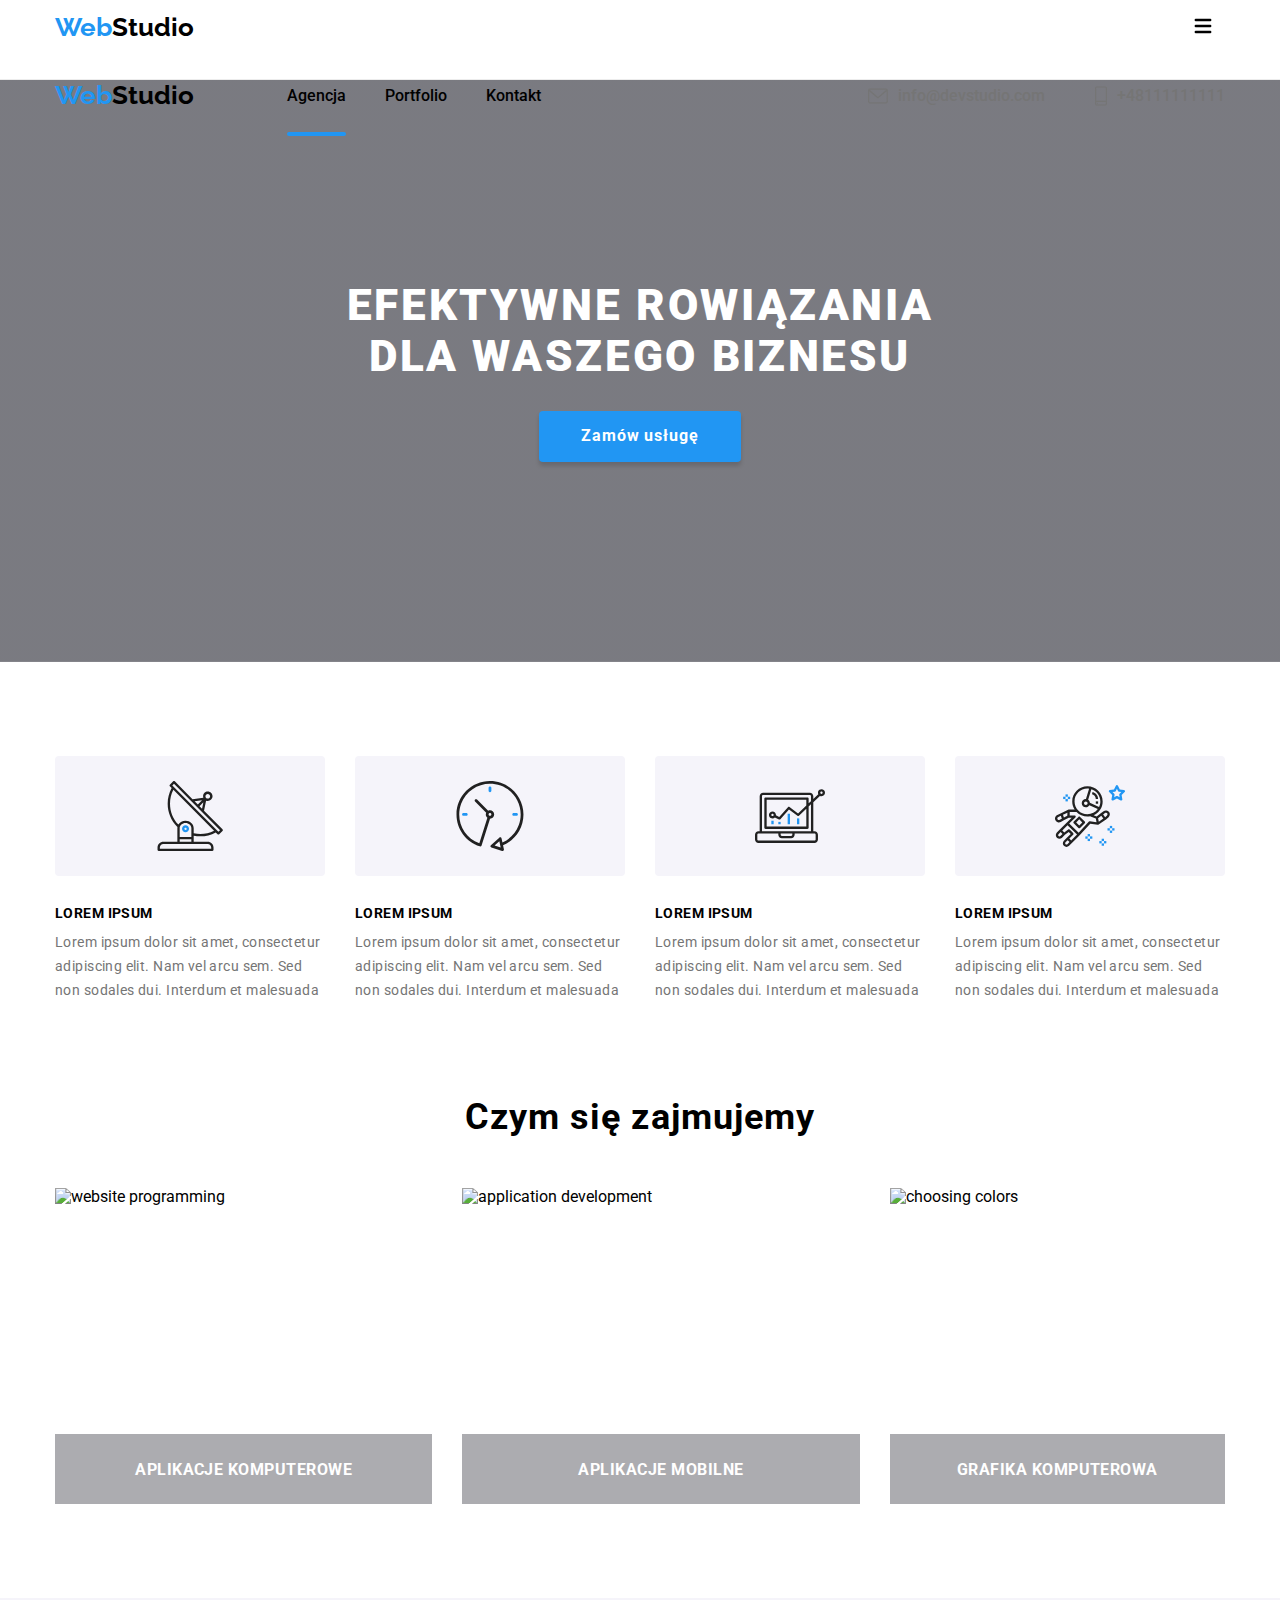
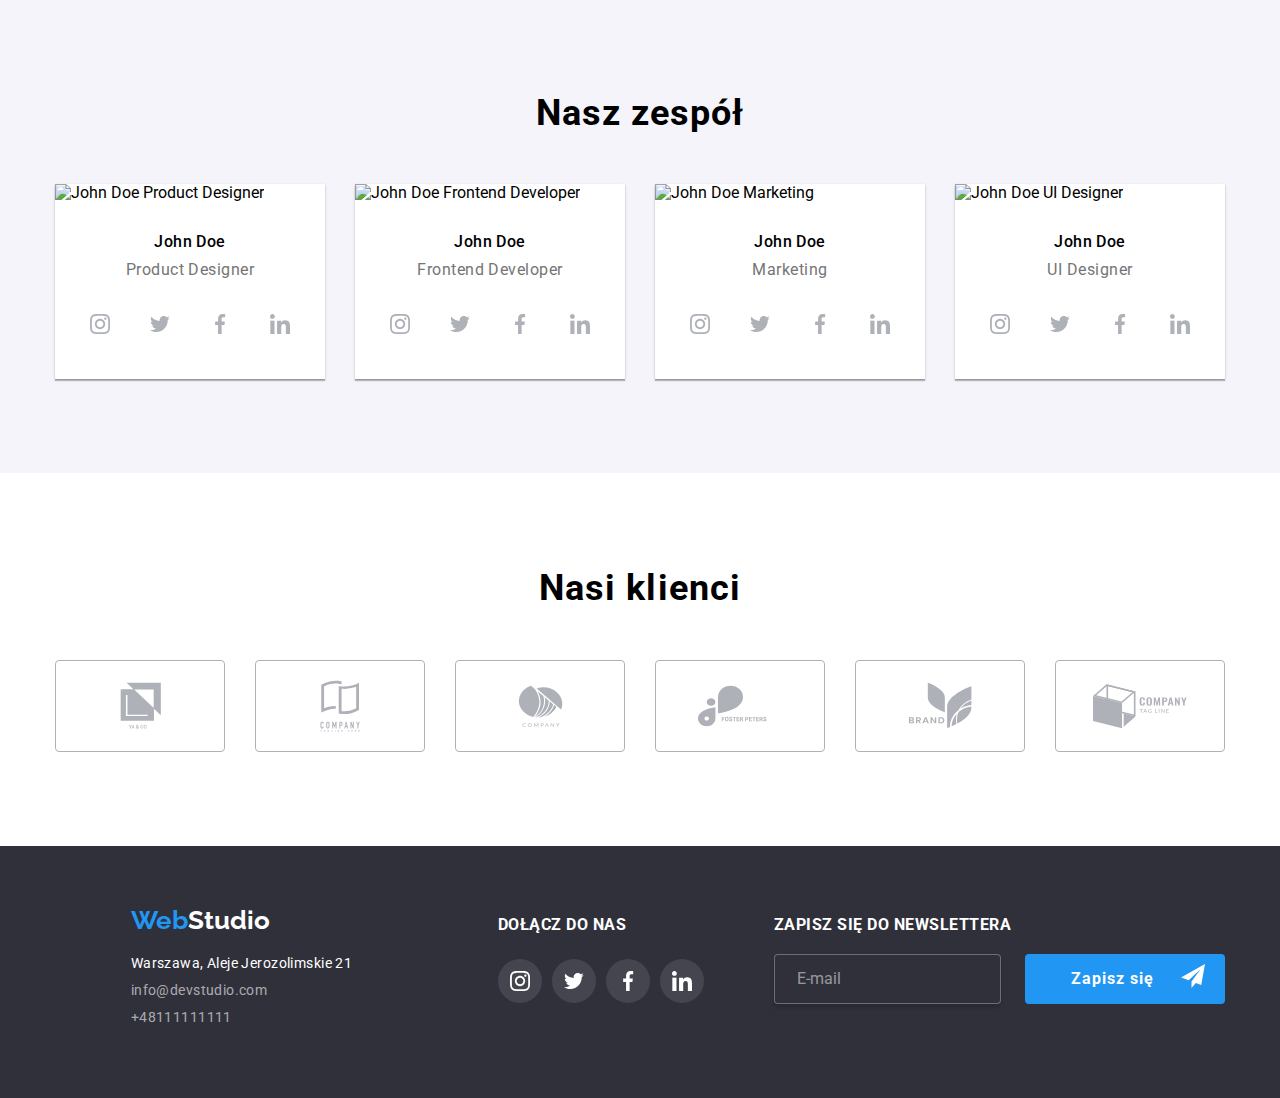
==== commit f8713da0: "." ====
--- a/index.html
+++ b/index.html
@@ -19,6 +19,32 @@
     </head>
     <body>
         <header class="header">
+            <div class="container mobile-header">
+                <h2 id="header__logo">
+                    <a href="index.html"
+                        ><span class="header__logo-web">Web</span
+                        ><span class="header__logo-studio">Studio</span></a
+                    >
+                </h2>
+                <button
+                    class="menu-toggle js-open-menu"
+                    aria-expanded="false"
+                    aria-controls="mobile-menu"
+                >
+                    <svg
+                        width="24"
+                        height="24"
+                        fill="currentColor"
+                        viewBox="0 0 20 20"
+                        xmlns="http://www.w3.org/2000/svg"
+                    >
+                        <path
+                            d="M3 5a1 1 0 011-1h12a1 1 0 110 2H4a1 1 0 01-1-1zM3 10a1 1 0 011-1h12a1 1 0 110 2H4a1 1 0 01-1-1zM3 15a1 1 0 011-1h12a1 1 0 110 2H4a1 1 0 01-1-1z"
+                            clip-rule="evenodd"
+                        ></path>
+                    </svg>
+                </button>
+            </div>
             <div class="container">
                 <div class="header__page">
                     <div class="header__page-left">
@@ -612,6 +638,83 @@
                 </form>
             </section>
         </div>
+        <div class="menu-container js-menu-container" id="mobile-menu">
+            <button class="menu-toggle js-close-menu">
+                <svg
+                    fill="currentColor"
+                    viewBox="0 0 20 20"
+                    xmlns="http://www.w3.org/2000/svg"
+                    width="24"
+                    height="24"
+                >
+                    <path
+                        fill-rule="evenodd"
+                        d="M4.293 4.293a1 1 0 011.414 0L10 8.586l4.293-4.293a1 1 0 111.414 1.414L11.414 10l4.293 4.293a1 1 0 01-1.414 1.414L10 11.414l-4.293 4.293a1 1 0 01-1.414-1.414L8.586 10 4.293 5.707a1 1 0 010-1.414z"
+                        clip-rule="evenodd"
+                    ></path>
+                </svg>
+            </button>
+
+            <ul class="mobile-menu">
+                <li>
+                    <a href="agencja.html" class="mobile-menu__link">Agencja</a>
+                </li>
+                <li>
+                    <a href="portfolio.html" class="mobile-menu__link"
+                        >Portfolio</a
+                    >
+                </li>
+                <li>
+                    <a
+                        href="kontakt.html"
+                        class="mobile-menu__link reset-padding-bottom"
+                        >Kontakt</a
+                    >
+                </li>
+            </ul>
+
+            <ul class="mobile-menu mobile-menu-contact">
+                <li>
+                    <a
+                        href="tel:+48111111111"
+                        class="mobile-menu-contact__link"
+                    >
+                        +48 111111111</a
+                    >
+                </li>
+                <li>
+                    <a
+                        href="mailto:info@devstudio.com"
+                        class="mobile-menu-contact__link"
+                    >
+                        info@devstudio.com</a
+                    >
+                </li>
+            </ul>
+
+            <ul class="mobile-menu mobile-menu-socials">
+                <li>
+                    <a
+                        href="#"
+                        class="mobile-menu-socials__link reset-padding-left"
+                        >Instagram</a
+                    >
+                </li>
+                <li>
+                    <a href="#" class="mobile-menu-socials__link">Twitter</a>
+                </li>
+                <li>
+                    <a href="#" class="mobile-menu-socials__link">Facebook</a>
+                </li>
+                <li>
+                    <a
+                        href="#"
+                        class="mobile-menu-socials__link reset-padding-right reset-border"
+                        >LinkedIn</a
+                    >
+                </li>
+            </ul>
+        </div>
 
         <script src="js/modal.js"></script>
         <script src="js/mobile-menu.js"></script>
--- a/css/main.css
+++ b/css/main.css
@@ -62,25 +62,19 @@
   border-bottom: 1px solid #ececec;
 }
 .header__page {
-  margin: 15px;
+  display: none;
 }
 .header__logo-web {
   color: #2196f3;
 }
 .header__logo-studio {
   color: #000000;
-}
-.header__navigation {
-  display: none;
-}
-.header__contacts {
-  display: none;
 }
 
 #header__logo a {
   text-decoration: none;
   font-family: "Raleway", sans-serif;
-  font-size: 26px;
+  font-size: 24px;
   font-weight: 700;
   line-height: 1.38;
   margin-right: 93px;
@@ -100,6 +94,7 @@
     -webkit-box-align: center;
         -ms-flex-align: center;
             align-items: center;
+    margin: 15px;
   }
   .header__page-left {
     display: -webkit-box;
@@ -830,7 +825,7 @@
           flex-direction: column;
 }
 .footer__newsletter-email {
-  width: 358px;
+  max-width: 358px;
   height: 50px;
   padding-left: 22px;
   background-color: #2f303a;
@@ -944,6 +939,7 @@
     max-width: 450px;
   }
   .footer__newsletter-submit {
+    max-width: 450px;
     margin-top: 20px;
   }
   .footer__newsletter-icon {
@@ -1412,4 +1408,129 @@
   -webkit-box-pack: center;
       -ms-flex-pack: center;
           justify-content: center;
+}
+
+@media (min-width: 768px) {
+  .mobile-header {
+    display: none;
+  }
+  #mobile-menu {
+    display: none;
+  }
+}
+.mobile-header {
+  display: -webkit-box;
+  display: -ms-flexbox;
+  display: flex;
+  -webkit-box-pack: justify;
+      -ms-flex-pack: justify;
+          justify-content: space-between;
+  -webkit-box-align: center;
+      -ms-flex-align: center;
+          align-items: center;
+  padding-top: 10px;
+  padding-bottom: 10px;
+}
+
+.menu-toggle {
+  background-color: transparent;
+  cursor: pointer;
+  border: none;
+}
+.menu-toggle:hover, .menu-toggle:active {
+  color: #2196f3;
+  background-color: transparent;
+}
+
+.menu-container {
+  position: fixed;
+  top: 0;
+  left: 0;
+  overflow: scroll;
+  width: 100vw;
+  height: 100vh;
+  padding: 70px 50px;
+  background-color: #ffffff;
+  z-index: 10;
+  -webkit-transform: translateX(100%);
+          transform: translateX(100%);
+  -webkit-transition: -webkit-transform 250ms ease-in-out;
+  transition: -webkit-transform 250ms ease-in-out;
+  transition: transform 250ms ease-in-out;
+  transition: transform 250ms ease-in-out, -webkit-transform 250ms ease-in-out;
+}
+
+.menu-container.is-open {
+  -webkit-transform: translateX(0);
+          transform: translateX(0);
+}
+
+.menu-container .menu-toggle {
+  position: absolute;
+  top: 10px;
+  right: 15px;
+}
+
+.menu-container .menu-toggle:hover,
+.menu-container .menu-toggle:active {
+  color: #2196f3;
+}
+
+.mobile-menu {
+  list-style: none;
+}
+.mobile-menu__link {
+  color: #000000;
+  display: block;
+  text-decoration: none;
+  font-weight: 500;
+  font-size: 40px;
+  line-height: 1.175;
+  letter-spacing: 0.02em;
+  padding-bottom: 20px;
+}
+.mobile-menu__link:hover, .mobile-menu__link:focus, .mobile-menu__link:active {
+  color: #2196f3;
+}
+.mobile-menu-contact {
+  margin-top: 30vh;
+}
+.mobile-menu-contact__link {
+  text-decoration: none;
+  color: #757575;
+  font-weight: 500;
+  letter-spacing: 0.02em;
+}
+.mobile-menu-contact__link:hover, .mobile-menu-contact__link:focus, .mobile-menu-contact__link:active {
+  color: #2196f3;
+}
+.mobile-menu-contact__link[href="tel:+48111111111"] {
+  font-size: 20px;
+  line-height: 1.176;
+}
+.mobile-menu-contact__link[href="mailto:info@devstudio.com"] {
+  display: block;
+  padding-top: 15px;
+  font-size: 20px;
+  line-height: 1.167;
+}
+.mobile-menu-socials {
+  display: -webkit-box;
+  display: -ms-flexbox;
+  display: flex;
+  -ms-flex-wrap: wrap;
+      flex-wrap: wrap;
+  margin-top: 8vh;
+  padding: 0;
+}
+.mobile-menu-socials__link {
+  padding-left: 10px;
+  padding-right: 10px;
+  text-decoration: none;
+  font-weight: 500;
+  font-size: 18px;
+  line-height: 1.222;
+  letter-spacing: 0.02em;
+  color: #2196f3;
+  border-right: 1px solid rgba(33, 33, 33, 0.2);
 }/*# sourceMappingURL=main.css.map */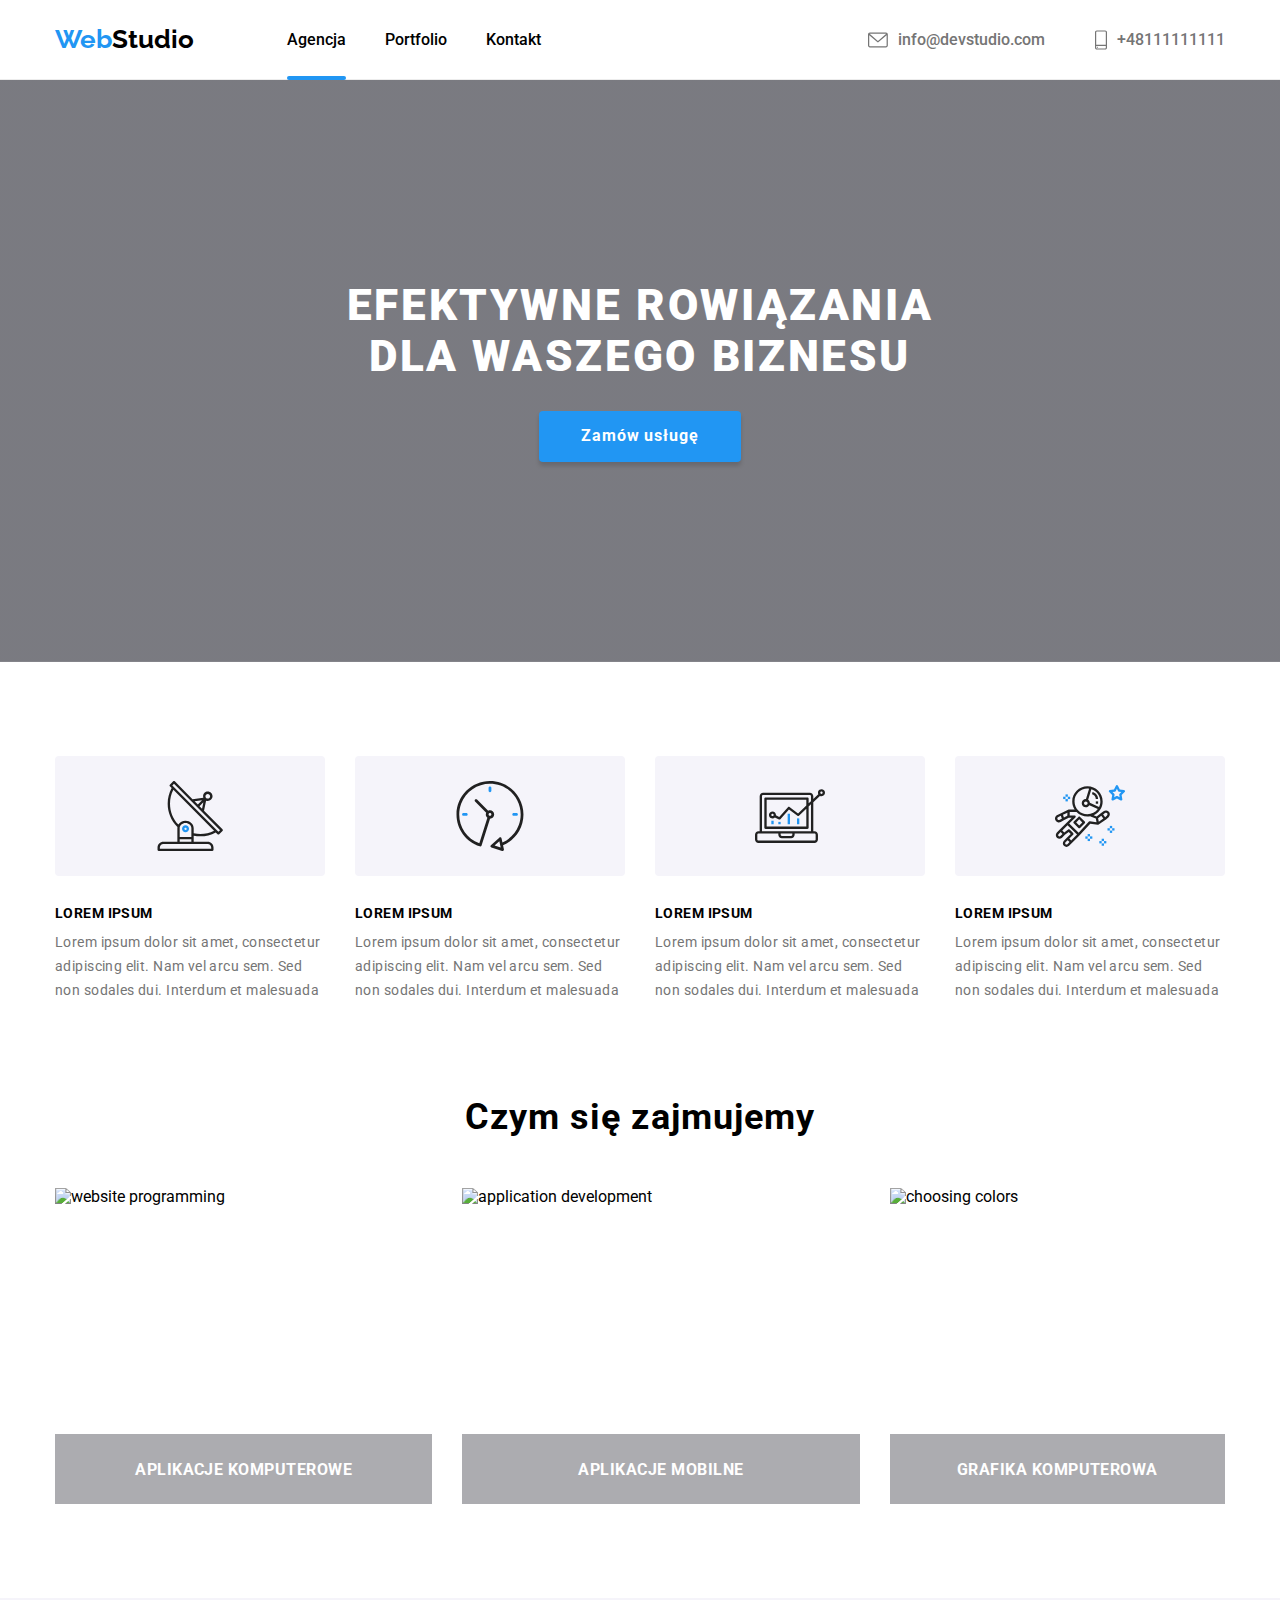
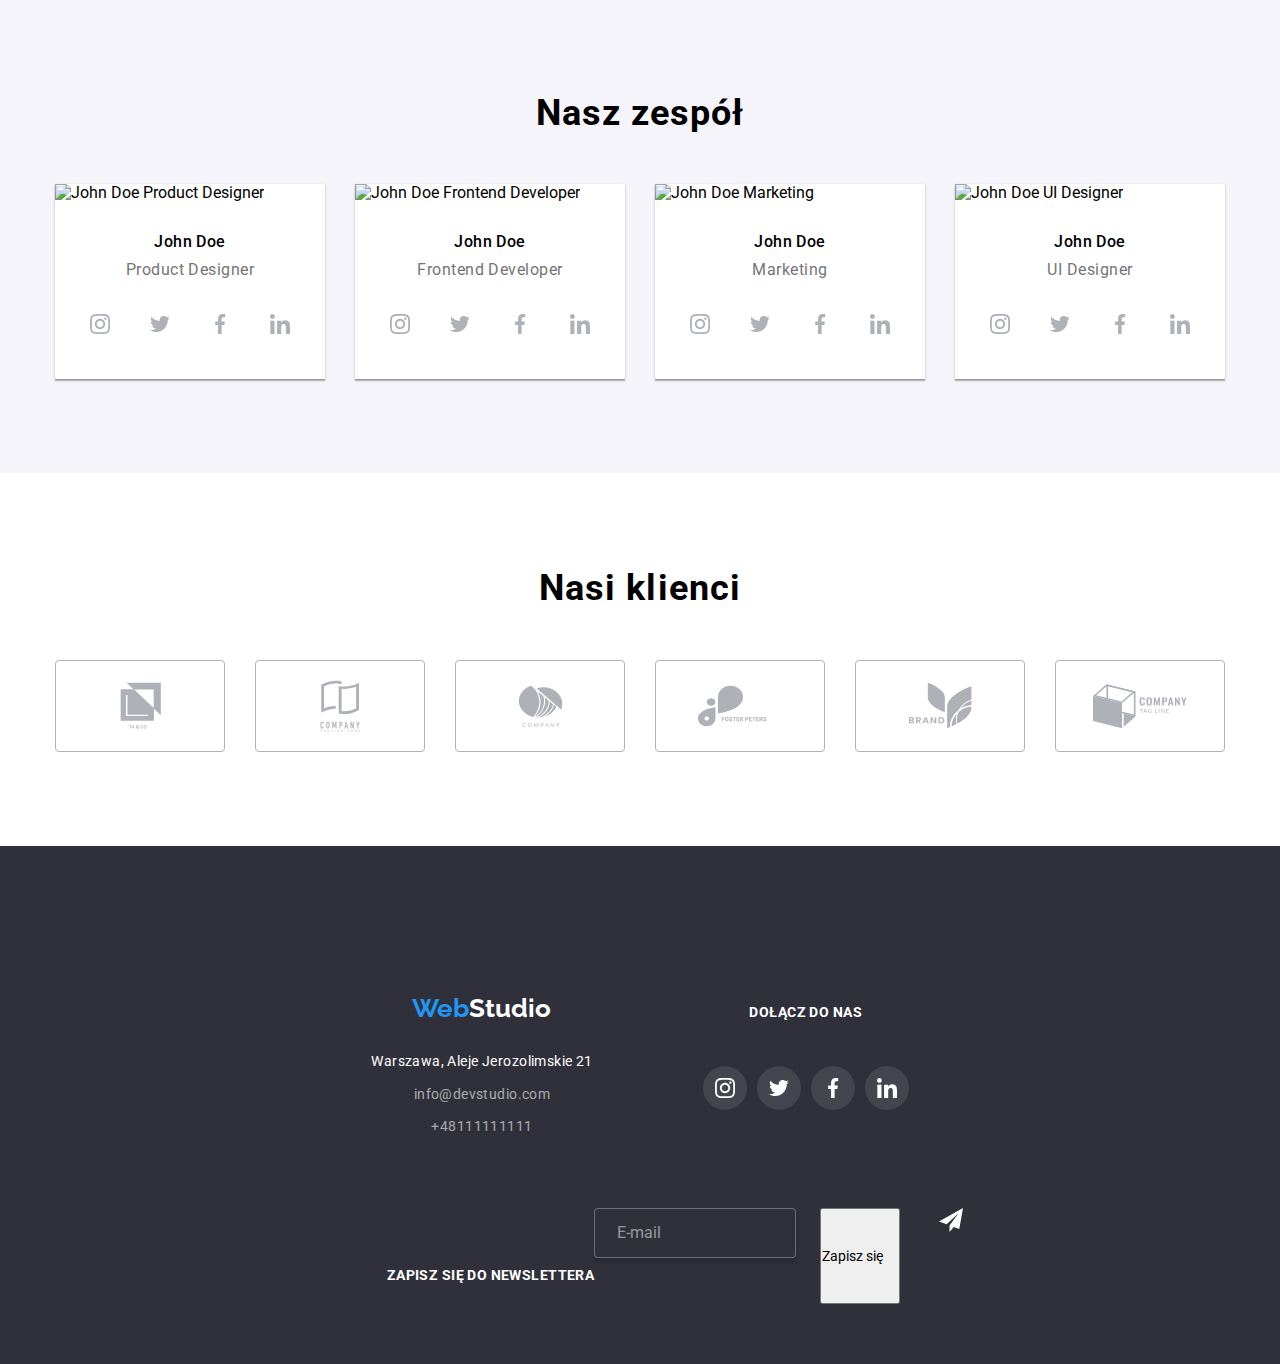
==== commit 3c367293: "footer" ====
--- a/index.html
+++ b/index.html
@@ -639,7 +639,7 @@
             </section>
         </div>
         <div class="menu-container js-menu-container" id="mobile-menu">
-            <button class="menu-toggle js-close-menu">
+            <button type="button" class="menu-toggle js-close-menu">
                 <svg
                     fill="currentColor"
                     viewBox="0 0 20 20"
@@ -715,7 +715,6 @@
                 </li>
             </ul>
         </div>
-
         <script src="js/modal.js"></script>
         <script src="js/mobile-menu.js"></script>
     </body>
--- a/css/main.css
+++ b/css/main.css
@@ -659,19 +659,14 @@
   background-color: #2f303a;
   padding-top: 60px;
   padding-bottom: 60px;
-  display: -webkit-box;
-  display: -ms-flexbox;
-  display: flex;
+}
+.footer__page {
   text-align: center;
-}
-.footer__page {
-  -webkit-box-orient: horizontal;
-  -webkit-box-direction: normal;
-      -ms-flex-direction: row;
-          flex-direction: row;
-  -webkit-box-pack: center;
-      -ms-flex-pack: center;
-          justify-content: center;
+  font-style: normal;
+  font-size: 14px;
+  line-height: 1.7;
+  vertical-align: top;
+  margin-top: 20px;
 }
 .footer__contact {
   display: -webkit-box;
@@ -743,31 +738,21 @@
   letter-spacing: 0.03em;
   font-size: 14px;
 }
-.footer__socialmedia {
-  display: -webkit-box;
-  display: -ms-flexbox;
-  display: flex;
-  -webkit-box-orient: vertical;
-  -webkit-box-direction: normal;
-      -ms-flex-direction: column;
-          flex-direction: column;
-  padding-top: 60px;
-}
 .footer__socialmedia-title {
   font-weight: 700;
   line-height: 1.14;
   letter-spacing: 0.03em;
   text-transform: uppercase;
   color: #ffffff;
-  -webkit-box-pack: center;
-      -ms-flex-pack: center;
-          justify-content: center;
+  text-align: center;
+  display: block;
+  padding-bottom: 20px;
+  padding-top: 60px;
 }
 .footer__socialmedia-list {
   display: -webkit-box;
   display: -ms-flexbox;
   display: flex;
-  padding-top: 20px;
   gap: 10px;
   -webkit-box-pack: center;
       -ms-flex-pack: center;
@@ -776,9 +761,9 @@
 .footer__socialmedia-item {
   width: 44px;
   height: 44px;
-  display: -webkit-inline-box;
-  display: -ms-inline-flexbox;
-  display: inline-flex;
+  display: -webkit-box;
+  display: -ms-flexbox;
+  display: flex;
   -webkit-box-pack: center;
       -ms-flex-pack: center;
           justify-content: center;
@@ -796,17 +781,8 @@
   transition: color 250ms;
   -webkit-transition-timing-function: cubic-bezier(0.4, 0, 0.2, 1);
           transition-timing-function: cubic-bezier(0.4, 0, 0.2, 1);
-}
-.footer__newsletter {
-  display: -webkit-box;
-  display: -ms-flexbox;
-  display: flex;
-  -webkit-box-orient: vertical;
-  -webkit-box-direction: normal;
-      -ms-flex-direction: column;
-          flex-direction: column;
-  text-align: center;
-  padding-top: 60px;
+  -webkit-box-shadow: 0 4px 4px 0 rgba(0, 0, 0, 0.3) inset;
+          box-shadow: 0 4px 4px 0 rgba(0, 0, 0, 0.3) inset;
 }
 .footer__newsletter-title {
   font-weight: 700;
@@ -815,17 +791,12 @@
   text-transform: uppercase;
   color: #ffffff;
   padding-bottom: 20px;
-}
-.footer__newsletter form {
-  position: relative;
   text-align: center;
-  -webkit-box-orient: vertical;
-  -webkit-box-direction: normal;
-      -ms-flex-direction: column;
-          flex-direction: column;
+  display: block;
+  padding-top: 60px;
 }
 .footer__newsletter-email {
-  max-width: 358px;
+  max-width: 450px;
   height: 50px;
   padding-left: 22px;
   background-color: #2f303a;
@@ -838,38 +809,49 @@
   transition: -webkit-transform 250ms ease-in, -webkit-box-shadow 250ms ease-in;
   transition: transform 250ms ease-in, box-shadow 250ms ease-in;
   transition: transform 250ms ease-in, box-shadow 250ms ease-in, -webkit-transform 250ms ease-in, -webkit-box-shadow 250ms ease-in;
-  margin-bottom: 20px;
 }
 .footer__newsletter-email::-webkit-input-placeholder {
   color: rgba(255, 255, 255, 0.5);
+  font-size: 16px;
 }
 .footer__newsletter-email::-moz-placeholder {
   color: rgba(255, 255, 255, 0.5);
+  font-size: 16px;
 }
 .footer__newsletter-email:-ms-input-placeholder {
   color: rgba(255, 255, 255, 0.5);
+  font-size: 16px;
 }
 .footer__newsletter-email::-ms-input-placeholder {
   color: rgba(255, 255, 255, 0.5);
+  font-size: 16px;
 }
 .footer__newsletter-email::placeholder {
   color: rgba(255, 255, 255, 0.5);
+  font-size: 16px;
 }
 .footer__newsletter-email:focus {
   outline: none;
   border: 2px solid;
   border-color: #2196f3;
 }
-.footer__newsletter-submit {
-  width: 200px;
-  height: 50px;
+.footer__newsletter-button {
+  padding: 10px 20px 10px 42px;
+  margin-top: 20px;
+  margin-left: auto;
+  margin-right: auto;
   background-color: #2196f3;
   border: none;
   border-radius: 4px;
   color: #ffffff;
   font-weight: 700;
   font-size: 16px;
-  text-align: center;
+  display: -webkit-box;
+  display: -ms-flexbox;
+  display: flex;
+  -webkit-box-align: center;
+      -ms-flex-align: center;
+          align-items: center;
   letter-spacing: 0.06em;
   -webkit-transition: -webkit-transform 750ms cubic-bezier(0.175, 0.885, 0.32, 1.275);
   transition: -webkit-transform 750ms cubic-bezier(0.175, 0.885, 0.32, 1.275);
@@ -878,18 +860,16 @@
   cursor: pointer;
 }
 .footer__newsletter-icon {
-  position: absolute;
   width: 24px;
   height: 24px;
+  margin-left: 15px;
   fill: #ffffff;
   -webkit-transition: -webkit-transform 1000ms ease-out;
   transition: -webkit-transform 1000ms ease-out;
   transition: transform 1000ms ease-out;
   transition: transform 1000ms ease-out, -webkit-transform 1000ms ease-out;
-  bottom: 15px;
-  right: 145px;
-}
-.footer__newsletter-submit:hover + .footer__newsletter-icon {
+}
+.footer__newsletter-button:hover .footer__newsletter-icon {
   -webkit-transform: translate(20px, -10px) scale(0.9);
           transform: translate(20px, -10px) scale(0.9);
 }
@@ -901,20 +881,13 @@
   font-weight: 700;
 }
 
-@media only screen and (min-width: 768px) and (max-width: 1199px) {
-  .footer {
-    padding: 60px 0;
-  }
+@media only screen and (min-width: 768px) {
   .footer__page {
     display: -webkit-box;
     display: -ms-flexbox;
     display: flex;
     -ms-flex-wrap: wrap;
         flex-wrap: wrap;
-    -webkit-box-orient: horizontal;
-    -webkit-box-direction: normal;
-        -ms-flex-direction: row;
-            flex-direction: row;
     -webkit-box-align: baseline;
         -ms-flex-align: baseline;
             align-items: baseline;
@@ -931,14 +904,11 @@
     display: -webkit-box;
     display: -ms-flexbox;
     display: flex;
-    -webkit-box-align: center;
-        -ms-flex-align: center;
-            align-items: center;
   }
   .footer__newsletter-email {
     max-width: 450px;
   }
-  .footer__newsletter-submit {
+  .footer__newsletter-button {
     max-width: 450px;
     margin-top: 20px;
   }
@@ -947,22 +917,25 @@
     left: 235px;
   }
 }
+@media screen and (max-width: 1119px) {
+  .footer__newsletter-button {
+    margin-left: auto;
+    margin-right: auto;
+  }
+}
 @media (min-width: 1200px) {
-  .footer {
-    width: 100%;
-    height: 252px;
-    padding-top: 0px;
-    padding-bottom: 0px;
-    text-align: left;
-  }
   .footer__page {
     display: -webkit-box;
     display: -ms-flexbox;
     display: flex;
+    -ms-flex-wrap: wrap;
+        flex-wrap: wrap;
+    -webkit-box-pack: center;
+        -ms-flex-pack: center;
+            justify-content: center;
   }
   .footer__contact {
     padding-top: 60px;
-    margin: auto;
     display: -webkit-box;
     display: -ms-flexbox;
     display: flex;
@@ -972,15 +945,13 @@
             flex-direction: column;
   }
   .footer__socialmedia {
-    margin-left: 70px;
-    padding-top: 70px;
+    padding-left: 50px;
   }
   .footer__socialmedia-list {
     padding-top: 25px;
   }
   .footer__newsletter {
     margin-left: 70px;
-    padding-top: 70px;
     text-align: left;
   }
   .footer__newsletter-email {
@@ -1411,7 +1382,7 @@
 }
 
 @media (min-width: 768px) {
-  .mobile-header {
+  .header .mobile-header {
     display: none;
   }
   #mobile-menu {
@@ -1524,8 +1495,8 @@
   padding: 0;
 }
 .mobile-menu-socials__link {
-  padding-left: 10px;
-  padding-right: 10px;
+  padding-left: 5px;
+  padding-right: 5px;
   text-decoration: none;
   font-weight: 500;
   font-size: 18px;
@@ -1533,4 +1504,8 @@
   letter-spacing: 0.02em;
   color: #2196f3;
   border-right: 1px solid rgba(33, 33, 33, 0.2);
+}
+
+.mobile-menu-socials li:nth-child(1) > a {
+  padding-left: 0;
 }/*# sourceMappingURL=main.css.map */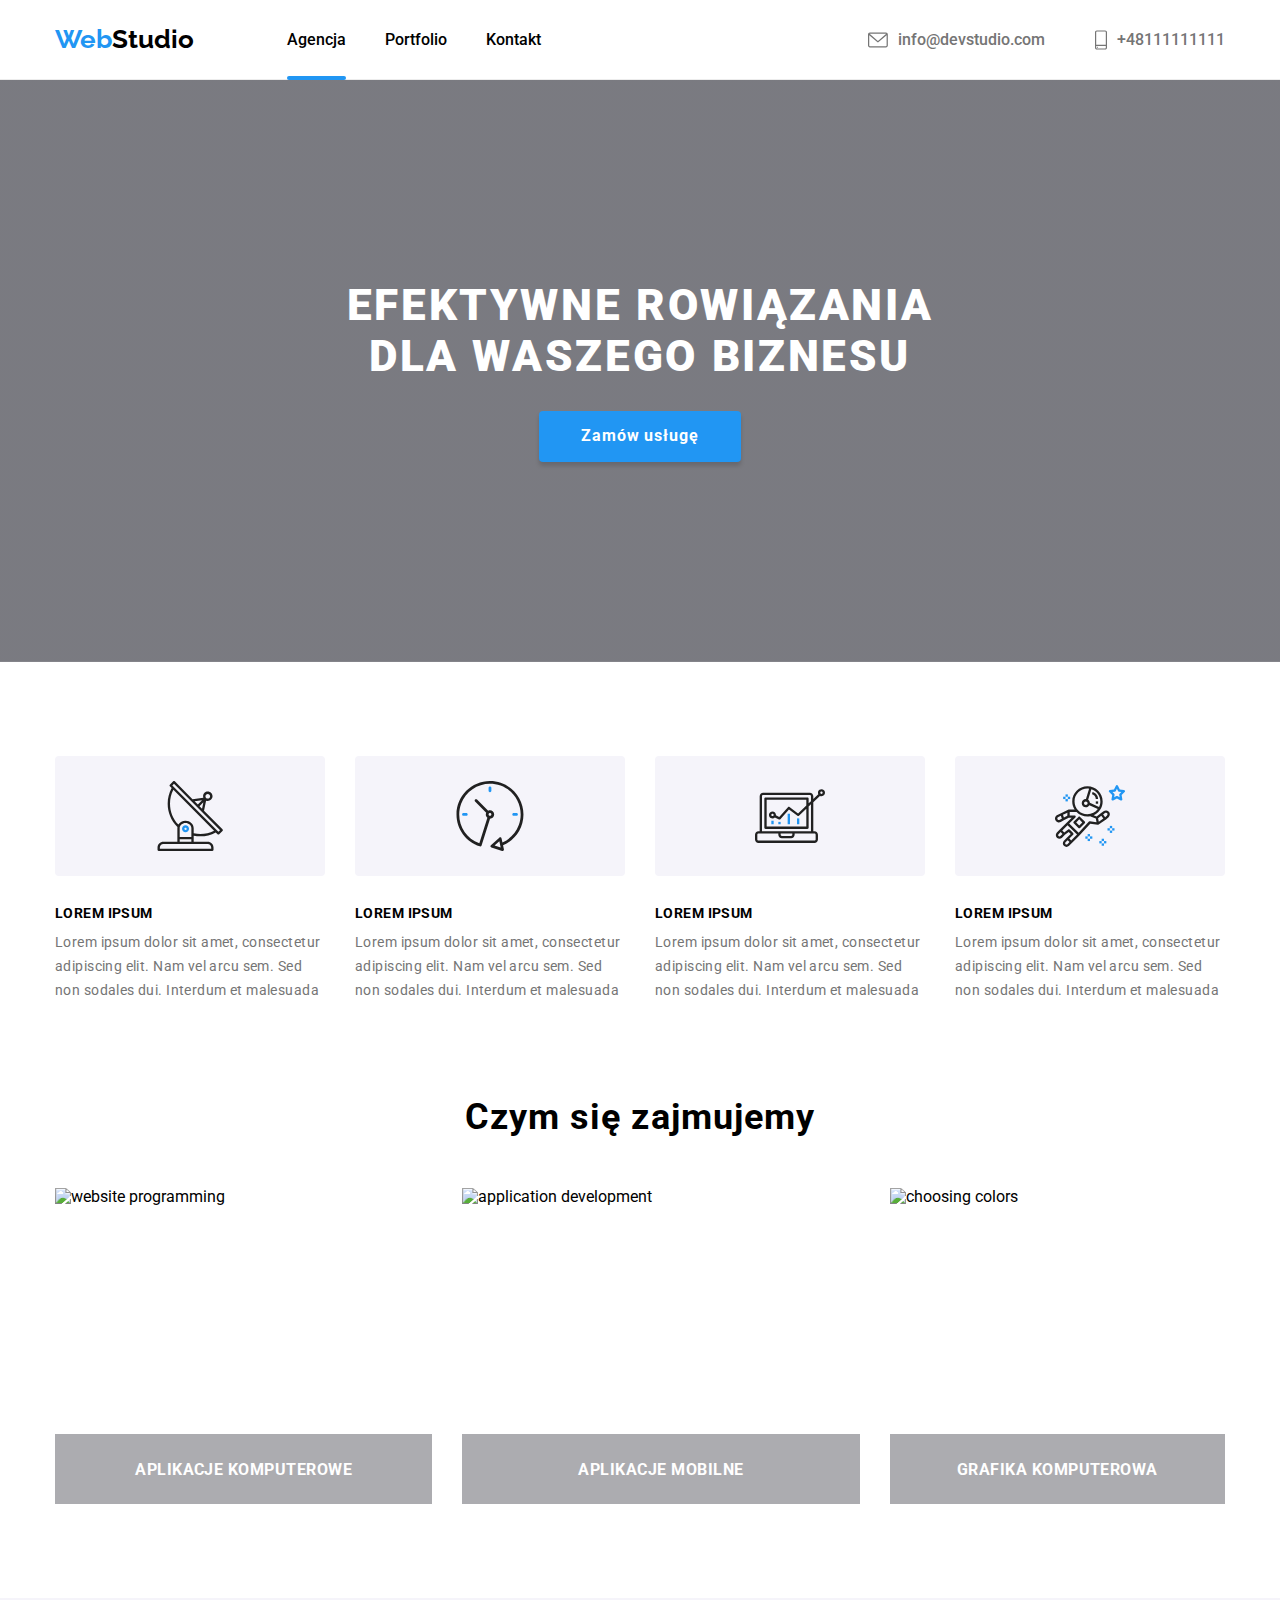
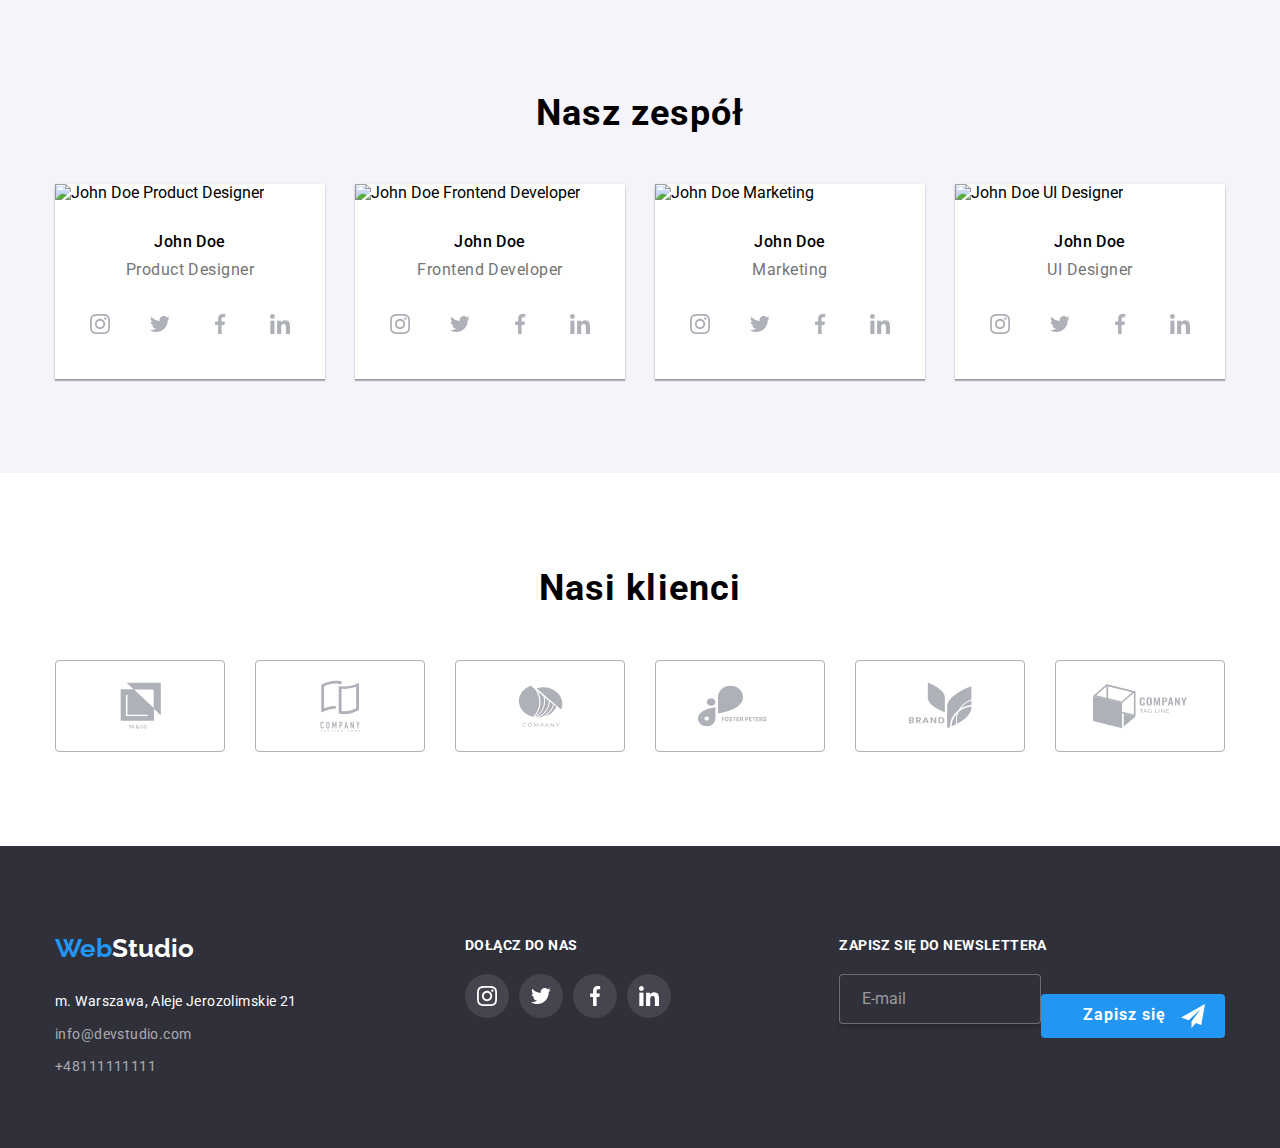
==== commit 4b32a652: "footer all" ====
--- a/index.html
+++ b/index.html
@@ -473,7 +473,7 @@
             </section>
         </main>
         <footer class="footer">
-            <div class="container">
+            <div class="container footer__container">
                 <div class="footer__page">
                     <div class="footer__contact">
                         <h2 id="fooder__logo">
@@ -485,7 +485,7 @@
                             >
                         </h2>
                         <address class="footer__adress">
-                            Warszawa, Aleje Jerozolimskie 21
+                            m. Warszawa, Aleje Jerozolimskie 21
                         </address>
                         <ul class="footer__list">
                             <li>
@@ -531,7 +531,11 @@
                         <p class="footer__newsletter-title">
                             Zapisz się do newslettera
                         </p>
-                        <form name="footer__newsletter" autocomplete="on">
+                        <form
+                            class="footer__newsletter-form"
+                            name="footer__newsletter-form"
+                            autocomplete="on"
+                        >
                             <input
                                 class="footer__newsletter-email"
                                 type="email"
@@ -539,14 +543,17 @@
                                 placeholder="E-mail"
                                 required
                             />
-                            <input
-                                class="footer__newsletter-submit"
-                                type="submit"
-                                name="newsletter-sumbit"
-                                value="Zapisz się     "
-                            /><svg class="footer__newsletter-icon">
-                                <use href="images/icons.svg#icon-send"></use>
-                            </svg>
+                            <button
+                                class="footer__newsletter-button"
+                                type="button"
+                            >
+                                Zapisz się
+                                <svg class="footer__newsletter-icon">
+                                    <use
+                                        href="images/icons.svg#icon-send"
+                                    ></use>
+                                </svg>
+                            </button>
                         </form>
                     </div>
                 </div>
--- a/css/main.css
+++ b/css/main.css
@@ -888,33 +888,33 @@
     display: flex;
     -ms-flex-wrap: wrap;
         flex-wrap: wrap;
-    -webkit-box-align: baseline;
-        -ms-flex-align: baseline;
-            align-items: baseline;
-    -ms-flex-pack: distribute;
-        justify-content: space-around;
-    gap: 60px;
+    -webkit-box-pack: center;
+        -ms-flex-pack: center;
+            justify-content: center;
+  }
+  .footer__contact {
+    width: calc((100vw - 30px) / 2);
+    max-width: 529px;
+  }
+  .footer__socialmedia {
+    width: calc((100vw - 30px) / 2);
+    max-width: 529px;
+  }
+  .footer__socialmedia-title {
+    padding-top: 10px;
   }
   .footer__newsletter {
+    width: calc((100vw - 30px) / 2);
+    max-width: 529px;
+  }
+  .footer__newsletter-form {
     display: -webkit-box;
     display: -ms-flexbox;
     display: flex;
-  }
-  .footer__newsletter form {
-    display: -webkit-box;
-    display: -ms-flexbox;
-    display: flex;
-  }
-  .footer__newsletter-email {
-    max-width: 450px;
-  }
-  .footer__newsletter-button {
-    max-width: 450px;
-    margin-top: 20px;
-  }
-  .footer__newsletter-icon {
-    bottom: 15px;
-    left: 235px;
+    -webkit-box-orient: horizontal;
+    -webkit-box-direction: normal;
+        -ms-flex-direction: row;
+            flex-direction: row;
   }
 }
 @media screen and (max-width: 1119px) {
@@ -925,51 +925,39 @@
 }
 @media (min-width: 1200px) {
   .footer__page {
-    display: -webkit-box;
-    display: -ms-flexbox;
-    display: flex;
-    -ms-flex-wrap: wrap;
-        flex-wrap: wrap;
-    -webkit-box-pack: center;
-        -ms-flex-pack: center;
-            justify-content: center;
+    -ms-flex-wrap: nowrap;
+        flex-wrap: nowrap;
+    -webkit-box-pack: justify;
+        -ms-flex-pack: justify;
+            justify-content: space-between;
   }
   .footer__contact {
-    padding-top: 60px;
-    display: -webkit-box;
-    display: -ms-flexbox;
-    display: flex;
-    -webkit-box-orient: vertical;
-    -webkit-box-direction: normal;
-        -ms-flex-direction: column;
-            flex-direction: column;
+    text-align: left;
+    width: auto;
   }
   .footer__socialmedia {
-    padding-left: 50px;
+    width: auto;
+    text-align: left;
+  }
+  .footer__socialmedia-title {
+    padding-top: 12px;
+    text-align: left;
   }
   .footer__socialmedia-list {
-    padding-top: 25px;
+    -webkit-box-pack: start;
+        -ms-flex-pack: start;
+            justify-content: start;
   }
   .footer__newsletter {
-    margin-left: 70px;
+    width: auto;
     text-align: left;
+  }
+  .footer__newsletter-title {
+    text-align: left;
+    padding-top: 12px;
   }
   .footer__newsletter-email {
     max-width: 358px;
-  }
-  .footer__newsletter form {
-    display: -webkit-inline-box;
-    display: -ms-inline-flexbox;
-    display: inline-flex;
-    gap: 24px;
-    -webkit-box-orient: horizontal;
-    -webkit-box-direction: normal;
-        -ms-flex-direction: row;
-            flex-direction: row;
-  }
-  .footer__newsletter-icon {
-    right: 20px;
-    top: 10px;
   }
 }
 .portfolio {
